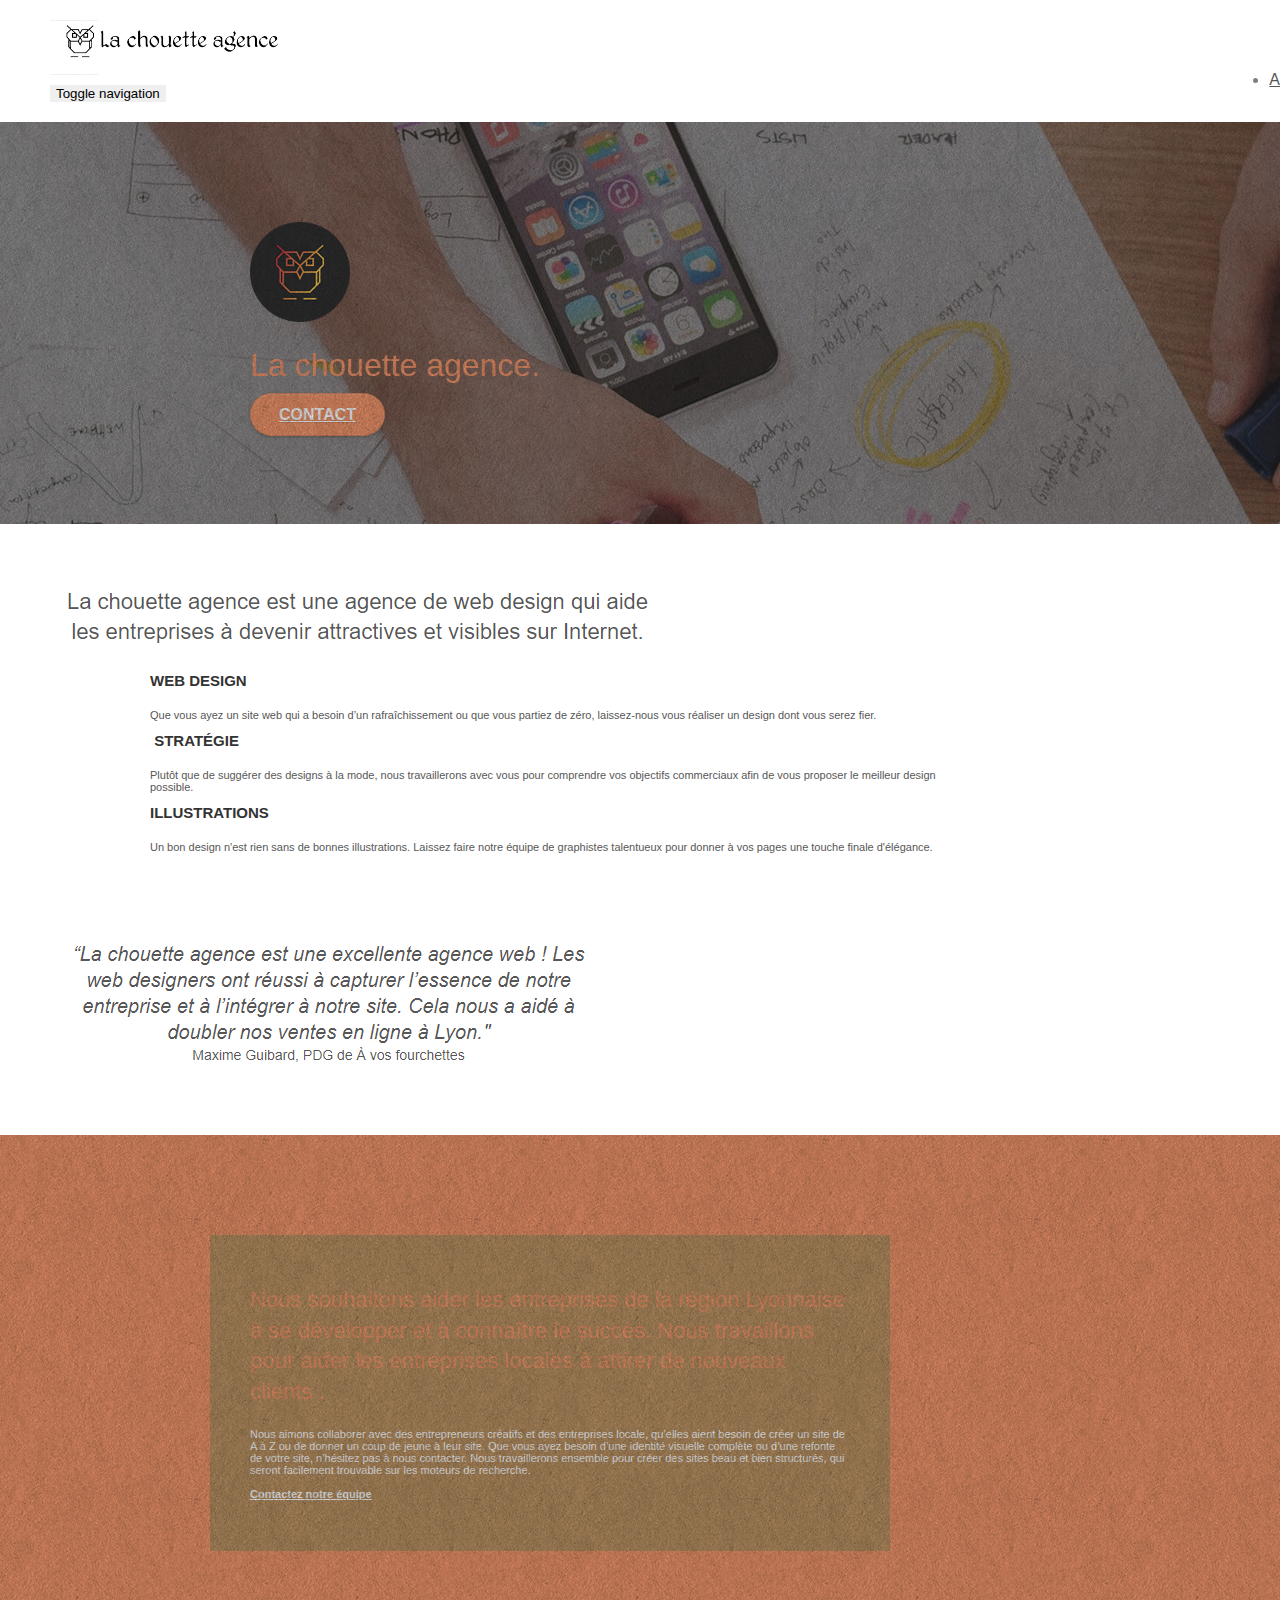
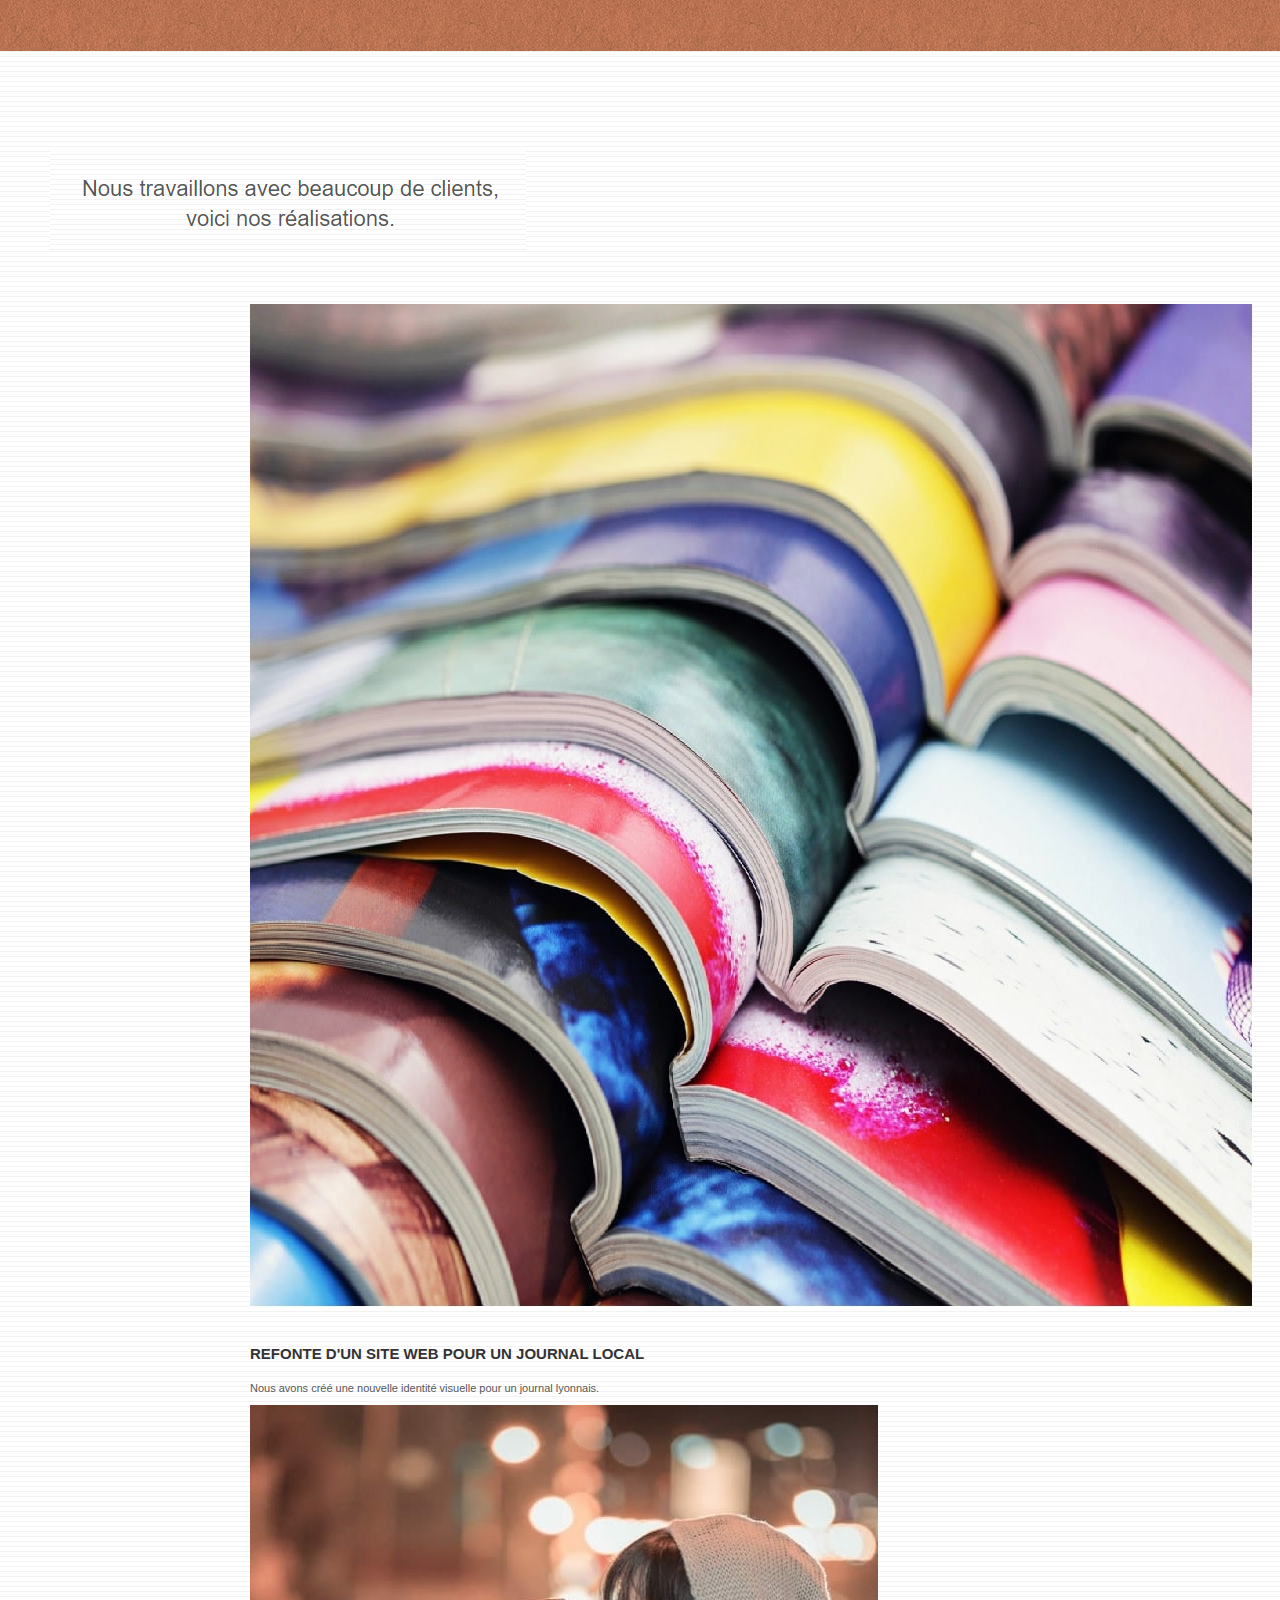
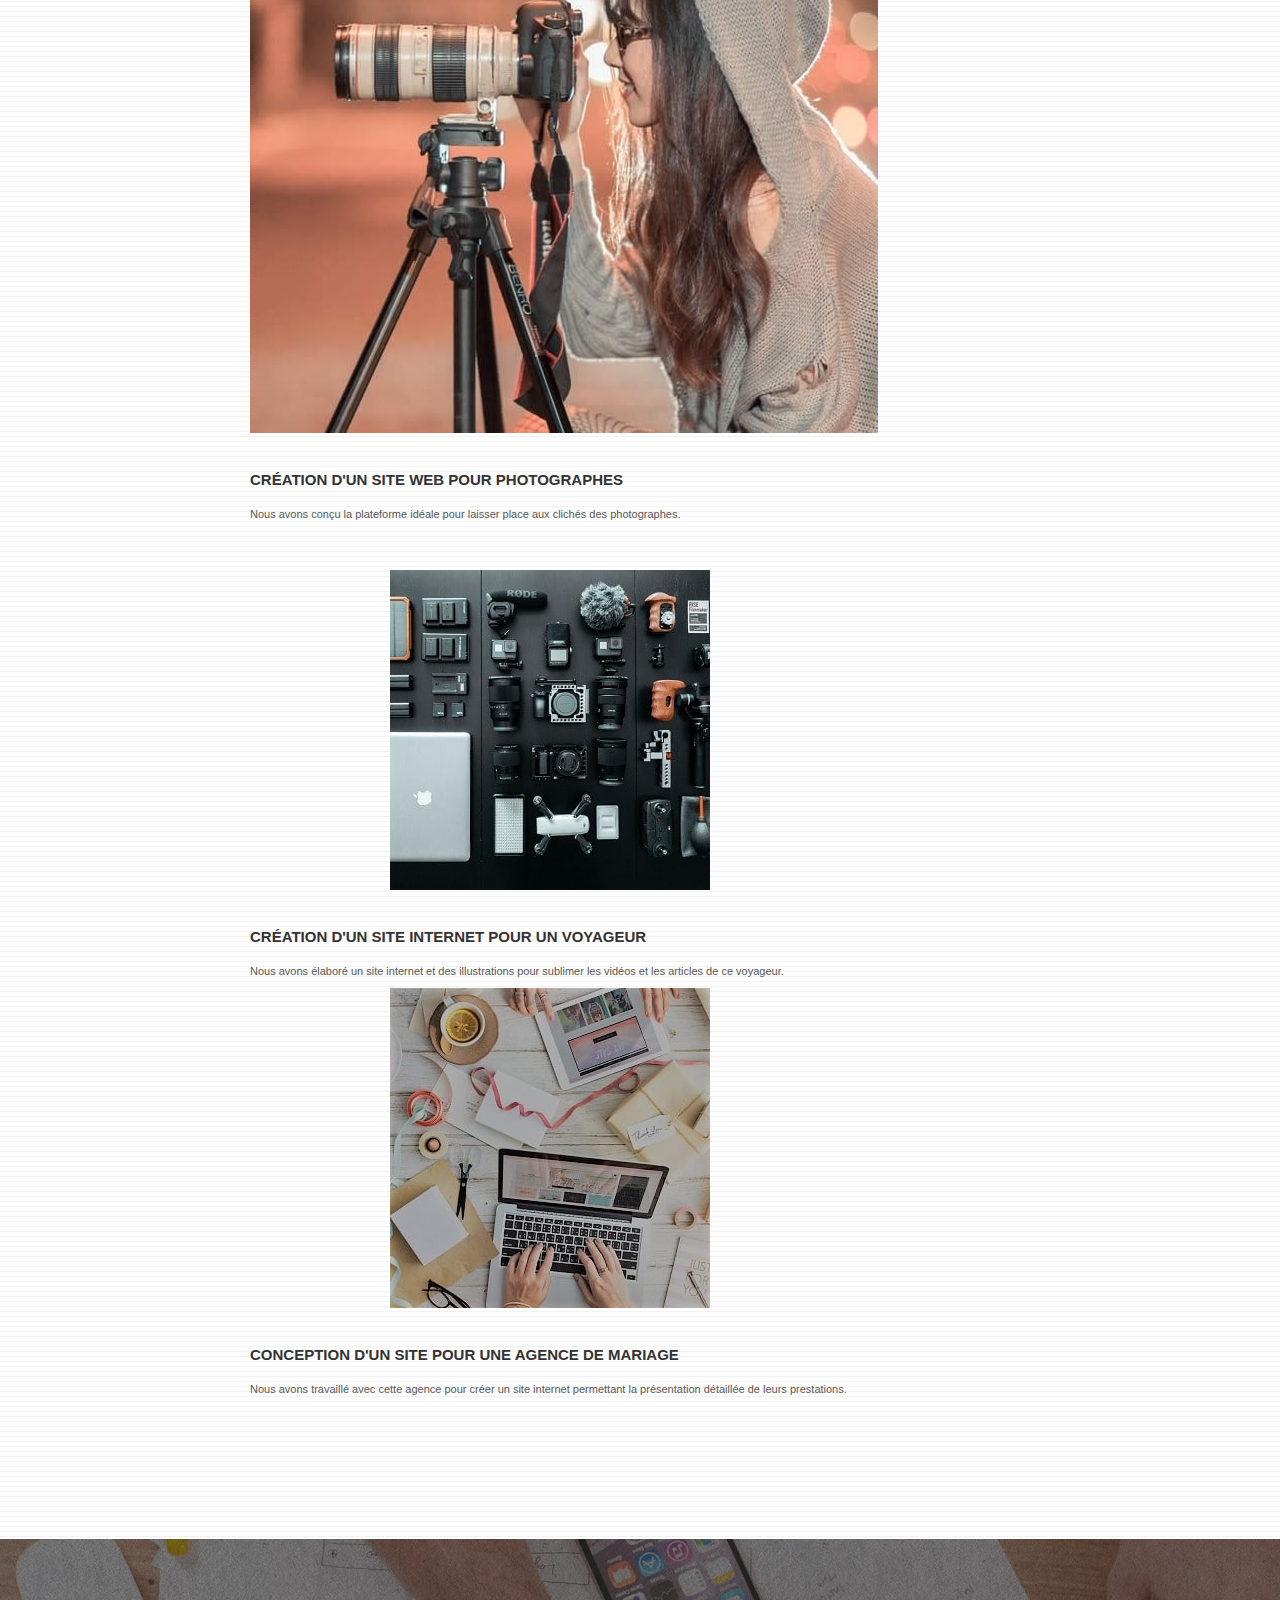
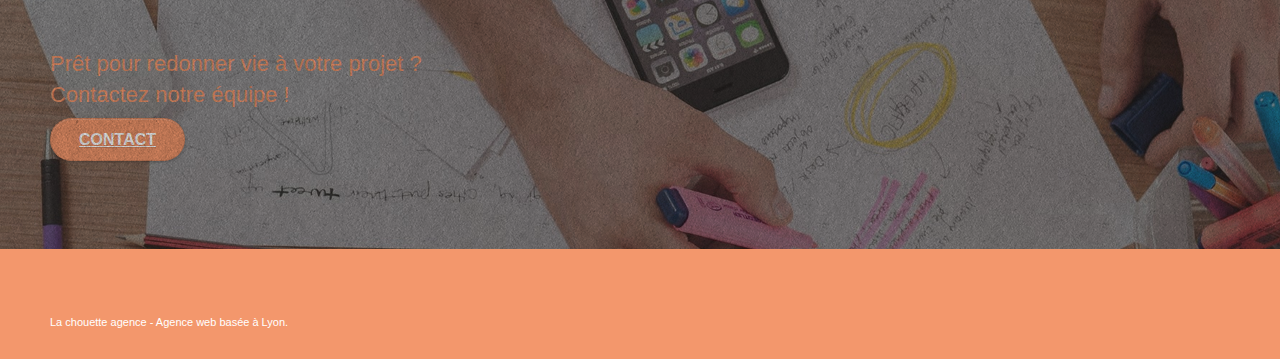
==== index.html @ 586b6385 "modification naming lien page2" ====
<!doctype html>
<html lang="fr">
<head>
    <meta charset="utf-8">
    <meta name="keywords" content="seo, google, site web, site internet, agence design paris, agence design, agence design,agence design,agence design,agence design,agence design,agence design,agence design,agence design">
    <meta name="description" content=" La chouette agence est une agence de web design basée à lyon composée de graphistes talentueux qui aide les entreprises à devenir attractives et visibles sur Internet">
    <meta name="viewport" content="width=device-width, initial-scale=1.0, viewport-fit=cover">
    <link rel="shortcut icon" type="image/png" href="favicon.jpg">
    
	<link rel="stylesheet" type="text/css" href="./css/bootstrap.css">
	<link rel="stylesheet" type="text/css" href="style.css">
	<link rel="stylesheet" type="text/css" href="./css/font-awesome.css">
	<link rel="stylesheet" type="text/css" href="./css/et-line.css">
	
    
	<script src="./js/jquery-2.1.0.js"></script>
	<script src="./js/bootstrap.js"></script>
	<script src="./js/blocs.js"></script>
	<script src="./js/jquery.touchSwipe.js" defer></script>
	<script src="./js/gmaps.js"></script>

    <title>La chouette agence : L'agence design basée à Lyon</title>

    
<!-- Analytics -->
 
<!-- Analytics END -->
    
</head>
<body>
<!-- Principal conteneur -->
<div class="page-container">
    
<!-- bloc-0 -->
<div class="bloc bgc-white l-bloc " id="bloc-0">
	<div class="container bloc-sm">

		<nav class="navbar row">
			<div class="navbar-header">
				<div class="keywords" style="color:#cccccc;font-size:1px;">Agence web à paris, stratégie web, web design, illustrations, design de site web, site web, web, internet, site internet, site</div>
				<a class="navbar-brand" href="index.html"><img src="img/la-chouette-agence-min.png" alt="paris web design logo agence web meilleure agence" height="40" /></a>
				<div class="keywords" style="color:#cccccc;font-size:1px;">Agence web à paris, stratégie web, web design, illustrations, design de site web, site web, web, internet, site internet, site</div>
				<button id="nav-toggle" type="button" class="ui-navbar-toggle navbar-toggle" data-toggle="collapse" data-target=".navbar-1">
					<span class="sr-only">Toggle navigation</span><span class="icon-bar"></span><span class="icon-bar"></span><span class="icon-bar"></span>
				</button>
			</div>
			<div class="collapse navbar-collapse navbar-1 special-dropdown-nav">
				<ul class="site-navigation nav navbar-nav">
					<li>
						<a href="index.html">Accueil</a>
					</li>
					<li>
					</li>
					<li>
						<a href="contact.html">Contact</a>
					</li>
				</ul>
			</div>
		</nav>
	</div>
</div>
<!-- bloc-0 END -->

<!-- bloc-1-presentation -->
<div class="bloc bgc-dark-slate-blue bg-banniere d-bloc bg-t-edge bloc-bg-texture texture-paper b-parallax" id="bloc-1-hero">
	<div class="container bloc-lg">
		<div class="row tight-width-whitespace">
			<div class="col-sm-12">
				<img src="img/logo-min.png" class="center-block image-resize-mode" width="100" alt="La chouette agence, agence web paris, création logo paris" />
				<h1 class="text-center hero-bloc-text tc-white ">
					La chouette agence.
				</h1>
				<div class="text-center">
					<a href="contact.html" class="btn btn-lg btn-clean btn-rd cta-hero btn-atomic-tangerine" id="cta-hero">Contact</a>
				</div>
			</div>
		</div>
	</div>
</div>
<!-- bloc-1-presentation END -->

<!-- bloc-2-services -->
<div class="bloc bgc-white l-bloc" id="bloc-2-services">
	<div class="container bloc-md">
		<div class="row">
			<div class="col-sm-12 text-center">
				<img alt="agence web, agence web paris, web design paris, stratégie web" src="img/title-min.png" />
			</div>
		</div>
		<div class="row voffset-lg med-width-whitespace">
			<div class="col-sm-4">
				<div class="text-center">
					<span class="et-icon-browser sm-shadow icon-dark-slate-blue icons icon-lg"></span>
				</div>
				<h3 class="mg-md text-center">
					Web design
				</h3>
				<p class="text-center ">
					Que vous ayez un site web qui a besoin d&rsquo;un rafraîchissement ou que vous partiez de zéro, laissez-nous vous réaliser un design dont vous serez fier.
				</p>
			</div>
			<div class="col-sm-4">
				<div class="text-center">
					<span class="et-icon-presentation sm-shadow icon-dark-slate-blue icons icon-lg"></span>
				</div>
				<h3 class="mg-md text-center">
					&nbsp;Stratégie
				</h3>
				<p class="text-center ">
					Plutôt que de suggérer des designs à la mode, nous travaillerons avec vous pour comprendre vos objectifs commerciaux afin de vous proposer le meilleur design possible.<br>
				</p>
			</div>
			<div class="col-sm-4">
				<div class="text-center">
					<span class="et-icon-edit sm-shadow icon-dark-slate-blue icons icon-lg"></span>
				</div>
				<h3 class="mg-md text-center">
					Illustrations
				</h3>
				<p class="text-center ">
					Un bon design n'est rien sans de bonnes illustrations. Laissez faire notre équipe de graphistes talentueux pour donner à vos pages une touche finale d'élégance.
				</p>
			</div>
		</div>
		<div class="row voffset-lg voffset">
			<div class="col-xs-12 col-md-8 col-md-offset-2 text-center">
				<img alt="agence web, agence web paris, web design paris, stratégie web" src="img/citation-min.png" />

			</div>
		</div>
	</div>
</div>
<!-- bloc-2-services END -->

<!-- bloc-3-what-i-do -->
<div class="bloc tc-white bgc-atomic-tangerine bg-presentation d-bloc bloc-bg-texture texture-paper b-parallax" id="bloc-3-what-i-do">
	<div class="container bloc-lg">
		<div class="row tight-width-whitespace black-background">
			<div class="col-sm-12">
				<h2 class="mg-md text-center tc-white">
					Nous souhaitons aider les entreprises de la région Lyonnaise à se développer et à connaître le succès. Nous travaillons pour aider les entreprises locales à attirer de nouveaux clients .<br>
				</h2>
				<p class="text-center white">
					Nous aimons collaborer avec des entrepreneurs créatifs et des entreprises locale, qu’elles aient besoin de créer un site de A à Z ou de donner un coup de jeune à leur site. Que vous ayez besoin d’une identité visuelle complète ou d’une refonte de votre site, n’hésitez pas à nous contacter. Nous travaillerons ensemble pour créer des sites beau et bien structurés, qui seront facilement trouvable sur les moteurs de recherche. <br><br><a class="ltc-white bold-link" href="contact.html">Contactez notre équipe</a><br>
				</p>
			</div>
		</div>
	</div>
</div>
<!-- bloc-3-what-i-do END -->

<!-- bloc-4-portfolio -->
<div class="bloc bgc-white bg-lines-h2-bg bg-repeat l-bloc" id="bloc-4-portfolio">
	<div class="container bloc-lg">
		<div class="row">
			<div class="col-sm-12 text-center">
				<img alt="agence web, agence web paris, web design paris, stratégie web" src="img/title2-min.png" />
			</div>
		</div>
		<div class="row tight-width-whitespace portfolio-row">
			<div class="col-sm-6">
				<a href="#" data-lightbox="img/1-min.jpg" data-gallery-id="gallery-1" data-caption="Refonte d'un site web pour un journal local" data-frame="snapshot-lb"><img src="img/1-min.jpg" alt="paris web design logo agence web meilleure agence et refonte site web journal" class="img-responsive portfolio-thumb" /></a>
				<h3 class="mg-md text-center">
					Refonte d'un site web pour un journal local
				</h3>
				<p class="text-center">
					Nous avons créé une nouvelle identité visuelle pour un journal lyonnais.
				</p>
			</div>
			<div class="col-sm-6">
				<a href="#" data-lightbox="img/2-min.jpg" data-gallery-id="gallery-1" data-caption="Création d'un site web pour photographes" data-frame="snapshot-lb"><img src="img/2-min.jpg" class="img-responsive portfolio-thumb" alt="paris web design logo agence web meilleure agence, Création d'un site web pour photographes" /></a>
				<h3 class="mg-md text-center">
					Création d'un site web pour photographes
				</h3>
				<p class="text-center">
					Nous avons conçu la plateforme idéale pour laisser place aux clichés des photographes.
				</p>
			</div>
		</div>
		<div class="row tight-width-whitespace portfolio-row">
			<div class="col-sm-6">
				<a href="#" data-lightbox="img/3-min.jpeg" data-gallery-id="gallery-1" data-caption="Création d'un site internet pour un voyageur" data-frame="snapshot-lb"><img src="img/3-min.jpeg" class="img-responsive portfolio-thumb" alt="paris web design logo agence web meilleure agence, Création d'un site web pour voyageur"/></a>
				<h3 class="mg-md text-center">
					Création d'un site internet pour un voyageur
				</h3>
				<p class="text-center">
					Nous avons élaboré un site internet et des illustrations pour sublimer les vidéos et les articles de ce voyageur.
				</p>
			</div>
			<div class="col-sm-6">
				<a href="#" data-lightbox="img/4-min.jpeg" data-gallery-id="gallery-1" data-caption="Conception d'un site pour une agence de mariage" data-frame="snapshot-lb"><img src="img/4-min.jpeg" class="img-responsive portfolio-thumb" alt="paris web design logo agence web meilleure agence, Création d'un site web pour agence de mariage" /></a>
				<h3 class="mg-md text-center">
					Conception d'un site pour une agence de mariage
				</h3>
				<p class="text-center">
					Nous avons travaillé avec cette agence pour créer un site internet permettant la présentation détaillée de leurs prestations.
				</p>
			</div>
		</div>
	</div>
</div>
<!-- bloc-4-portfolio END -->

<!-- bloc-5-cta -->
<div class="bloc bgc-dark-slate-blue bg-banniere d-bloc bloc-bg-texture texture-paper" id="bloc-5-cta">
	<div class="container bloc-lg">
		<div class="row">
			<h2 class="mg-md text-center tc-white">
				Prêt pour redonner vie à votre projet ?<br>Contactez notre équipe !
			</h2>
			<div class="col-sm-12 text-center">
				<a href="contact.html" class="btn btn-atomic-tangerine btn-clean btn-rd btn-lg cta-hero">Contact</a>
			</div>
		</div>
	</div>
</div>
<!-- bloc-5-cta END -->

<!-- Footer - bloc-8 -->
<div class="bloc bgc-atomic-tangerine d-bloc" id="bloc-8">
	<div class="container bloc-sm">
		<div class="row">
			<div class="col-sm-12">
				<div class="row row-no-gutters social">
					<div class="col-sm-3">
						<div class="text-center">
							<a class="social" href="index.html"><span class="fa fa-twitter icon-md"></span></a>
						</div>
					</div>
					<div class="col-sm-3">
						<div class="text-center">
							<a class="social" href="index.html"><span class="fa fa-facebook icon-md"></span></a>
						</div>
					</div>
					<div class="col-sm-3">
						<div class="text-center">
							<a class="social" href="index.html"><span class="fa fa-dribbble icon-md"></span></a>
						</div>
					</div>
					<div class="col-sm-3">
						<div class="text-center">
							<a class="social" href="index.html"><span class="fa fa-instagram icon-md"></span></a>
						</div>
					</div>
					<div class="keywords" style="color:#F3976C;">Agence web à paris, stratégie web, web design, illustrations, design de site web, site web, web, internet, site internet, site</div>
				</div>
				<p class="text-center white">
					La chouette agence - Agence web basée à Lyon.<br>
				</p>
			</div>
		</div>
	</div>
</div>
<!-- Footer - bloc-8 END -->

</div>
<!-- Principal conteneur END -->
    

</body>
</html>
---- style.css ----
body {
    margin: 0;
    padding: 0;
    background: #FFF;
    overflow-x: hidden;
    -webkit-font-smoothing: antialiased;
    -moz-osx-font-smoothing: grayscale;
}

a,
button {
    transition: all .3s ease-in-out;
    outline: none!important;
}

a:hover {
    text-decoration: none;
    cursor: pointer;
}

#page-loading-blocs-notifaction {
    position: fixed;
    top: 0;
    bottom: 0;
    width: 100%;
    z-index: 100000;
    background: #FFFFFF url("img/pageload-spinner.gif") no-repeat center center;
}

.bloc {
    width: 100%;
    clear: both;
    background: 50% 50% no-repeat;
    padding: 0 50px;
    -webkit-background-size: cover;
    -moz-background-size: cover;
    -o-background-size: cover;
    background-size: cover;
    position: relative;
}

.bloc .container {
    padding-left: 0;
    padding-right: 0;
}

.bloc-lg {
    padding: 100px 50px;
}

.bloc-md {
    padding: 50px;
}

.bloc-sm {
    padding: 20px 50px;
}

.bg-center,
.bg-l-edge,
.bg-r-edge,
.bg-t-edge,
.bg-b-edge,
.bg-tl-edge,
.bg-bl-edge,
.bg-tr-edge,
.bg-br-edge,
.bg-repeat {
    -webkit-background-size: auto!important;
    -moz-background-size: auto!important;
    -o-background-size: auto!important;
    background-size: auto!important;
}

.bg-repeat {
    background: repeat;
}

.bg-t-edge {
    background: top no-repeat;
}

.bloc-bg-texture::before {
    content: "";
    background-size: 2px 2px;
    position: absolute;
    top: 0;
    bottom: 0;
    left: 0;
    right: 0;
}

.texture-paper::before {
    background: url("img/texture-paper-min.png");
    background-size: 280px 280px;
}

.b-parallax {
    background-attachment: fixed;
}

.d-bloc {
    color: rgba(255, 255, 255, .7);
}

.d-bloc button:hover {
    color: rgba(255, 255, 255, .9);
}

.d-bloc .icon-round,
.d-bloc .icon-square,
.d-bloc .icon-rounded,
.d-bloc .icon-semi-rounded-a,
.d-bloc .icon-semi-rounded-b {
    border-color: rgba(255, 255, 255, .9);
}

.d-bloc .divider-h span {
    border-color: rgba(255, 255, 255, .2);
}

.d-bloc .a-btn,
.d-bloc .navbar a,
.d-bloc .navbar-brand,
.d-bloc a .icon-sm,
.d-bloc a .icon-md,
.d-bloc a .icon-lg,
.d-bloc a .icon-xl,
.d-bloc h1 a,
.d-bloc h2 a,
.d-bloc h3 a,
.d-bloc h4 a,
.d-bloc h5 a,
.d-bloc h6 a,
.d-bloc p a {
    color: rgba(255, 255, 255, .6);
}

.d-bloc .a-btn:hover,
.d-bloc .navbar a:hover,
.d-bloc .navbar-brand:hover,
.d-bloc a:hover .icon-sm,
.d-bloc a:hover .icon-md,
.d-bloc a:hover .icon-lg,
.d-bloc a:hover .icon-xl,
.d-bloc h1 a:hover,
.d-bloc h2 a:hover,
.d-bloc h3 a:hover,
.d-bloc h4 a:hover,
.d-bloc h5 a:hover,
.d-bloc h6 a:hover,
.d-bloc p a:hover {
    color: rgba(255, 255, 255, 1);
}

.d-bloc .navbar-toggle .icon-bar {
    background: rgba(255, 255, 255, 1);
}

.d-bloc .btn-wire,
.d-bloc .btn-wire:hover {
    color: rgba(255, 255, 255, 1);
    border-color: rgba(255, 255, 255, 1);
}

.d-bloc .panel {
    color: rgba(0, 0, 0, .5);
}

.d-bloc .panel button:hover {
    color: rgba(0, 0, 0, .7);
}

.d-bloc .panel icon {
    border-color: rgba(0, 0, 0, .7);
}

.d-bloc .panel .divider-h span {
    border-color: rgba(0, 0, 0, .1);
}

.d-bloc .panel .a-btn {
    color: rgba(0, 0, 0, .6);
}

.d-bloc .panel .a-btn:hover {
    color: rgba(0, 0, 0, 1);
}

.d-bloc .panel .btn-wire,
.d-bloc .panel .btn-wire:hover {
    color: rgba(0, 0, 0, .7);
    border-color: rgba(0, 0, 0, .3);
}

.d-bloc .panel,
.l-bloc {
    color: rgba(0, 0, 0, .5);
}

.d-bloc .panel button:hover,
.l-bloc button:hover {
    color: rgba(0, 0, 0, .7);
}

.l-bloc .icon-round,
.l-bloc .icon-square,
.l-bloc .icon-rounded,
.l-bloc .icon-semi-rounded-a,
.l-bloc .icon-semi-rounded-b {
    border-color: rgba(0, 0, 0, .7);
}

.d-bloc .panel .divider-h span,
.l-bloc .divider-h span {
    border-color: rgba(0, 0, 0, .1);
}

.d-bloc .panel .a-btn,
.l-bloc .a-btn,
.l-bloc .navbar a,
.l-bloc .navbar-brand,
.l-bloc a .icon-sm,
.l-bloc a .icon-md,
.l-bloc a .icon-lg,
.l-bloc a .icon-xl,
.l-bloc h1 a,
.l-bloc h2 a,
.l-bloc h3 a,
.l-bloc h4 a,
.l-bloc h5 a,
.l-bloc h6 a,
.l-bloc p a {
    color: rgba(0, 0, 0, .6);
}

.d-bloc .panel .a-btn:hover,
.l-bloc .a-btn:hover,
.l-bloc .navbar a:hover,
.l-bloc .navbar-brand:hover,
.l-bloc a:hover .icon-sm,
.l-bloc a:hover .icon-md,
.l-bloc a:hover .icon-lg,
.l-bloc a:hover .icon-xl,
.l-bloc h1 a:hover,
.l-bloc h2 a:hover,
.l-bloc h3 a:hover,
.l-bloc h4 a:hover,
.l-bloc h5 a:hover,
.l-bloc h6 a:hover,
.l-bloc p a:hover {
    color: rgba(0, 0, 0, 1);
}

.l-bloc .navbar-toggle .icon-bar {
    color: rgba(0, 0, 0, .6);
}

.d-bloc .panel .btn-wire,
.d-bloc .panel .btn-wire:hover,
.l-bloc .btn-wire,
.l-bloc .btn-wire:hover {
    color: rgba(0, 0, 0, .7);
    border-color: rgba(0, 0, 0, .3);
}

.voffset {
    margin-top: 30px;
}

.voffset-lg {
    margin-top: 80px;
}

.row-no-gutters {
    margin-right: 0;
    margin-left: 0;
}

.row.row-no-gutters > [class^="col-"],
.row.row-no-gutters > [class*=" col-"] {
    padding-right: 0;
    padding-left: 0;
}

#bloc-1-hero h1 {
    font-size: 32px;
}

.navbar {
    margin-bottom: 0;
    z-index: 1;
}

.navbar-brand {
    height: auto;
    padding: 3px 15px;
    font-size: 25px;
    font-weight: normal;
    font-weight: 600;
    line-height: 44px;
}

.navbar-brand img {
    max-height: 200px;
    margin: 0 5px 0 0;
    display: inline;
}

.navbar-brand img[src$=svg] {
    min-width: 100px;
}

.nav-center .navbar-brand img {
    margin: 0;
}

.navbar .nav {
    padding-top: 2px;
    margin-right: -16px;
    float: right;
    z-index: 1;
}

.nav > li {
    float: left;
    margin-top: 4px;
    font-size: 16px;
}

.navbar-nav .open .dropdown-menu > li > a {
    text-align: inherit;
}

.nav > li a:hover,
.nav > li a:focus {
    background: transparent;
}

.navbar-toggle {
    margin: 10px 10px 0 0;
    border: 0px;
}

.navbar-toggle:hover {
    background: transparent!important;
}

.navbar-toggle .icon-bar {
    background-color: rgba(0, 0, 0, .5);
    width: 26px;
}

.nav-invert .navbar .nav {
    float: left;
}

.nav-invert .navbar-header,
.nav-invert .navbar-brand {
    float: right;
    position: relative;
    z-index: 2;
}

@media (min-width: 768px) {
    .site-navigation {
        position: absolute;
        top: 50%;
        right: 20px;
        transform: translate(0, -50%);
        -webkit-transform: translateY(-50%);
    }
    .nav > li .dropdown-menu a,
    .nav > li .dropdown-menu a:hover {
        color: #484848;
    }
    .nav-invert .site-navigation {
        left: 0;
        right: 0;
    }
    .nav-center {
        text-align: center;
    }
    .nav-center .navbar-header {
        width: 100%;
    }
    .nav-center .navbar-header,
    .nav-center .navbar-brand,
    .nav-center .nav > li {
        float: none;
        display: inline-block;
    }
    .nav-center .site-navigation {
        position: relative;
        width: 100%;
        right: 0;
        margin-right: 0px;
        margin-top: 20px;
    }
    .nav-center.mini-nav .navbar-toggle {
        float: none;
        margin: 10px auto 0;
    }
}

.nav > li > .dropdown a {
    background: none!important;
    display: block;
    padding: 14px 15px;
}

nav .caret {
    margin: 0 5px;
}

.dropdown-menu .dropdown-menu {
    top: -8px;
    left: 100%;
}

.dropdown-menu .dropmenu-flow-right {
    top: 100%;
    left: 0;
    margin-left: -1px;
    border-top-left-radius: 0;
    border-top-right-radius: 0;
}

.dropdown-menu .dropdown span {
    border: 4px solid black;
    border-top-color: transparent;
    border-right-color: transparent;
    border-bottom-color: transparent;
    margin: 6px -5px 0 0!important;
    float: right;
}

.mg-md {
    margin-top: 10px;
    margin-bottom: 20px;
}

.mg-lg {
    margin-top: 10px;
    margin-bottom: 40px;
}

.btn {
    margin: 0 5px 5px 0;
}

.btn.pull-right {
    margin: 0 0 5px 5px;
}

.btn-d,
.btn-d:hover,
.btn-d:focus {
    color: #FFF;
    background: rgba(0, 0, 0, .3);
}

button {
    outline: none!important;
}

.btn-rd {
    border-radius: 40px;
}

.btn-clean {
    border: 1px solid rgba(0, 0, 0, .08);
    border-bottom-color: rgba(0, 0, 0, .1);
    text-shadow: 0 1px 0 rgba(0, 0, 1, .1);
    box-shadow: 0 1px 3px rgba(0, 0, 1, .25), inset 0 1px 0 0 rgba(255, 255, 255, .15);
}

.icon-md {
    font-size: 30px!important;
}

.icon-lg {
    font-size: 60px!important;
}

.sm-shadow {
    text-shadow: 0 1px 2px rgba(0, 0, 0, .3);
}

.panel-sq,
.panel-sq .panel-heading,
.panel-sq .panel-footer {
    border-radius: 0;
}

.panel-rd {
    border-radius: 30px;
}

.panel-rd .panel-heading {
    border-radius: 29px 29px 0 0;
}

.panel-rd .panel-footer {
    border-radius: 0 0 29px 29px;
}

.form-control {
    border-color: rgba(0, 0, 0, .1);
    box-shadow: none;
}

.scrollToTop {
    width: 40px;
    height: 40px;
    position: fixed;
    bottom: 20px;
    right: 20px;
    opacity: 0;
    z-index: 500;
    transition: all .3s ease-in-out;
}

.scrollToTop span {
    margin-top: 6px;
}

.showScrollTop {
    font-size: 14px;
    opacity: 1;
}

a[data-lightbox] {
    position: relative;
    display: block;
    text-align: center;
}

a[data-lightbox]:hover::before {
    content: "+";
    font-family: "HelveticaNeue-Light", "Helvetica Neue Light", "Helvetica Neue", Helvetica, Arial;
    font-size: 32px;
    width: 50px;
    height: 50px;
    margin-left: -25px;
    border-radius: 50%;
    background: rgba(0, 0, 0, .6);
    color: #FFF;
    font-weight: 100;
    z-index: 1;
    position: absolute;
    top: 50%;
    transform: translateY(-50%);
    -webkit-transform: translateY(-50%);
}

a[data-lightbox]:hover img {
    opacity: 0.6;
    -webkit-animation-fill-mode: none;
    animation-fill-mode: none;
}

#lightbox-modal {
    display: flex;
    align-items: center;
}

#lightbox-modal .modal-dialog {
    width: 90%;
    max-width: 900px;
    margin: 0 auto 0;
}

#lightbox-modal .modal-dialog img {
    max-height: 90vh;
    margin: 0 auto;
}

.lightbox-caption {
    padding: 20px;
    color: #FFF;
    background: rgba(0, 0, 0, .5);
    position: absolute;
    left: 15px;
    right: 15px;
    bottom: 5px;
}

.close-lightbox {
    color: #FFF;
    font-size: 30px;
    position: absolute;
    top: 20px;
    right: 20px;
    z-index: 20;
    background: rgba(0, 0, 0, .5);
    border: none;
    line-height: 30px;
    padding: 0 9px 5px;
    opacity: 0.3;
}

.close-lightbox:hover,
.next-lightbox:hover,
.prev-lightbox:hover {
    opacity: 1.0;
    color: #FFF;
}

.next-lightbox,
.prev-lightbox {
    font-size: 20px;
    color: rgba(255, 255, 255, .9);
    background: rgba(0, 0, 0, .5);
    transition: all .2s ease-in-out;
    position: absolute;
    top: 45%;
    z-index: 1;
    opacity: 0.4;
}

.next-lightbox {
    padding: 6px 8px 1px 13px;
    right: 25px;
}

.prev-lightbox {
    padding: 6px 13px 1px 10px;
    left: 25px;
}

.snapshot-lb .modal-body {
    padding-bottom: 45px;
}

.snapshot-lb .lightbox-caption {
    padding: 0;
    color: rgba(0, 0, 0, .5);
    background: none;
}

h1,
h2,
h3,
h4,
h5,
h6,
p,
label,
.btn,
a {
    font-family: "helvetica";
    font-weight: 400;
    color: #575757!important;
}

.container {
    max-width: 1000px;
}

.hero-bloc-text {
    font-size: 38px;
}

.hero-bloc-text-sub {
    font-size: 36px;
}

.statement-bloc-text {
    line-height: 26px;
    font-style: italic;
    font-size: 20px;
    text-align: center;
    font-weight: lighter;
    max-width: 520px;
    margin: auto auto auto auto;
}

p {
    font-size: 11px;
}

.tight-width-whitespace {
    max-width: 600px;
    margin: auto auto auto auto;
}

.h1 {
    font-size: 20px;
    font-family: "Open Sans";
}

.cta-hero {
    margin-top: 22px;
    color: #FFFFFF!important;
    text-transform: uppercase;
    padding: 12px 28px 12px 28px;
    font-size: 16px;
    font-weight: 700;
}

.social {
    max-width: 400px;
    margin: auto auto auto auto;
}

h2 {
    font-size: 22px;
    line-height: 1.4em;
}

h3 {
    font-size: 15px;
    text-transform: uppercase;
    font-weight: 700;
    color: #333333!important;
}

.med-width-whitespace {
    max-width: 800px;
    margin: auto auto auto auto;
    box-shadow: 0px 0px 0px #000000;
}

h1 {
    color: #333333!important;
}

h4 {
    color: #333333!important;
}

.icons {
    margin-bottom: 14px;
    margin-top: 24px;
}

.white {
    color: #FFFFFF!important;
}

.portfolio-thumb {
    margin-bottom: 24px;
}

.portfolio-row {
    margin-bottom: 44px;
    margin-top: 50px;
}

.avatar {
    box-shadow: 0px 4px 9px rgba(0, 0, 0, 0.3);
}

.black-background {
    background-color: rgba(165, 147, 99, 0.7);
    padding: 40px 40px 40px 40px;
}

.bold-link {
    font-weight: 900;
    text-decoration: underline!important;
}

.bgc-white {
    background-color: #FFFFFF;
}

.bgc-dark-slate-blue {
    background-color: #364577;
}

.bgc-atomic-tangerine {
    background-color: #F3976C;
}

.tc-white {
    color: #F3976C!important;
}

.btn-atomic-tangerine {
    background: #F3976C;
    color: #FFFFFF!important;
}

.btn-atomic-tangerine:hover {
    background: #c27956!important;
    color: #FFFFFF!important;
}

.ltc-white {
    color: #FFFFFF!important;
}

.ltc-white:hover {
    color: #cccccc!important;
}

.ltc-atomic-tangerine {
    color: #F3976C!important;
}

.ltc-atomic-tangerine:hover {
    color: #c27956!important;
}

.icon-dark-slate-blue {
    color: #364577!important;
    border-color: #364577!important;
}

.bg-dots-bg {
    background-image: url("img/dots-bg-min.png");
}

.bg-lines-h2-bg {
    background-image: url("img/lines-h2-bg-min.png");
}

.bg-banniere {
    background-image: url("img/la-chouette-agence-banniere-min.jpg");
}

.bg-presentation {
    background-image: url("img/image-de-presentation-min.jpeg");
}

@media (max-width: 1024px) {
    .bloc {
        padding-left: 20px;
        padding-right: 20px;
    }
    .bloc.full-width-bloc,
    .bloc-tile-2.full-width-bloc .container,
    .bloc-tile-3.full-width-bloc .container,
    .bloc-tile-4.full-width-bloc .container {
        padding-left: 0;
        padding-right: 0;
    }
}

@media (max-width: 992px) and (min-width: 768px) {
    .navbar .nav {
        max-width: 80%
    }
    .nav-center.navbar .nav {
        max-width: 100%
    }
}

@media only screen and (min-device-width: 768px) and (max-device-width: 1024px) and (orientation: landscape) {
    .b-parallax {
        background-attachment: scroll;
    }
}

@media only screen and (min-device-width: 1024px) and (max-device-width: 1366px) and (-webkit-min-device-pixel-ratio: 1.5) {
    .b-parallax {
        background-attachment: scroll;
    }
}

@media (max-width: 991px) {
    .container {
        width: 100%;
    }
    .b-parallax {
        background-attachment: scroll;
    }
    .page-container,
    #hero-bloc {
        overflow-x: hidden;
        position: relative;
    }
    .bloc {
        padding-left: constant(safe-area-inset-left);
        padding-right: constant(safe-area-inset-right);
    }
    .bloc-group,
    .bloc-group .bloc {
        display: block;
        width: 100%;
    }
    .bloc-fill-screen .fill-bloc-top-edge,
    .bloc-fill-screen .fill-bloc-bottom-edge {
        padding: 0 20px;
        padding-left: constant(safe-area-inset-left);
        padding-right: constant(safe-area-inset-right);
    }
}

@media (max-width: 767px) {
    .page-container {
        overflow-x: hidden;
        position: relative;
    }
    h1,
    h2,
    h3,
    h4,
    h5,
    h6,
    p,
    #disqus_thread {
        padding-left: 10px!important;
        padding-right: 10px!important;
    }
    .b-parallax {
        background-attachment: scroll;
    }
    .navbar .nav {
        padding-top: 0;
        border-top: 1px solid rgba(0, 0, 0, .2);
        float: none!important;
    }
    .navbar.row {
        margin-left: 0;
        margin-right: 0;
    }
    .site-navigation {
        position: inherit;
        transform: none;
        -webkit-transform: none;
        -ms-transform: none;
    }
    .nav > li {
        margin-top: 0;
        border-bottom: 1px solid rgba(0, 0, 0, .1);
        background: rgba(0, 0, 0, .05);
        text-align: left;
        padding-left: 15px;
        width: 100%;
    }
    .nav > li:hover {
        background: rgba(0, 0, 0, .08);
    }
    .dropdown .dropdown a .caret {
        float: none;
        margin: 5px 0 0 10px!important;
        border: 4px solid black;
        border-bottom-color: transparent;
        border-right-color: transparent;
        border-left-color: transparent;
    }
    #hero-bloc .navbar .nav {
        background: rgba(0, 0, 0, .8);
    }
    #hero-bloc .navbar .nav a {
        color: rgba(255, 255, 255, .6);
    }
    .hero {
        padding: 50px 0;
    }
    .hero-nav {
        left: -1px;
        right: -1px;
    }
    .navbar-collapse {
        padding: 0;
        overflow-x: hidden;
        -webkit-box-shadow: none;
        box-shadow: none;
    }
    .navbar-brand img {
        max-height: 40px;
        width: auto;
    }
    .nav-invert .navbar-header {
        float: none;
        width: 100%;
    }
    .nav-invert .navbar-toggle {
        float: left;
        margin-left: 10px;
    }
    .bloc {
        padding-left: 0;
        padding-right: 0;
    }
    .bloc-xxl,
    .bloc-xl,
    .bloc-lg {
        padding: 40px 0;
    }
    .bloc-sm,
    .bloc-md {
        padding-left: 0;
        padding-right: 0;
    }
    .bloc-tile-2 .container,
    .bloc-tile-3 .container,
    .bloc-tile-4 .container,
    .bloc-fill-screen .fill-bloc-top-edge,
    .bloc-fill-screen .fill-bloc-bottom-edge {
        padding-left: 0;
        padding-right: 0;
    }
    .a-block {
        padding: 0 10px;
    }
    .btn-dwn {
        display: none;
    }
    .voffset {
        margin-top: 5px;
    }
    .voffset-md {
        margin-top: 20px;
    }
    .voffset-lg {
        margin-top: 30px;
    }
    form {
        padding: 5px;
    }
    .close-lightbox {
        display: inline-block;
    }
    .blocsapp-device-iphone5 {
        background-size: 216px 425px;
        padding-top: 60px;
        width: 216px;
        height: 425px;
    }
    .blocsapp-device-iphone5 img {
        width: 180px;
        height: 320px;
    }
}

@media (max-width: 400px) {
    .bloc {
        padding-left: 0;
        padding-right: 0;
    }
}

@media (max-width: 767px) {
    .bloc-mob-center-text {
        text-align: center;
    }
}
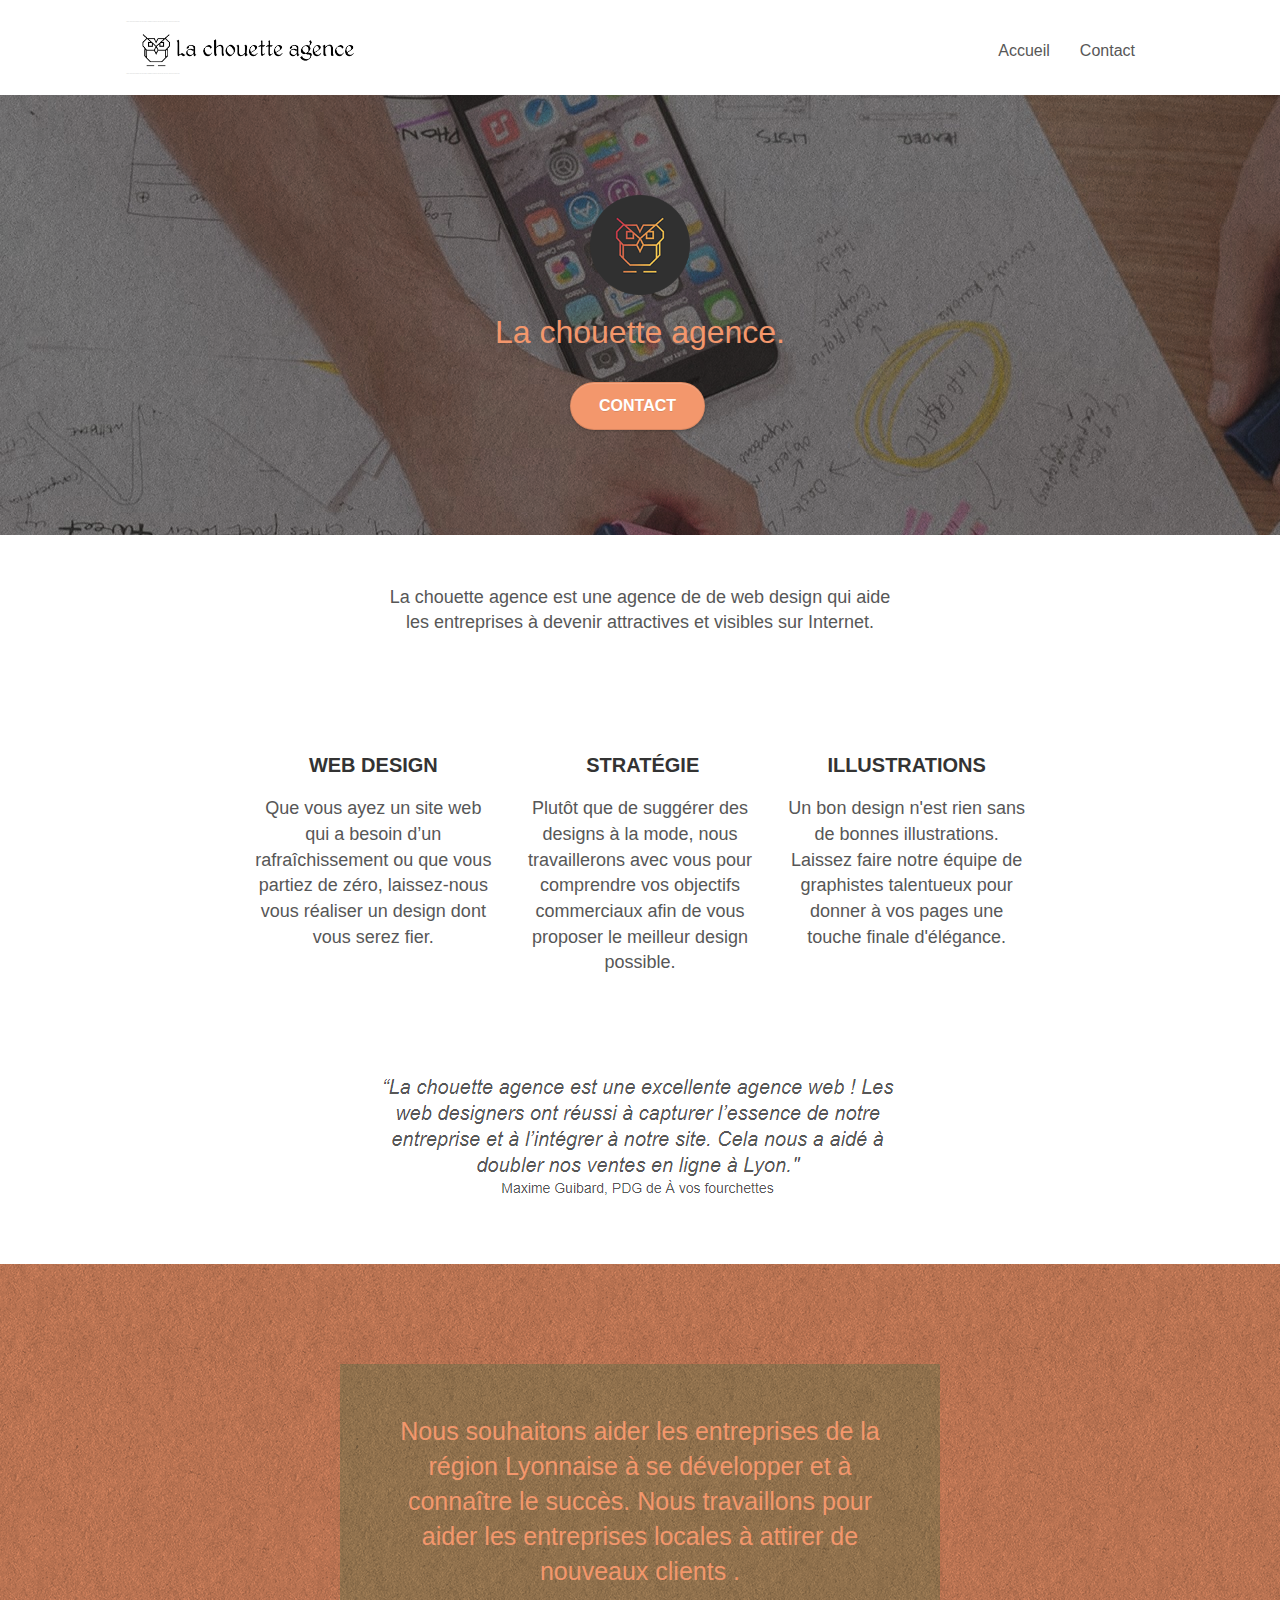
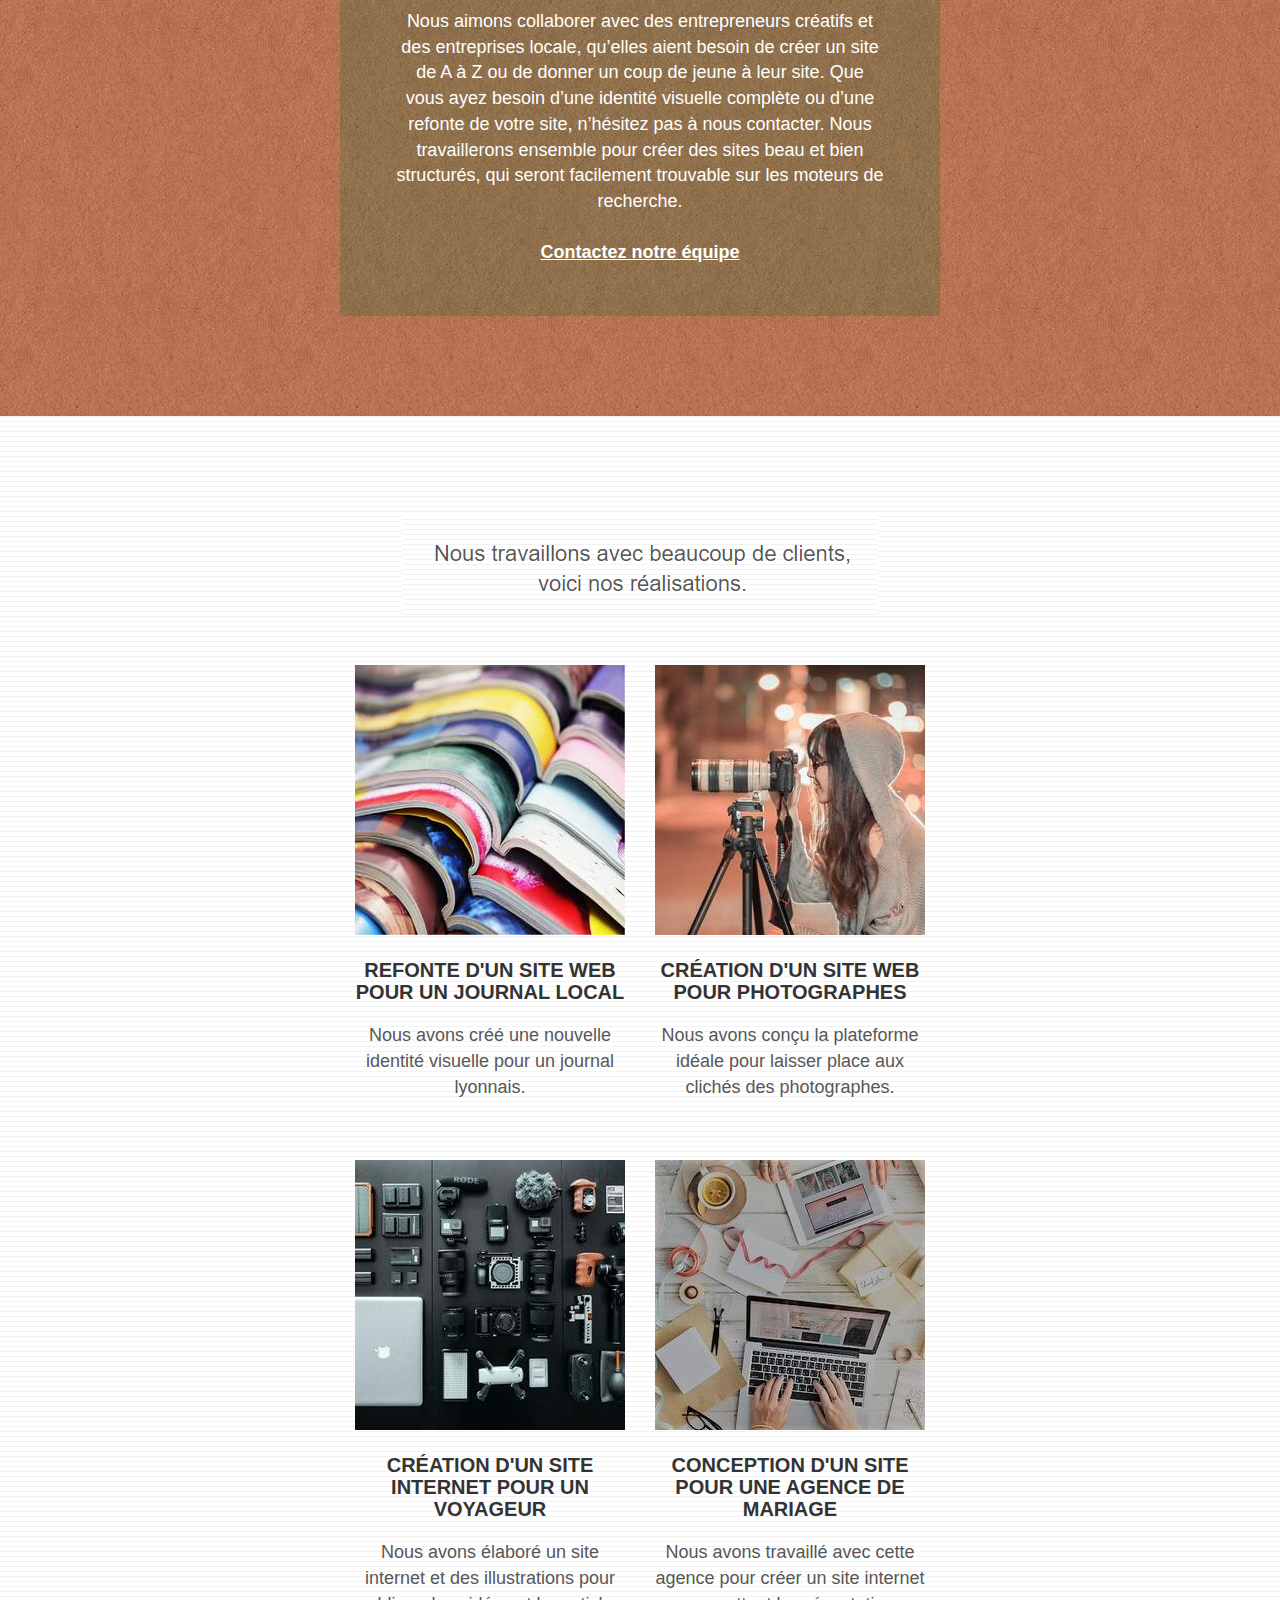
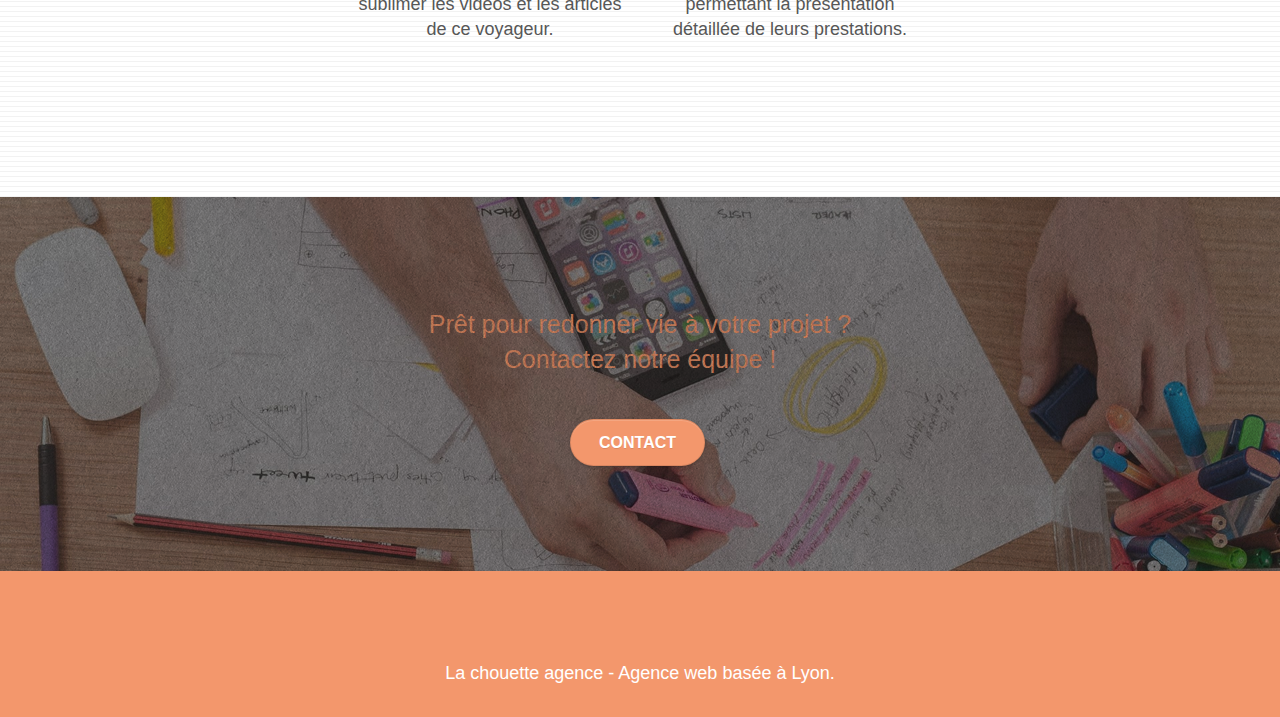
==== commit 7fc0b4b4: "changement format img en texte" ====
--- a/index.html
+++ b/index.html
@@ -13,11 +13,11 @@
 	<link rel="stylesheet" type="text/css" href="./css/et-line.css">
 	
     
-	<script src="./js/jquery-2.1.0.js"></script>
-	<script src="./js/bootstrap.js"></script>
-	<script src="./js/blocs.js"></script>
+	<script src="./js/jquery-2.1.0.js" defer></script>
+	<script src="./js/bootstrap.js" defer></script>
+	<script src="./js/blocs.js" defer></script>
 	<script src="./js/jquery.touchSwipe.js" defer></script>
-	<script src="./js/gmaps.js"></script>
+	<script src="./js/gmaps.js" defer></script>
 
     <title>La chouette agence : L'agence design basée à Lyon</title>
 
@@ -84,7 +84,7 @@
 	<div class="container bloc-md">
 		<div class="row">
 			<div class="col-sm-12 text-center">
-				<img alt="agence web, agence web paris, web design paris, stratégie web" src="img/title-min.png" />
+				<p class="desc">La chouette agence est une agence de de web design qui aide<br>les entreprises à devenir attractives et visibles sur Internet.</p>
 			</div>
 		</div>
 		<div class="row voffset-lg med-width-whitespace">
--- a/style.css
+++ b/style.css
@@ -1,1042 +1 @@
-body {
-    margin: 0;
-    padding: 0;
-    background: #FFF;
-    overflow-x: hidden;
-    -webkit-font-smoothing: antialiased;
-    -moz-osx-font-smoothing: grayscale;
-}
-
-a,
-button {
-    transition: all .3s ease-in-out;
-    outline: none!important;
-}
-
-a:hover {
-    text-decoration: none;
-    cursor: pointer;
-}
-
-#page-loading-blocs-notifaction {
-    position: fixed;
-    top: 0;
-    bottom: 0;
-    width: 100%;
-    z-index: 100000;
-    background: #FFFFFF url("img/pageload-spinner.gif") no-repeat center center;
-}
-
-.bloc {
-    width: 100%;
-    clear: both;
-    background: 50% 50% no-repeat;
-    padding: 0 50px;
-    -webkit-background-size: cover;
-    -moz-background-size: cover;
-    -o-background-size: cover;
-    background-size: cover;
-    position: relative;
-}
-
-.bloc .container {
-    padding-left: 0;
-    padding-right: 0;
-}
-
-.bloc-lg {
-    padding: 100px 50px;
-}
-
-.bloc-md {
-    padding: 50px;
-}
-
-.bloc-sm {
-    padding: 20px 50px;
-}
-
-.bg-center,
-.bg-l-edge,
-.bg-r-edge,
-.bg-t-edge,
-.bg-b-edge,
-.bg-tl-edge,
-.bg-bl-edge,
-.bg-tr-edge,
-.bg-br-edge,
-.bg-repeat {
-    -webkit-background-size: auto!important;
-    -moz-background-size: auto!important;
-    -o-background-size: auto!important;
-    background-size: auto!important;
-}
-
-.bg-repeat {
-    background: repeat;
-}
-
-.bg-t-edge {
-    background: top no-repeat;
-}
-
-.bloc-bg-texture::before {
-    content: "";
-    background-size: 2px 2px;
-    position: absolute;
-    top: 0;
-    bottom: 0;
-    left: 0;
-    right: 0;
-}
-
-.texture-paper::before {
-    background: url("img/texture-paper-min.png");
-    background-size: 280px 280px;
-}
-
-.b-parallax {
-    background-attachment: fixed;
-}
-
-.d-bloc {
-    color: rgba(255, 255, 255, .7);
-}
-
-.d-bloc button:hover {
-    color: rgba(255, 255, 255, .9);
-}
-
-.d-bloc .icon-round,
-.d-bloc .icon-square,
-.d-bloc .icon-rounded,
-.d-bloc .icon-semi-rounded-a,
-.d-bloc .icon-semi-rounded-b {
-    border-color: rgba(255, 255, 255, .9);
-}
-
-.d-bloc .divider-h span {
-    border-color: rgba(255, 255, 255, .2);
-}
-
-.d-bloc .a-btn,
-.d-bloc .navbar a,
-.d-bloc .navbar-brand,
-.d-bloc a .icon-sm,
-.d-bloc a .icon-md,
-.d-bloc a .icon-lg,
-.d-bloc a .icon-xl,
-.d-bloc h1 a,
-.d-bloc h2 a,
-.d-bloc h3 a,
-.d-bloc h4 a,
-.d-bloc h5 a,
-.d-bloc h6 a,
-.d-bloc p a {
-    color: rgba(255, 255, 255, .6);
-}
-
-.d-bloc .a-btn:hover,
-.d-bloc .navbar a:hover,
-.d-bloc .navbar-brand:hover,
-.d-bloc a:hover .icon-sm,
-.d-bloc a:hover .icon-md,
-.d-bloc a:hover .icon-lg,
-.d-bloc a:hover .icon-xl,
-.d-bloc h1 a:hover,
-.d-bloc h2 a:hover,
-.d-bloc h3 a:hover,
-.d-bloc h4 a:hover,
-.d-bloc h5 a:hover,
-.d-bloc h6 a:hover,
-.d-bloc p a:hover {
-    color: rgba(255, 255, 255, 1);
-}
-
-.d-bloc .navbar-toggle .icon-bar {
-    background: rgba(255, 255, 255, 1);
-}
-
-.d-bloc .btn-wire,
-.d-bloc .btn-wire:hover {
-    color: rgba(255, 255, 255, 1);
-    border-color: rgba(255, 255, 255, 1);
-}
-
-.d-bloc .panel {
-    color: rgba(0, 0, 0, .5);
-}
-
-.d-bloc .panel button:hover {
-    color: rgba(0, 0, 0, .7);
-}
-
-.d-bloc .panel icon {
-    border-color: rgba(0, 0, 0, .7);
-}
-
-.d-bloc .panel .divider-h span {
-    border-color: rgba(0, 0, 0, .1);
-}
-
-.d-bloc .panel .a-btn {
-    color: rgba(0, 0, 0, .6);
-}
-
-.d-bloc .panel .a-btn:hover {
-    color: rgba(0, 0, 0, 1);
-}
-
-.d-bloc .panel .btn-wire,
-.d-bloc .panel .btn-wire:hover {
-    color: rgba(0, 0, 0, .7);
-    border-color: rgba(0, 0, 0, .3);
-}
-
-.d-bloc .panel,
-.l-bloc {
-    color: rgba(0, 0, 0, .5);
-}
-
-.d-bloc .panel button:hover,
-.l-bloc button:hover {
-    color: rgba(0, 0, 0, .7);
-}
-
-.l-bloc .icon-round,
-.l-bloc .icon-square,
-.l-bloc .icon-rounded,
-.l-bloc .icon-semi-rounded-a,
-.l-bloc .icon-semi-rounded-b {
-    border-color: rgba(0, 0, 0, .7);
-}
-
-.d-bloc .panel .divider-h span,
-.l-bloc .divider-h span {
-    border-color: rgba(0, 0, 0, .1);
-}
-
-.d-bloc .panel .a-btn,
-.l-bloc .a-btn,
-.l-bloc .navbar a,
-.l-bloc .navbar-brand,
-.l-bloc a .icon-sm,
-.l-bloc a .icon-md,
-.l-bloc a .icon-lg,
-.l-bloc a .icon-xl,
-.l-bloc h1 a,
-.l-bloc h2 a,
-.l-bloc h3 a,
-.l-bloc h4 a,
-.l-bloc h5 a,
-.l-bloc h6 a,
-.l-bloc p a {
-    color: rgba(0, 0, 0, .6);
-}
-
-.d-bloc .panel .a-btn:hover,
-.l-bloc .a-btn:hover,
-.l-bloc .navbar a:hover,
-.l-bloc .navbar-brand:hover,
-.l-bloc a:hover .icon-sm,
-.l-bloc a:hover .icon-md,
-.l-bloc a:hover .icon-lg,
-.l-bloc a:hover .icon-xl,
-.l-bloc h1 a:hover,
-.l-bloc h2 a:hover,
-.l-bloc h3 a:hover,
-.l-bloc h4 a:hover,
-.l-bloc h5 a:hover,
-.l-bloc h6 a:hover,
-.l-bloc p a:hover {
-    color: rgba(0, 0, 0, 1);
-}
-
-.l-bloc .navbar-toggle .icon-bar {
-    color: rgba(0, 0, 0, .6);
-}
-
-.d-bloc .panel .btn-wire,
-.d-bloc .panel .btn-wire:hover,
-.l-bloc .btn-wire,
-.l-bloc .btn-wire:hover {
-    color: rgba(0, 0, 0, .7);
-    border-color: rgba(0, 0, 0, .3);
-}
-
-.voffset {
-    margin-top: 30px;
-}
-
-.voffset-lg {
-    margin-top: 80px;
-}
-
-.row-no-gutters {
-    margin-right: 0;
-    margin-left: 0;
-}
-
-.row.row-no-gutters > [class^="col-"],
-.row.row-no-gutters > [class*=" col-"] {
-    padding-right: 0;
-    padding-left: 0;
-}
-
-#bloc-1-hero h1 {
-    font-size: 32px;
-}
-
-.navbar {
-    margin-bottom: 0;
-    z-index: 1;
-}
-
-.navbar-brand {
-    height: auto;
-    padding: 3px 15px;
-    font-size: 25px;
-    font-weight: normal;
-    font-weight: 600;
-    line-height: 44px;
-}
-
-.navbar-brand img {
-    max-height: 200px;
-    margin: 0 5px 0 0;
-    display: inline;
-}
-
-.navbar-brand img[src$=svg] {
-    min-width: 100px;
-}
-
-.nav-center .navbar-brand img {
-    margin: 0;
-}
-
-.navbar .nav {
-    padding-top: 2px;
-    margin-right: -16px;
-    float: right;
-    z-index: 1;
-}
-
-.nav > li {
-    float: left;
-    margin-top: 4px;
-    font-size: 16px;
-}
-
-.navbar-nav .open .dropdown-menu > li > a {
-    text-align: inherit;
-}
-
-.nav > li a:hover,
-.nav > li a:focus {
-    background: transparent;
-}
-
-.navbar-toggle {
-    margin: 10px 10px 0 0;
-    border: 0px;
-}
-
-.navbar-toggle:hover {
-    background: transparent!important;
-}
-
-.navbar-toggle .icon-bar {
-    background-color: rgba(0, 0, 0, .5);
-    width: 26px;
-}
-
-.nav-invert .navbar .nav {
-    float: left;
-}
-
-.nav-invert .navbar-header,
-.nav-invert .navbar-brand {
-    float: right;
-    position: relative;
-    z-index: 2;
-}
-
-@media (min-width: 768px) {
-    .site-navigation {
-        position: absolute;
-        top: 50%;
-        right: 20px;
-        transform: translate(0, -50%);
-        -webkit-transform: translateY(-50%);
-    }
-    .nav > li .dropdown-menu a,
-    .nav > li .dropdown-menu a:hover {
-        color: #484848;
-    }
-    .nav-invert .site-navigation {
-        left: 0;
-        right: 0;
-    }
-    .nav-center {
-        text-align: center;
-    }
-    .nav-center .navbar-header {
-        width: 100%;
-    }
-    .nav-center .navbar-header,
-    .nav-center .navbar-brand,
-    .nav-center .nav > li {
-        float: none;
-        display: inline-block;
-    }
-    .nav-center .site-navigation {
-        position: relative;
-        width: 100%;
-        right: 0;
-        margin-right: 0px;
-        margin-top: 20px;
-    }
-    .nav-center.mini-nav .navbar-toggle {
-        float: none;
-        margin: 10px auto 0;
-    }
-}
-
-.nav > li > .dropdown a {
-    background: none!important;
-    display: block;
-    padding: 14px 15px;
-}
-
-nav .caret {
-    margin: 0 5px;
-}
-
-.dropdown-menu .dropdown-menu {
-    top: -8px;
-    left: 100%;
-}
-
-.dropdown-menu .dropmenu-flow-right {
-    top: 100%;
-    left: 0;
-    margin-left: -1px;
-    border-top-left-radius: 0;
-    border-top-right-radius: 0;
-}
-
-.dropdown-menu .dropdown span {
-    border: 4px solid black;
-    border-top-color: transparent;
-    border-right-color: transparent;
-    border-bottom-color: transparent;
-    margin: 6px -5px 0 0!important;
-    float: right;
-}
-
-.mg-md {
-    margin-top: 10px;
-    margin-bottom: 20px;
-}
-
-.mg-lg {
-    margin-top: 10px;
-    margin-bottom: 40px;
-}
-
-.btn {
-    margin: 0 5px 5px 0;
-}
-
-.btn.pull-right {
-    margin: 0 0 5px 5px;
-}
-
-.btn-d,
-.btn-d:hover,
-.btn-d:focus {
-    color: #FFF;
-    background: rgba(0, 0, 0, .3);
-}
-
-button {
-    outline: none!important;
-}
-
-.btn-rd {
-    border-radius: 40px;
-}
-
-.btn-clean {
-    border: 1px solid rgba(0, 0, 0, .08);
-    border-bottom-color: rgba(0, 0, 0, .1);
-    text-shadow: 0 1px 0 rgba(0, 0, 1, .1);
-    box-shadow: 0 1px 3px rgba(0, 0, 1, .25), inset 0 1px 0 0 rgba(255, 255, 255, .15);
-}
-
-.icon-md {
-    font-size: 30px!important;
-}
-
-.icon-lg {
-    font-size: 60px!important;
-}
-
-.sm-shadow {
-    text-shadow: 0 1px 2px rgba(0, 0, 0, .3);
-}
-
-.panel-sq,
-.panel-sq .panel-heading,
-.panel-sq .panel-footer {
-    border-radius: 0;
-}
-
-.panel-rd {
-    border-radius: 30px;
-}
-
-.panel-rd .panel-heading {
-    border-radius: 29px 29px 0 0;
-}
-
-.panel-rd .panel-footer {
-    border-radius: 0 0 29px 29px;
-}
-
-.form-control {
-    border-color: rgba(0, 0, 0, .1);
-    box-shadow: none;
-}
-
-.scrollToTop {
-    width: 40px;
-    height: 40px;
-    position: fixed;
-    bottom: 20px;
-    right: 20px;
-    opacity: 0;
-    z-index: 500;
-    transition: all .3s ease-in-out;
-}
-
-.scrollToTop span {
-    margin-top: 6px;
-}
-
-.showScrollTop {
-    font-size: 14px;
-    opacity: 1;
-}
-
-a[data-lightbox] {
-    position: relative;
-    display: block;
-    text-align: center;
-}
-
-a[data-lightbox]:hover::before {
-    content: "+";
-    font-family: "HelveticaNeue-Light", "Helvetica Neue Light", "Helvetica Neue", Helvetica, Arial;
-    font-size: 32px;
-    width: 50px;
-    height: 50px;
-    margin-left: -25px;
-    border-radius: 50%;
-    background: rgba(0, 0, 0, .6);
-    color: #FFF;
-    font-weight: 100;
-    z-index: 1;
-    position: absolute;
-    top: 50%;
-    transform: translateY(-50%);
-    -webkit-transform: translateY(-50%);
-}
-
-a[data-lightbox]:hover img {
-    opacity: 0.6;
-    -webkit-animation-fill-mode: none;
-    animation-fill-mode: none;
-}
-
-#lightbox-modal {
-    display: flex;
-    align-items: center;
-}
-
-#lightbox-modal .modal-dialog {
-    width: 90%;
-    max-width: 900px;
-    margin: 0 auto 0;
-}
-
-#lightbox-modal .modal-dialog img {
-    max-height: 90vh;
-    margin: 0 auto;
-}
-
-.lightbox-caption {
-    padding: 20px;
-    color: #FFF;
-    background: rgba(0, 0, 0, .5);
-    position: absolute;
-    left: 15px;
-    right: 15px;
-    bottom: 5px;
-}
-
-.close-lightbox {
-    color: #FFF;
-    font-size: 30px;
-    position: absolute;
-    top: 20px;
-    right: 20px;
-    z-index: 20;
-    background: rgba(0, 0, 0, .5);
-    border: none;
-    line-height: 30px;
-    padding: 0 9px 5px;
-    opacity: 0.3;
-}
-
-.close-lightbox:hover,
-.next-lightbox:hover,
-.prev-lightbox:hover {
-    opacity: 1.0;
-    color: #FFF;
-}
-
-.next-lightbox,
-.prev-lightbox {
-    font-size: 20px;
-    color: rgba(255, 255, 255, .9);
-    background: rgba(0, 0, 0, .5);
-    transition: all .2s ease-in-out;
-    position: absolute;
-    top: 45%;
-    z-index: 1;
-    opacity: 0.4;
-}
-
-.next-lightbox {
-    padding: 6px 8px 1px 13px;
-    right: 25px;
-}
-
-.prev-lightbox {
-    padding: 6px 13px 1px 10px;
-    left: 25px;
-}
-
-.snapshot-lb .modal-body {
-    padding-bottom: 45px;
-}
-
-.snapshot-lb .lightbox-caption {
-    padding: 0;
-    color: rgba(0, 0, 0, .5);
-    background: none;
-}
-
-h1,
-h2,
-h3,
-h4,
-h5,
-h6,
-p,
-label,
-.btn,
-a {
-    font-family: "helvetica";
-    font-weight: 400;
-    color: #575757!important;
-}
-
-.container {
-    max-width: 1000px;
-}
-
-.hero-bloc-text {
-    font-size: 38px;
-}
-
-.hero-bloc-text-sub {
-    font-size: 36px;
-}
-
-.statement-bloc-text {
-    line-height: 26px;
-    font-style: italic;
-    font-size: 20px;
-    text-align: center;
-    font-weight: lighter;
-    max-width: 520px;
-    margin: auto auto auto auto;
-}
-
-p {
-    font-size: 11px;
-}
-
-.tight-width-whitespace {
-    max-width: 600px;
-    margin: auto auto auto auto;
-}
-
-.h1 {
-    font-size: 20px;
-    font-family: "Open Sans";
-}
-
-.cta-hero {
-    margin-top: 22px;
-    color: #FFFFFF!important;
-    text-transform: uppercase;
-    padding: 12px 28px 12px 28px;
-    font-size: 16px;
-    font-weight: 700;
-}
-
-.social {
-    max-width: 400px;
-    margin: auto auto auto auto;
-}
-
-h2 {
-    font-size: 22px;
-    line-height: 1.4em;
-}
-
-h3 {
-    font-size: 15px;
-    text-transform: uppercase;
-    font-weight: 700;
-    color: #333333!important;
-}
-
-.med-width-whitespace {
-    max-width: 800px;
-    margin: auto auto auto auto;
-    box-shadow: 0px 0px 0px #000000;
-}
-
-h1 {
-    color: #333333!important;
-}
-
-h4 {
-    color: #333333!important;
-}
-
-.icons {
-    margin-bottom: 14px;
-    margin-top: 24px;
-}
-
-.white {
-    color: #FFFFFF!important;
-}
-
-.portfolio-thumb {
-    margin-bottom: 24px;
-}
-
-.portfolio-row {
-    margin-bottom: 44px;
-    margin-top: 50px;
-}
-
-.avatar {
-    box-shadow: 0px 4px 9px rgba(0, 0, 0, 0.3);
-}
-
-.black-background {
-    background-color: rgba(165, 147, 99, 0.7);
-    padding: 40px 40px 40px 40px;
-}
-
-.bold-link {
-    font-weight: 900;
-    text-decoration: underline!important;
-}
-
-.bgc-white {
-    background-color: #FFFFFF;
-}
-
-.bgc-dark-slate-blue {
-    background-color: #364577;
-}
-
-.bgc-atomic-tangerine {
-    background-color: #F3976C;
-}
-
-.tc-white {
-    color: #F3976C!important;
-}
-
-.btn-atomic-tangerine {
-    background: #F3976C;
-    color: #FFFFFF!important;
-}
-
-.btn-atomic-tangerine:hover {
-    background: #c27956!important;
-    color: #FFFFFF!important;
-}
-
-.ltc-white {
-    color: #FFFFFF!important;
-}
-
-.ltc-white:hover {
-    color: #cccccc!important;
-}
-
-.ltc-atomic-tangerine {
-    color: #F3976C!important;
-}
-
-.ltc-atomic-tangerine:hover {
-    color: #c27956!important;
-}
-
-.icon-dark-slate-blue {
-    color: #364577!important;
-    border-color: #364577!important;
-}
-
-.bg-dots-bg {
-    background-image: url("img/dots-bg-min.png");
-}
-
-.bg-lines-h2-bg {
-    background-image: url("img/lines-h2-bg-min.png");
-}
-
-.bg-banniere {
-    background-image: url("img/la-chouette-agence-banniere-min.jpg");
-}
-
-.bg-presentation {
-    background-image: url("img/image-de-presentation-min.jpeg");
-}
-
-@media (max-width: 1024px) {
-    .bloc {
-        padding-left: 20px;
-        padding-right: 20px;
-    }
-    .bloc.full-width-bloc,
-    .bloc-tile-2.full-width-bloc .container,
-    .bloc-tile-3.full-width-bloc .container,
-    .bloc-tile-4.full-width-bloc .container {
-        padding-left: 0;
-        padding-right: 0;
-    }
-}
-
-@media (max-width: 992px) and (min-width: 768px) {
-    .navbar .nav {
-        max-width: 80%
-    }
-    .nav-center.navbar .nav {
-        max-width: 100%
-    }
-}
-
-@media only screen and (min-device-width: 768px) and (max-device-width: 1024px) and (orientation: landscape) {
-    .b-parallax {
-        background-attachment: scroll;
-    }
-}
-
-@media only screen and (min-device-width: 1024px) and (max-device-width: 1366px) and (-webkit-min-device-pixel-ratio: 1.5) {
-    .b-parallax {
-        background-attachment: scroll;
-    }
-}
-
-@media (max-width: 991px) {
-    .container {
-        width: 100%;
-    }
-    .b-parallax {
-        background-attachment: scroll;
-    }
-    .page-container,
-    #hero-bloc {
-        overflow-x: hidden;
-        position: relative;
-    }
-    .bloc {
-        padding-left: constant(safe-area-inset-left);
-        padding-right: constant(safe-area-inset-right);
-    }
-    .bloc-group,
-    .bloc-group .bloc {
-        display: block;
-        width: 100%;
-    }
-    .bloc-fill-screen .fill-bloc-top-edge,
-    .bloc-fill-screen .fill-bloc-bottom-edge {
-        padding: 0 20px;
-        padding-left: constant(safe-area-inset-left);
-        padding-right: constant(safe-area-inset-right);
-    }
-}
-
-@media (max-width: 767px) {
-    .page-container {
-        overflow-x: hidden;
-        position: relative;
-    }
-    h1,
-    h2,
-    h3,
-    h4,
-    h5,
-    h6,
-    p,
-    #disqus_thread {
-        padding-left: 10px!important;
-        padding-right: 10px!important;
-    }
-    .b-parallax {
-        background-attachment: scroll;
-    }
-    .navbar .nav {
-        padding-top: 0;
-        border-top: 1px solid rgba(0, 0, 0, .2);
-        float: none!important;
-    }
-    .navbar.row {
-        margin-left: 0;
-        margin-right: 0;
-    }
-    .site-navigation {
-        position: inherit;
-        transform: none;
-        -webkit-transform: none;
-        -ms-transform: none;
-    }
-    .nav > li {
-        margin-top: 0;
-        border-bottom: 1px solid rgba(0, 0, 0, .1);
-        background: rgba(0, 0, 0, .05);
-        text-align: left;
-        padding-left: 15px;
-        width: 100%;
-    }
-    .nav > li:hover {
-        background: rgba(0, 0, 0, .08);
-    }
-    .dropdown .dropdown a .caret {
-        float: none;
-        margin: 5px 0 0 10px!important;
-        border: 4px solid black;
-        border-bottom-color: transparent;
-        border-right-color: transparent;
-        border-left-color: transparent;
-    }
-    #hero-bloc .navbar .nav {
-        background: rgba(0, 0, 0, .8);
-    }
-    #hero-bloc .navbar .nav a {
-        color: rgba(255, 255, 255, .6);
-    }
-    .hero {
-        padding: 50px 0;
-    }
-    .hero-nav {
-        left: -1px;
-        right: -1px;
-    }
-    .navbar-collapse {
-        padding: 0;
-        overflow-x: hidden;
-        -webkit-box-shadow: none;
-        box-shadow: none;
-    }
-    .navbar-brand img {
-        max-height: 40px;
-        width: auto;
-    }
-    .nav-invert .navbar-header {
-        float: none;
-        width: 100%;
-    }
-    .nav-invert .navbar-toggle {
-        float: left;
-        margin-left: 10px;
-    }
-    .bloc {
-        padding-left: 0;
-        padding-right: 0;
-    }
-    .bloc-xxl,
-    .bloc-xl,
-    .bloc-lg {
-        padding: 40px 0;
-    }
-    .bloc-sm,
-    .bloc-md {
-        padding-left: 0;
-        padding-right: 0;
-    }
-    .bloc-tile-2 .container,
-    .bloc-tile-3 .container,
-    .bloc-tile-4 .container,
-    .bloc-fill-screen .fill-bloc-top-edge,
-    .bloc-fill-screen .fill-bloc-bottom-edge {
-        padding-left: 0;
-        padding-right: 0;
-    }
-    .a-block {
-        padding: 0 10px;
-    }
-    .btn-dwn {
-        display: none;
-    }
-    .voffset {
-        margin-top: 5px;
-    }
-    .voffset-md {
-        margin-top: 20px;
-    }
-    .voffset-lg {
-        margin-top: 30px;
-    }
-    form {
-        padding: 5px;
-    }
-    .close-lightbox {
-        display: inline-block;
-    }
-    .blocsapp-device-iphone5 {
-        background-size: 216px 425px;
-        padding-top: 60px;
-        width: 216px;
-        height: 425px;
-    }
-    .blocsapp-device-iphone5 img {
-        width: 180px;
-        height: 320px;
-    }
-}
-
-@media (max-width: 400px) {
-    .bloc {
-        padding-left: 0;
-        padding-right: 0;
-    }
-}
-
-@media (max-width: 767px) {
-    .bloc-mob-center-text {
-        text-align: center;
-    }
-}+body{margin:0;padding:0;background:#FFF;overflow-x:hidden;-webkit-font-smoothing:antialiased;-moz-osx-font-smoothing:grayscale};.desc{font-size:30px;color:#f6f6f6;}a,button{transition:all .3s ease-in-out;outline:none!important}a:hover{text-decoration:none;cursor:pointer}#page-loading-blocs-notifaction{position:fixed;top:0;bottom:0;width:100%;z-index:100000;background:#FFFFFF url("img/pageload-spinner.gif") no-repeat center center}.bloc{width:100%;clear:both;background:50% 50% no-repeat;padding:0 50px;-webkit-background-size:cover;-moz-background-size:cover;-o-background-size:cover;background-size:cover;position:relative}.bloc .container{padding-left:0;padding-right:0}.bloc-lg{padding:100px 50px}.bloc-md{padding:50px}.bloc-sm{padding:20px 50px}.bg-center,.bg-l-edge,.bg-r-edge,.bg-t-edge,.bg-b-edge,.bg-tl-edge,.bg-bl-edge,.bg-tr-edge,.bg-br-edge,.bg-repeat{-webkit-background-size:auto!important;-moz-background-size:auto!important;-o-background-size:auto!important;background-size:auto!important}.bg-repeat{background:repeat}.bg-t-edge{background:top no-repeat}.bloc-bg-texture::before{content:"";background-size:2px 2px;position:absolute;top:0;bottom:0;left:0;right:0}.texture-paper::before{background:url("img/texture-paper-min.png");background-size:280px 280px}.b-parallax{background-attachment:fixed}.d-bloc{color:rgba(255,255,255,.7)}.d-bloc button:hover{color:rgba(255,255,255,.9)}.d-bloc .icon-round,.d-bloc .icon-square,.d-bloc .icon-rounded,.d-bloc .icon-semi-rounded-a,.d-bloc .icon-semi-rounded-b{border-color:rgba(255,255,255,.9)}.d-bloc .divider-h span{border-color:rgba(255,255,255,.2)}.d-bloc .a-btn,.d-bloc .navbar a,.d-bloc .navbar-brand,.d-bloc a .icon-sm,.d-bloc a .icon-md,.d-bloc a .icon-lg,.d-bloc a .icon-xl,.d-bloc h1 a,.d-bloc h2 a,.d-bloc h3 a,.d-bloc h4 a,.d-bloc h5 a,.d-bloc h6 a,.d-bloc p a{color:rgba(255,255,255,.6)}.d-bloc .a-btn:hover,.d-bloc .navbar a:hover,.d-bloc .navbar-brand:hover,.d-bloc a:hover .icon-sm,.d-bloc a:hover .icon-md,.d-bloc a:hover .icon-lg,.d-bloc a:hover .icon-xl,.d-bloc h1 a:hover,.d-bloc h2 a:hover,.d-bloc h3 a:hover,.d-bloc h4 a:hover,.d-bloc h5 a:hover,.d-bloc h6 a:hover,.d-bloc p a:hover{color:rgba(255,255,255,1)}.d-bloc .navbar-toggle .icon-bar{background:rgba(255,255,255,1)}.d-bloc .btn-wire,.d-bloc .btn-wire:hover{color:rgba(255,255,255,1);border-color:rgba(255,255,255,1)}.d-bloc .panel{color:rgba(0,0,0,.5)}.d-bloc .panel button:hover{color:rgba(0,0,0,.7)}.d-bloc .panel icon{border-color:rgba(0,0,0,.7)}.d-bloc .panel .divider-h span{border-color:rgba(0,0,0,.1)}.d-bloc .panel .a-btn{color:rgba(0,0,0,.6)}.d-bloc .panel .a-btn:hover{color:rgba(0,0,0,1)}.d-bloc .panel .btn-wire,.d-bloc .panel .btn-wire:hover{color:rgba(0,0,0,.7);border-color:rgba(0,0,0,.3)}.d-bloc .panel,.l-bloc{color:rgba(0,0,0,.5)}.d-bloc .panel button:hover,.l-bloc button:hover{color:rgba(0,0,0,.7)}.l-bloc .icon-round,.l-bloc .icon-square,.l-bloc .icon-rounded,.l-bloc .icon-semi-rounded-a,.l-bloc .icon-semi-rounded-b{border-color:rgba(0,0,0,.7)}.d-bloc .panel .divider-h span,.l-bloc .divider-h span{border-color:rgba(0,0,0,.1)}.d-bloc .panel .a-btn,.l-bloc .a-btn,.l-bloc .navbar a,.l-bloc .navbar-brand,.l-bloc a .icon-sm,.l-bloc a .icon-md,.l-bloc a .icon-lg,.l-bloc a .icon-xl,.l-bloc h1 a,.l-bloc h2 a,.l-bloc h3 a,.l-bloc h4 a,.l-bloc h5 a,.l-bloc h6 a,.l-bloc p a{color:rgba(0,0,0,.6)}.d-bloc .panel .a-btn:hover,.l-bloc .a-btn:hover,.l-bloc .navbar a:hover,.l-bloc .navbar-brand:hover,.l-bloc a:hover .icon-sm,.l-bloc a:hover .icon-md,.l-bloc a:hover .icon-lg,.l-bloc a:hover .icon-xl,.l-bloc h1 a:hover,.l-bloc h2 a:hover,.l-bloc h3 a:hover,.l-bloc h4 a:hover,.l-bloc h5 a:hover,.l-bloc h6 a:hover,.l-bloc p a:hover{color:rgba(0,0,0,1)}.l-bloc .navbar-toggle .icon-bar{color:rgba(0,0,0,.6)}.d-bloc .panel .btn-wire,.d-bloc .panel .btn-wire:hover,.l-bloc .btn-wire,.l-bloc .btn-wire:hover{color:rgba(0,0,0,.7);border-color:rgba(0,0,0,.3)}.voffset{margin-top:30px}.voffset-lg{margin-top:80px}.row-no-gutters{margin-right:0;margin-left:0}.row.row-no-gutters>[class^="col-"],.row.row-no-gutters>[class*=" col-"]{padding-right:0;padding-left:0}#bloc-1-hero h1{font-size:32px}.navbar{margin-bottom:0;z-index:1}.navbar-brand{height:auto;padding:3px 15px;font-size:25px;font-weight:normal;font-weight:600;line-height:44px}.navbar-brand img{max-height:200px;margin:0 5px 0 0;display:inline}.navbar-brand img[src$=svg]{min-width:100px}.nav-center .navbar-brand img{margin:0}.navbar .nav{padding-top:2px;margin-right:-16px;float:right;z-index:1}.nav>li{float:left;margin-top:4px;font-size:16px}.navbar-nav .open .dropdown-menu>li>a{text-align:inherit}.nav>li a:hover,.nav>li a:focus{background:transparent}.navbar-toggle{margin:10px 10px 0 0;border:0}.navbar-toggle:hover{background:transparent!important}.navbar-toggle .icon-bar{background-color:rgba(0,0,0,.5);width:26px}.nav-invert .navbar .nav{float:left}.nav-invert .navbar-header,.nav-invert .navbar-brand{float:right;position:relative;z-index:2}@media (min-width:768px){.site-navigation{position:absolute;top:50%;right:20px;transform:translate(0,-50%);-webkit-transform:translateY(-50%)}.nav>li .dropdown-menu a,.nav>li .dropdown-menu a:hover{color:#484848}.nav-invert .site-navigation{left:0;right:0}.nav-center{text-align:center}.nav-center .navbar-header{width:100%}.nav-center .navbar-header,.nav-center .navbar-brand,.nav-center .nav>li{float:none;display:inline-block}.nav-center .site-navigation{position:relative;width:100%;right:0;margin-right:0;margin-top:20px}.nav-center.mini-nav .navbar-toggle{float:none;margin:10px auto 0}}.nav>li>.dropdown a{background:none!important;display:block;padding:14px 15px}nav .caret{margin:0 5px}.dropdown-menu .dropdown-menu{top:-8px;left:100%}.dropdown-menu .dropmenu-flow-right{top:100%;left:0;margin-left:-1px;border-top-left-radius:0;border-top-right-radius:0}.dropdown-menu .dropdown span{border:4px solid black;border-top-color:transparent;border-right-color:transparent;border-bottom-color:transparent;margin:6px -5px 0 0!important;float:right}.mg-md{margin-top:10px;margin-bottom:20px}.mg-lg{margin-top:10px;margin-bottom:40px}.btn{margin:0 5px 5px 0}.btn.pull-right{margin:0 0 5px 5px}.btn-d,.btn-d:hover,.btn-d:focus{color:#FFF;background:rgba(0,0,0,.3)}button{outline:none!important}.btn-rd{border-radius:40px}.btn-clean{border:1px solid rgba(0,0,0,.08);border-bottom-color:rgba(0,0,0,.1);text-shadow:0 1px 0 rgba(0,0,1,.1);box-shadow:0 1px 3px rgba(0,0,1,.25),inset 0 1px 0 0 rgba(255,255,255,.15)}.icon-md{font-size:30px!important}.icon-lg{font-size:60px!important}.sm-shadow{text-shadow:0 1px 2px rgba(0,0,0,.3)}.panel-sq,.panel-sq .panel-heading,.panel-sq .panel-footer{border-radius:0}.panel-rd{border-radius:30px}.panel-rd .panel-heading{border-radius:29px 29px 0 0}.panel-rd .panel-footer{border-radius:0 0 29px 29px}.form-control{border-color:rgba(0,0,0,.1);box-shadow:none}.scrollToTop{width:40px;height:40px;position:fixed;bottom:20px;right:20px;opacity:0;z-index:500;transition:all .3s ease-in-out}.scrollToTop span{margin-top:6px}.showScrollTop{font-size:14px;opacity:1}a[data-lightbox]{position:relative;display:block;text-align:center}a[data-lightbox]:hover::before{content:"+";font-family:"HelveticaNeue-Light","Helvetica Neue Light","Helvetica Neue",Helvetica,Arial;font-size:32px;width:50px;height:50px;margin-left:-25px;border-radius:50%;background:rgba(0,0,0,.6);color:#FFF;font-weight:100;z-index:1;position:absolute;top:50%;transform:translateY(-50%);-webkit-transform:translateY(-50%)}a[data-lightbox]:hover img{opacity:.6;-webkit-animation-fill-mode:none;animation-fill-mode:none}#lightbox-modal{display:flex;align-items:center}#lightbox-modal .modal-dialog{width:90%;max-width:900px;margin:0 auto 0}#lightbox-modal .modal-dialog img{max-height:90vh;margin:0 auto}.lightbox-caption{padding:20px;color:#FFF;background:rgba(0,0,0,.5);position:absolute;left:15px;right:15px;bottom:5px}.close-lightbox{color:#FFF;font-size:30px;position:absolute;top:20px;right:20px;z-index:20;background:rgba(0,0,0,.5);border:none;line-height:30px;padding:0 9px 5px;opacity:.3}.close-lightbox:hover,.next-lightbox:hover,.prev-lightbox:hover{opacity:1.0;color:#FFF}.next-lightbox,.prev-lightbox{font-size:20px;color:rgba(255,255,255,.9);background:rgba(0,0,0,.5);transition:all .2s ease-in-out;position:absolute;top:45%;z-index:1;opacity:.4}.next-lightbox{padding:6px 8px 1px 13px;right:25px}.prev-lightbox{padding:6px 13px 1px 10px;left:25px}.snapshot-lb .modal-body{padding-bottom:45px}.snapshot-lb .lightbox-caption{padding:0;color:rgba(0,0,0,.5);background:none}h1,h2,h3,h4,h5,h6,p,label,.btn,a{font-family:"helvetica";font-weight:400;color:#575757!important}.container{max-width:1000px}.hero-bloc-text{font-size:38px}.hero-bloc-text-sub{font-size:36px}.statement-bloc-text{line-height:26px;font-style:italic;font-size:20px;text-align:center;font-weight:lighter;max-width:520px;margin:auto auto auto auto}p{font-size:18px}.tight-width-whitespace{max-width:600px;margin:auto auto auto auto}.h1{font-size:20px;font-family:"Open Sans"}.cta-hero{margin-top:22px;color:#FFFFFF!important;text-transform:uppercase;padding:12px 28px 12px 28px;font-size:16px;font-weight:700}.social{max-width:400px;margin:auto auto auto auto}h2{font-size:25px;line-height:1.4em}h3{font-size:20px;text-transform:uppercase;font-weight:700;color:#333333!important}.med-width-whitespace{max-width:800px;margin:auto auto auto auto;box-shadow:0 0 0 #000000}h1{color:#333333!important}h4{color:#333333!important}.icons{margin-bottom:14px;margin-top:24px}.white{color:#FFFFFF!important}.portfolio-thumb{margin-bottom:24px}.portfolio-row{margin-bottom:44px;margin-top:50px}.avatar{box-shadow:0 4px 9px rgba(0,0,0,.3)}.black-background{background-color:rgba(165,147,99,.7);padding:40px 40px 40px 40px}.bold-link{font-weight:900;text-decoration:underline!important}.bgc-white{background-color:#FFFFFF}.bgc-dark-slate-blue{background-color:#364577}.bgc-atomic-tangerine{background-color:#F3976C}.tc-white{color:#F3976C!important}.btn-atomic-tangerine{background:#F3976C;color:#FFFFFF!important}.btn-atomic-tangerine:hover{background:#c27956!important;color:#FFFFFF!important}.ltc-white{color:#FFFFFF!important}.ltc-white:hover{color:#cccccc!important}.ltc-atomic-tangerine{color:#F3976C!important}.ltc-atomic-tangerine:hover{color:#c27956!important}.icon-dark-slate-blue{color:#364577!important;border-color:#364577!important}.bg-dots-bg{background-image:url("img/dots-bg-min.png")}.bg-lines-h2-bg{background-image:url("img/lines-h2-bg-min.png")}.bg-banniere{background-image:url("img/la-chouette-agence-banniere-min.jpg")}.bg-presentation{background-image:url("img/image-de-presentation-min.jpeg")}@media (max-width:1024px){.bloc{padding-left:20px;padding-right:20px}.bloc.full-width-bloc,.bloc-tile-2.full-width-bloc .container,.bloc-tile-3.full-width-bloc .container,.bloc-tile-4.full-width-bloc .container{padding-left:0;padding-right:0}}@media (max-width:992px) and (min-width:768px){.navbar .nav{max-width:80%}.nav-center.navbar .nav{max-width:100%}}@media only screen and (min-device-width:768px) and (max-device-width:1024px) and (orientation:landscape){.b-parallax{background-attachment:scroll}}@media only screen and (min-device-width:1024px) and (max-device-width:1366px) and (-webkit-min-device-pixel-ratio:1.5){.b-parallax{background-attachment:scroll}}@media (max-width:991px){.container{width:100%}.b-parallax{background-attachment:scroll}.page-container,#hero-bloc{overflow-x:hidden;position:relative}.bloc{padding-left:constant(safe-area-inset-left);padding-right:constant(safe-area-inset-right)}.bloc-group,.bloc-group .bloc{display:block;width:100%}.bloc-fill-screen .fill-bloc-top-edge,.bloc-fill-screen .fill-bloc-bottom-edge{padding:0 20px;padding-left:constant(safe-area-inset-left);padding-right:constant(safe-area-inset-right)}}@media (max-width:767px){.page-container{overflow-x:hidden;position:relative}h1,h2,h3,h4,h5,h6,p,#disqus_thread{padding-left:10px!important;padding-right:10px!important}.b-parallax{background-attachment:scroll}.navbar .nav{padding-top:0;border-top:1px solid rgba(0,0,0,.2);float:none!important}.navbar.row{margin-left:0;margin-right:0}.site-navigation{position:inherit;transform:none;-webkit-transform:none;-ms-transform:none}.nav>li{margin-top:0;border-bottom:1px solid rgba(0,0,0,.1);background:rgba(0,0,0,.05);text-align:left;padding-left:15px;width:100%}.nav>li:hover{background:rgba(0,0,0,.08)}.dropdown .dropdown a .caret{float:none;margin:5px 0 0 10px!important;border:4px solid black;border-bottom-color:transparent;border-right-color:transparent;border-left-color:transparent}#hero-bloc .navbar .nav{background:rgba(0,0,0,.8)}#hero-bloc .navbar .nav a{color:rgba(255,255,255,.6)}.hero{padding:50px 0}.hero-nav{left:-1px;right:-1px}.navbar-collapse{padding:0;overflow-x:hidden;-webkit-box-shadow:none;box-shadow:none}.navbar-brand img{max-height:40px;width:auto}.nav-invert .navbar-header{float:none;width:100%}.nav-invert .navbar-toggle{float:left;margin-left:10px}.bloc{padding-left:0;padding-right:0}.bloc-xxl,.bloc-xl,.bloc-lg{padding:40px 0}.bloc-sm,.bloc-md{padding-left:0;padding-right:0}.bloc-tile-2 .container,.bloc-tile-3 .container,.bloc-tile-4 .container,.bloc-fill-screen .fill-bloc-top-edge,.bloc-fill-screen .fill-bloc-bottom-edge{padding-left:0;padding-right:0}.a-block{padding:0 10px}.btn-dwn{display:none}.voffset{margin-top:5px}.voffset-md{margin-top:20px}.voffset-lg{margin-top:30px}form{padding:5px}.close-lightbox{display:inline-block}.blocsapp-device-iphone5{background-size:216px 425px;padding-top:60px;width:216px;height:425px}.blocsapp-device-iphone5 img{width:180px;height:320px}}@media (max-width:400px){.bloc{padding-left:0;padding-right:0}}@media (max-width:767px){.bloc-mob-center-text{text-align:center}}
--- a/css/et-line.css
+++ b/css/et-line.css
@@ -0,0 +1 @@
+@font-face{font-family:et-line;src:url(../fonts/et-line.eot);src:url(../fonts/et-line.eot?#iefix) format('embedded-opentype'),url(../fonts/et-line.woff) format('woff'),url(../fonts/et-line.ttf) format('truetype'),url(../fonts/et-line.svg#et-line) format('svg');font-weight:400;font-style:normal}.et-icon-adjustments,.et-icon-alarmclock,.et-icon-anchor,.et-icon-aperture,.et-icon-attachment,.et-icon-bargraph,.et-icon-basket,.et-icon-beaker,.et-icon-bike,.et-icon-book-open,.et-icon-briefcase,.et-icon-browser,.et-icon-calendar,.et-icon-camera,.et-icon-caution,.et-icon-chat,.et-icon-circle-compass,.et-icon-clipboard,.et-icon-clock,.et-icon-cloud,.et-icon-compass,.et-icon-desktop,.et-icon-dial,.et-icon-document,.et-icon-documents,.et-icon-download,.et-icon-dribbble,.et-icon-edit,.et-icon-envelope,.et-icon-expand,.et-icon-facebook,.et-icon-flag,.et-icon-focus,.et-icon-gears,.et-icon-genius,.et-icon-gift,.et-icon-global,.et-icon-globe,.et-icon-googleplus,.et-icon-grid,.et-icon-happy,.et-icon-hazardous,.et-icon-heart,.et-icon-hotairballoon,.et-icon-hourglass,.et-icon-key,.et-icon-laptop,.et-icon-layers,.et-icon-lifesaver,.et-icon-lightbulb,.et-icon-linegraph,.et-icon-linkedin,.et-icon-lock,.et-icon-magnifying-glass,.et-icon-map,.et-icon-map-pin,.et-icon-megaphone,.et-icon-mic,.et-icon-mobile,.et-icon-newspaper,.et-icon-notebook,.et-icon-paintbrush,.et-icon-paperclip,.et-icon-pencil,.et-icon-phone,.et-icon-picture,.et-icon-pictures,.et-icon-piechart,.et-icon-presentation,.et-icon-pricetags,.et-icon-printer,.et-icon-profile-female,.et-icon-profile-male,.et-icon-puzzle,.et-icon-quote,.et-icon-recycle,.et-icon-refresh,.et-icon-ribbon,.et-icon-rss,.et-icon-sad,.et-icon-scissors,.et-icon-scope,.et-icon-search,.et-icon-shield,.et-icon-speedometer,.et-icon-strategy,.et-icon-streetsign,.et-icon-tablet,.et-icon-target,.et-icon-telescope,.et-icon-toolbox,.et-icon-tools,.et-icon-tools-2,.et-icon-trophy,.et-icon-tumblr,.et-icon-twitter,.et-icon-upload,.et-icon-video,.et-icon-wallet,.et-icon-wine{font-family:et-line;speak:none;font-style:normal;font-weight:400;font-variant:normal;text-transform:none;line-height:1;-webkit-font-smoothing:antialiased;-moz-osx-font-smoothing:grayscale;display:inline-block}.et-icon-mobile:before{content:"\e000"}.et-icon-laptop:before{content:"\e001"}.et-icon-desktop:before{content:"\e002"}.et-icon-tablet:before{content:"\e003"}.et-icon-phone:before{content:"\e004"}.et-icon-document:before{content:"\e005"}.et-icon-documents:before{content:"\e006"}.et-icon-search:before{content:"\e007"}.et-icon-clipboard:before{content:"\e008"}.et-icon-newspaper:before{content:"\e009"}.et-icon-notebook:before{content:"\e00a"}.et-icon-book-open:before{content:"\e00b"}.et-icon-browser:before{content:"\e00c"}.et-icon-calendar:before{content:"\e00d"}.et-icon-presentation:before{content:"\e00e"}.et-icon-picture:before{content:"\e00f"}.et-icon-pictures:before{content:"\e010"}.et-icon-video:before{content:"\e011"}.et-icon-camera:before{content:"\e012"}.et-icon-printer:before{content:"\e013"}.et-icon-toolbox:before{content:"\e014"}.et-icon-briefcase:before{content:"\e015"}.et-icon-wallet:before{content:"\e016"}.et-icon-gift:before{content:"\e017"}.et-icon-bargraph:before{content:"\e018"}.et-icon-grid:before{content:"\e019"}.et-icon-expand:before{content:"\e01a"}.et-icon-focus:before{content:"\e01b"}.et-icon-edit:before{content:"\e01c"}.et-icon-adjustments:before{content:"\e01d"}.et-icon-ribbon:before{content:"\e01e"}.et-icon-hourglass:before{content:"\e01f"}.et-icon-lock:before{content:"\e020"}.et-icon-megaphone:before{content:"\e021"}.et-icon-shield:before{content:"\e022"}.et-icon-trophy:before{content:"\e023"}.et-icon-flag:before{content:"\e024"}.et-icon-map:before{content:"\e025"}.et-icon-puzzle:before{content:"\e026"}.et-icon-basket:before{content:"\e027"}.et-icon-envelope:before{content:"\e028"}.et-icon-streetsign:before{content:"\e029"}.et-icon-telescope:before{content:"\e02a"}.et-icon-gears:before{content:"\e02b"}.et-icon-key:before{content:"\e02c"}.et-icon-paperclip:before{content:"\e02d"}.et-icon-attachment:before{content:"\e02e"}.et-icon-pricetags:before{content:"\e02f"}.et-icon-lightbulb:before{content:"\e030"}.et-icon-layers:before{content:"\e031"}.et-icon-pencil:before{content:"\e032"}.et-icon-tools:before{content:"\e033"}.et-icon-tools-2:before{content:"\e034"}.et-icon-scissors:before{content:"\e035"}.et-icon-paintbrush:before{content:"\e036"}.et-icon-magnifying-glass:before{content:"\e037"}.et-icon-circle-compass:before{content:"\e038"}.et-icon-linegraph:before{content:"\e039"}.et-icon-mic:before{content:"\e03a"}.et-icon-strategy:before{content:"\e03b"}.et-icon-beaker:before{content:"\e03c"}.et-icon-caution:before{content:"\e03d"}.et-icon-recycle:before{content:"\e03e"}.et-icon-anchor:before{content:"\e03f"}.et-icon-profile-male:before{content:"\e040"}.et-icon-profile-female:before{content:"\e041"}.et-icon-bike:before{content:"\e042"}.et-icon-wine:before{content:"\e043"}.et-icon-hotairballoon:before{content:"\e044"}.et-icon-globe:before{content:"\e045"}.et-icon-genius:before{content:"\e046"}.et-icon-map-pin:before{content:"\e047"}.et-icon-dial:before{content:"\e048"}.et-icon-chat:before{content:"\e049"}.et-icon-heart:before{content:"\e04a"}.et-icon-cloud:before{content:"\e04b"}.et-icon-upload:before{content:"\e04c"}.et-icon-download:before{content:"\e04d"}.et-icon-target:before{content:"\e04e"}.et-icon-hazardous:before{content:"\e04f"}.et-icon-piechart:before{content:"\e050"}.et-icon-speedometer:before{content:"\e051"}.et-icon-global:before{content:"\e052"}.et-icon-compass:before{content:"\e053"}.et-icon-lifesaver:before{content:"\e054"}.et-icon-clock:before{content:"\e055"}.et-icon-aperture:before{content:"\e056"}.et-icon-quote:before{content:"\e057"}.et-icon-scope:before{content:"\e058"}.et-icon-alarmclock:before{content:"\e059"}.et-icon-refresh:before{content:"\e05a"}.et-icon-happy:before{content:"\e05b"}.et-icon-sad:before{content:"\e05c"}.et-icon-facebook:before{content:"\e05d"}.et-icon-twitter:before{content:"\e05e"}.et-icon-googleplus:before{content:"\e05f"}.et-icon-rss:before{content:"\e060"}.et-icon-tumblr:before{content:"\e061"}.et-icon-linkedin:before{content:"\e062"}.et-icon-dribbble:before{content:"\e063"}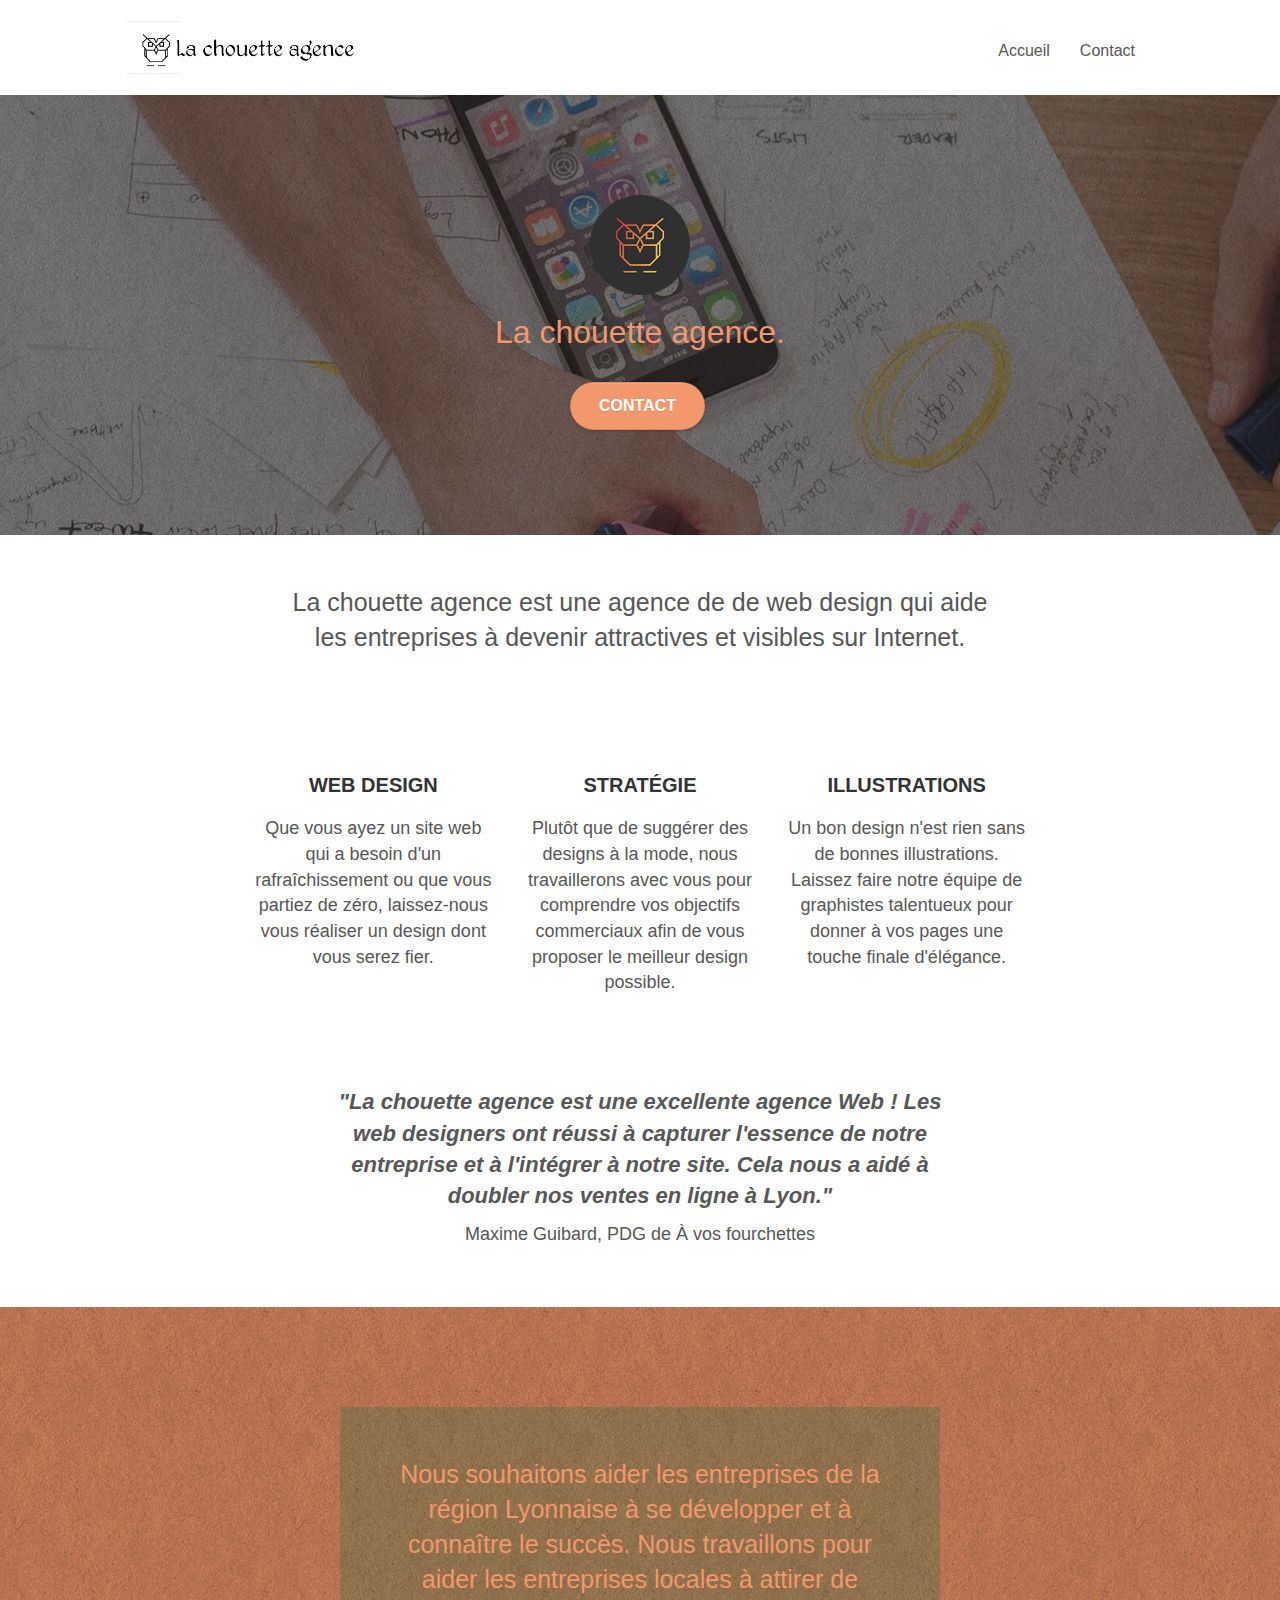
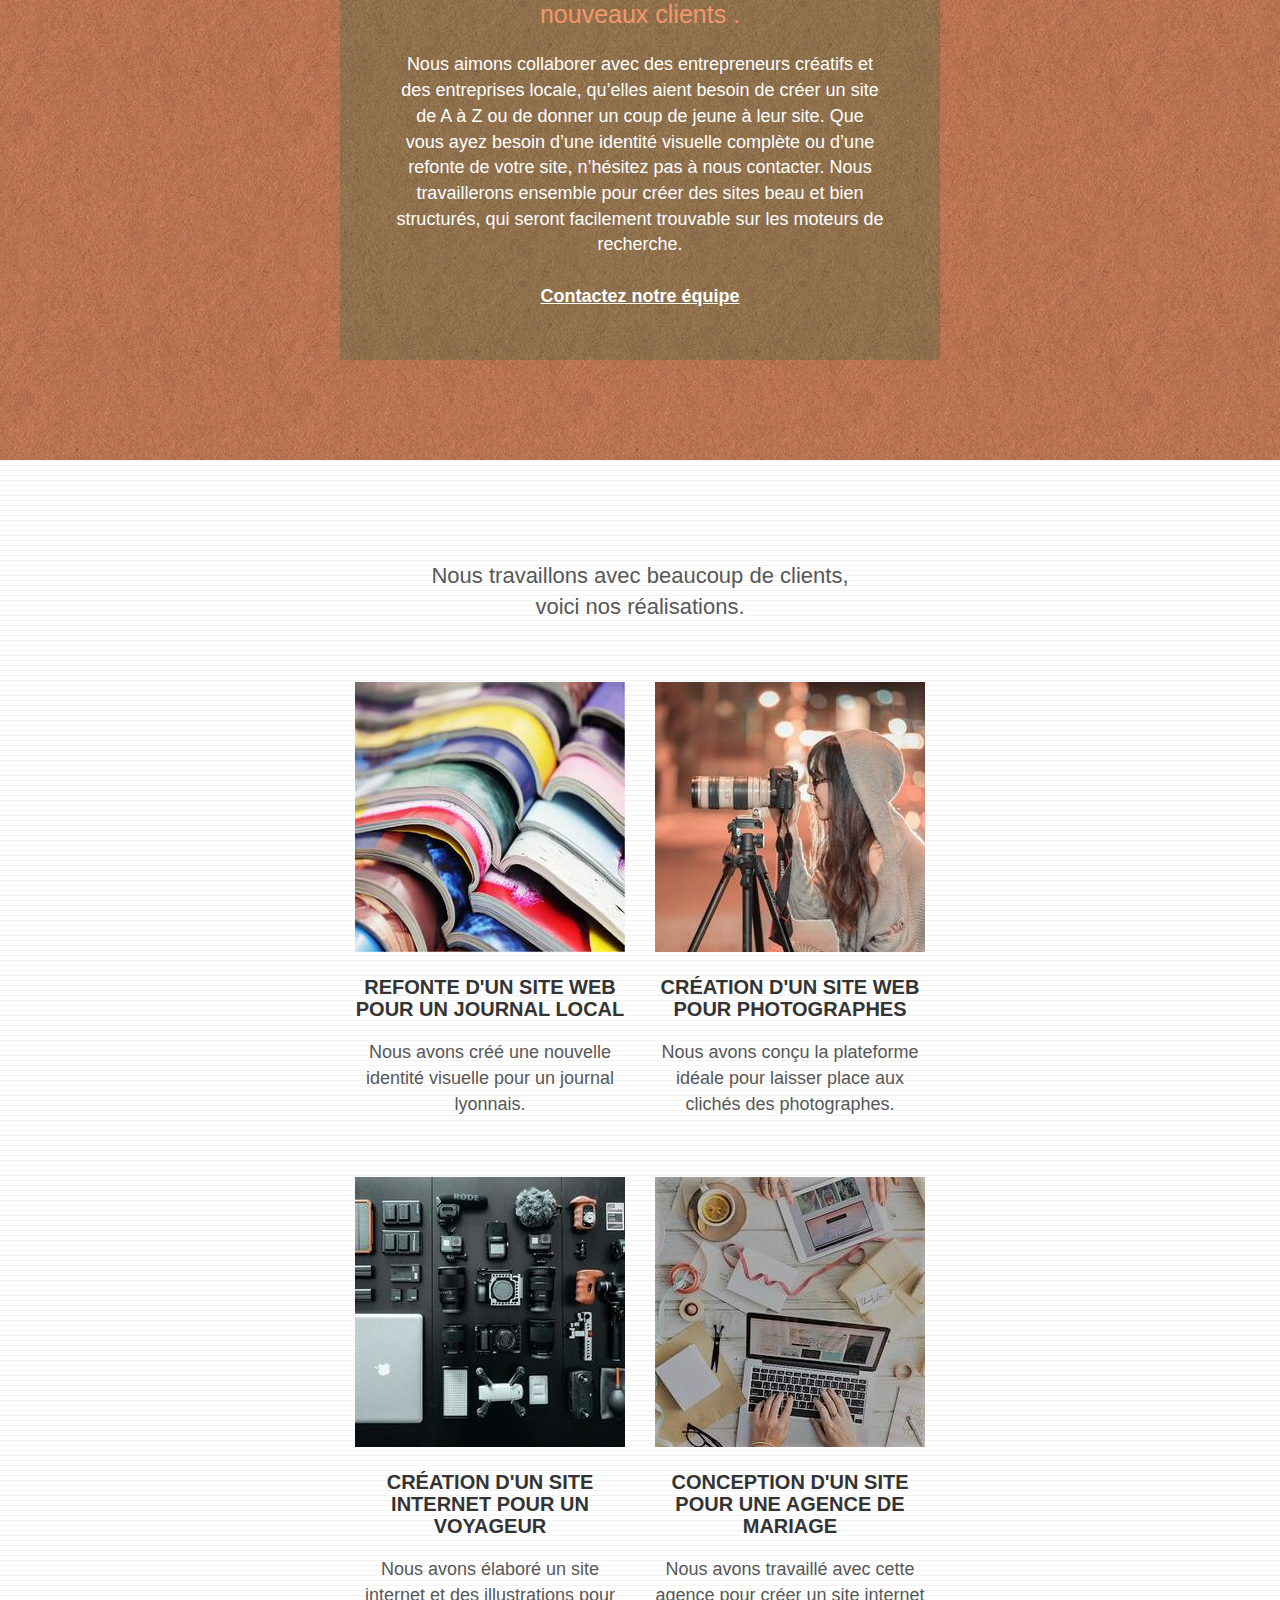
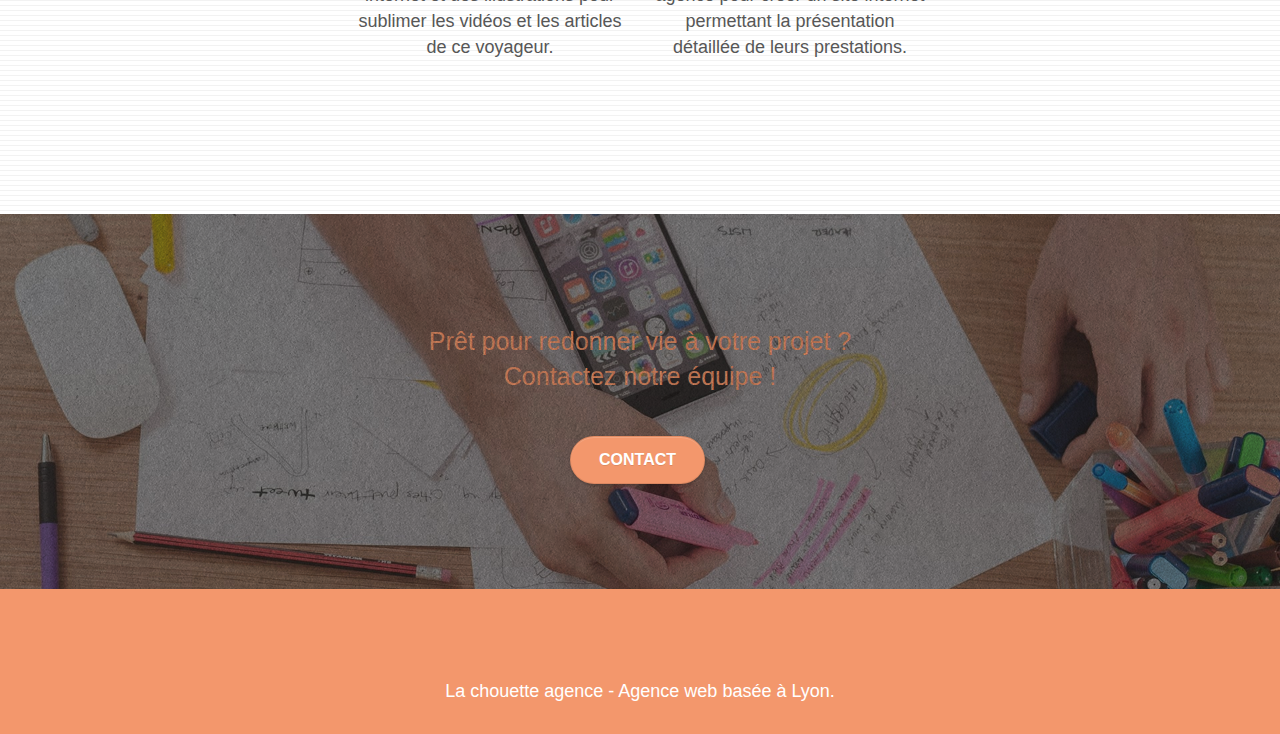
==== commit f76e3fcd: "changement format img en texte" ====
--- a/index.html
+++ b/index.html
@@ -96,7 +96,7 @@
 					Web design
 				</h3>
 				<p class="text-center ">
-					Que vous ayez un site web qui a besoin d&rsquo;un rafraîchissement ou que vous partiez de zéro, laissez-nous vous réaliser un design dont vous serez fier.
+					Que vous ayez un site web qui a besoin d'un rafraîchissement ou que vous partiez de zéro, laissez-nous vous réaliser un design dont vous serez fier.
 				</p>
 			</div>
 			<div class="col-sm-4">
@@ -104,7 +104,7 @@
 					<span class="et-icon-presentation sm-shadow icon-dark-slate-blue icons icon-lg"></span>
 				</div>
 				<h3 class="mg-md text-center">
-					&nbsp;Stratégie
+					Stratégie
 				</h3>
 				<p class="text-center ">
 					Plutôt que de suggérer des designs à la mode, nous travaillerons avec vous pour comprendre vos objectifs commerciaux afin de vous proposer le meilleur design possible.<br>
@@ -124,7 +124,10 @@
 		</div>
 		<div class="row voffset-lg voffset">
 			<div class="col-xs-12 col-md-8 col-md-offset-2 text-center">
-				<img alt="agence web, agence web paris, web design paris, stratégie web" src="img/citation-min.png" />
+				<p class="citation">"La chouette agence est une excellente agence Web ! Les<br>web designers ont réussi à capturer l'essence de notre<br>
+					 entreprise et à l'intégrer à notre site. Cela nous a aidé à<br> doubler nos ventes en ligne à Lyon."
+				</p>
+				<p class="auteur">Maxime Guibard, PDG de À vos fourchettes</p>
 
 			</div>
 		</div>
@@ -154,7 +157,7 @@
 	<div class="container bloc-lg">
 		<div class="row">
 			<div class="col-sm-12 text-center">
-				<img alt="agence web, agence web paris, web design paris, stratégie web" src="img/title2-min.png" />
+				<p class="realisation">Nous travaillons avec beaucoup de clients,<br>voici nos réalisations.</p>
 			</div>
 		</div>
 		<div class="row tight-width-whitespace portfolio-row">
--- a/style.css
+++ b/style.css
@@ -1 +1 @@
-body{margin:0;padding:0;background:#FFF;overflow-x:hidden;-webkit-font-smoothing:antialiased;-moz-osx-font-smoothing:grayscale};.desc{font-size:30px;color:#f6f6f6;}a,button{transition:all .3s ease-in-out;outline:none!important}a:hover{text-decoration:none;cursor:pointer}#page-loading-blocs-notifaction{position:fixed;top:0;bottom:0;width:100%;z-index:100000;background:#FFFFFF url("img/pageload-spinner.gif") no-repeat center center}.bloc{width:100%;clear:both;background:50% 50% no-repeat;padding:0 50px;-webkit-background-size:cover;-moz-background-size:cover;-o-background-size:cover;background-size:cover;position:relative}.bloc .container{padding-left:0;padding-right:0}.bloc-lg{padding:100px 50px}.bloc-md{padding:50px}.bloc-sm{padding:20px 50px}.bg-center,.bg-l-edge,.bg-r-edge,.bg-t-edge,.bg-b-edge,.bg-tl-edge,.bg-bl-edge,.bg-tr-edge,.bg-br-edge,.bg-repeat{-webkit-background-size:auto!important;-moz-background-size:auto!important;-o-background-size:auto!important;background-size:auto!important}.bg-repeat{background:repeat}.bg-t-edge{background:top no-repeat}.bloc-bg-texture::before{content:"";background-size:2px 2px;position:absolute;top:0;bottom:0;left:0;right:0}.texture-paper::before{background:url("img/texture-paper-min.png");background-size:280px 280px}.b-parallax{background-attachment:fixed}.d-bloc{color:rgba(255,255,255,.7)}.d-bloc button:hover{color:rgba(255,255,255,.9)}.d-bloc .icon-round,.d-bloc .icon-square,.d-bloc .icon-rounded,.d-bloc .icon-semi-rounded-a,.d-bloc .icon-semi-rounded-b{border-color:rgba(255,255,255,.9)}.d-bloc .divider-h span{border-color:rgba(255,255,255,.2)}.d-bloc .a-btn,.d-bloc .navbar a,.d-bloc .navbar-brand,.d-bloc a .icon-sm,.d-bloc a .icon-md,.d-bloc a .icon-lg,.d-bloc a .icon-xl,.d-bloc h1 a,.d-bloc h2 a,.d-bloc h3 a,.d-bloc h4 a,.d-bloc h5 a,.d-bloc h6 a,.d-bloc p a{color:rgba(255,255,255,.6)}.d-bloc .a-btn:hover,.d-bloc .navbar a:hover,.d-bloc .navbar-brand:hover,.d-bloc a:hover .icon-sm,.d-bloc a:hover .icon-md,.d-bloc a:hover .icon-lg,.d-bloc a:hover .icon-xl,.d-bloc h1 a:hover,.d-bloc h2 a:hover,.d-bloc h3 a:hover,.d-bloc h4 a:hover,.d-bloc h5 a:hover,.d-bloc h6 a:hover,.d-bloc p a:hover{color:rgba(255,255,255,1)}.d-bloc .navbar-toggle .icon-bar{background:rgba(255,255,255,1)}.d-bloc .btn-wire,.d-bloc .btn-wire:hover{color:rgba(255,255,255,1);border-color:rgba(255,255,255,1)}.d-bloc .panel{color:rgba(0,0,0,.5)}.d-bloc .panel button:hover{color:rgba(0,0,0,.7)}.d-bloc .panel icon{border-color:rgba(0,0,0,.7)}.d-bloc .panel .divider-h span{border-color:rgba(0,0,0,.1)}.d-bloc .panel .a-btn{color:rgba(0,0,0,.6)}.d-bloc .panel .a-btn:hover{color:rgba(0,0,0,1)}.d-bloc .panel .btn-wire,.d-bloc .panel .btn-wire:hover{color:rgba(0,0,0,.7);border-color:rgba(0,0,0,.3)}.d-bloc .panel,.l-bloc{color:rgba(0,0,0,.5)}.d-bloc .panel button:hover,.l-bloc button:hover{color:rgba(0,0,0,.7)}.l-bloc .icon-round,.l-bloc .icon-square,.l-bloc .icon-rounded,.l-bloc .icon-semi-rounded-a,.l-bloc .icon-semi-rounded-b{border-color:rgba(0,0,0,.7)}.d-bloc .panel .divider-h span,.l-bloc .divider-h span{border-color:rgba(0,0,0,.1)}.d-bloc .panel .a-btn,.l-bloc .a-btn,.l-bloc .navbar a,.l-bloc .navbar-brand,.l-bloc a .icon-sm,.l-bloc a .icon-md,.l-bloc a .icon-lg,.l-bloc a .icon-xl,.l-bloc h1 a,.l-bloc h2 a,.l-bloc h3 a,.l-bloc h4 a,.l-bloc h5 a,.l-bloc h6 a,.l-bloc p a{color:rgba(0,0,0,.6)}.d-bloc .panel .a-btn:hover,.l-bloc .a-btn:hover,.l-bloc .navbar a:hover,.l-bloc .navbar-brand:hover,.l-bloc a:hover .icon-sm,.l-bloc a:hover .icon-md,.l-bloc a:hover .icon-lg,.l-bloc a:hover .icon-xl,.l-bloc h1 a:hover,.l-bloc h2 a:hover,.l-bloc h3 a:hover,.l-bloc h4 a:hover,.l-bloc h5 a:hover,.l-bloc h6 a:hover,.l-bloc p a:hover{color:rgba(0,0,0,1)}.l-bloc .navbar-toggle .icon-bar{color:rgba(0,0,0,.6)}.d-bloc .panel .btn-wire,.d-bloc .panel .btn-wire:hover,.l-bloc .btn-wire,.l-bloc .btn-wire:hover{color:rgba(0,0,0,.7);border-color:rgba(0,0,0,.3)}.voffset{margin-top:30px}.voffset-lg{margin-top:80px}.row-no-gutters{margin-right:0;margin-left:0}.row.row-no-gutters>[class^="col-"],.row.row-no-gutters>[class*=" col-"]{padding-right:0;padding-left:0}#bloc-1-hero h1{font-size:32px}.navbar{margin-bottom:0;z-index:1}.navbar-brand{height:auto;padding:3px 15px;font-size:25px;font-weight:normal;font-weight:600;line-height:44px}.navbar-brand img{max-height:200px;margin:0 5px 0 0;display:inline}.navbar-brand img[src$=svg]{min-width:100px}.nav-center .navbar-brand img{margin:0}.navbar .nav{padding-top:2px;margin-right:-16px;float:right;z-index:1}.nav>li{float:left;margin-top:4px;font-size:16px}.navbar-nav .open .dropdown-menu>li>a{text-align:inherit}.nav>li a:hover,.nav>li a:focus{background:transparent}.navbar-toggle{margin:10px 10px 0 0;border:0}.navbar-toggle:hover{background:transparent!important}.navbar-toggle .icon-bar{background-color:rgba(0,0,0,.5);width:26px}.nav-invert .navbar .nav{float:left}.nav-invert .navbar-header,.nav-invert .navbar-brand{float:right;position:relative;z-index:2}@media (min-width:768px){.site-navigation{position:absolute;top:50%;right:20px;transform:translate(0,-50%);-webkit-transform:translateY(-50%)}.nav>li .dropdown-menu a,.nav>li .dropdown-menu a:hover{color:#484848}.nav-invert .site-navigation{left:0;right:0}.nav-center{text-align:center}.nav-center .navbar-header{width:100%}.nav-center .navbar-header,.nav-center .navbar-brand,.nav-center .nav>li{float:none;display:inline-block}.nav-center .site-navigation{position:relative;width:100%;right:0;margin-right:0;margin-top:20px}.nav-center.mini-nav .navbar-toggle{float:none;margin:10px auto 0}}.nav>li>.dropdown a{background:none!important;display:block;padding:14px 15px}nav .caret{margin:0 5px}.dropdown-menu .dropdown-menu{top:-8px;left:100%}.dropdown-menu .dropmenu-flow-right{top:100%;left:0;margin-left:-1px;border-top-left-radius:0;border-top-right-radius:0}.dropdown-menu .dropdown span{border:4px solid black;border-top-color:transparent;border-right-color:transparent;border-bottom-color:transparent;margin:6px -5px 0 0!important;float:right}.mg-md{margin-top:10px;margin-bottom:20px}.mg-lg{margin-top:10px;margin-bottom:40px}.btn{margin:0 5px 5px 0}.btn.pull-right{margin:0 0 5px 5px}.btn-d,.btn-d:hover,.btn-d:focus{color:#FFF;background:rgba(0,0,0,.3)}button{outline:none!important}.btn-rd{border-radius:40px}.btn-clean{border:1px solid rgba(0,0,0,.08);border-bottom-color:rgba(0,0,0,.1);text-shadow:0 1px 0 rgba(0,0,1,.1);box-shadow:0 1px 3px rgba(0,0,1,.25),inset 0 1px 0 0 rgba(255,255,255,.15)}.icon-md{font-size:30px!important}.icon-lg{font-size:60px!important}.sm-shadow{text-shadow:0 1px 2px rgba(0,0,0,.3)}.panel-sq,.panel-sq .panel-heading,.panel-sq .panel-footer{border-radius:0}.panel-rd{border-radius:30px}.panel-rd .panel-heading{border-radius:29px 29px 0 0}.panel-rd .panel-footer{border-radius:0 0 29px 29px}.form-control{border-color:rgba(0,0,0,.1);box-shadow:none}.scrollToTop{width:40px;height:40px;position:fixed;bottom:20px;right:20px;opacity:0;z-index:500;transition:all .3s ease-in-out}.scrollToTop span{margin-top:6px}.showScrollTop{font-size:14px;opacity:1}a[data-lightbox]{position:relative;display:block;text-align:center}a[data-lightbox]:hover::before{content:"+";font-family:"HelveticaNeue-Light","Helvetica Neue Light","Helvetica Neue",Helvetica,Arial;font-size:32px;width:50px;height:50px;margin-left:-25px;border-radius:50%;background:rgba(0,0,0,.6);color:#FFF;font-weight:100;z-index:1;position:absolute;top:50%;transform:translateY(-50%);-webkit-transform:translateY(-50%)}a[data-lightbox]:hover img{opacity:.6;-webkit-animation-fill-mode:none;animation-fill-mode:none}#lightbox-modal{display:flex;align-items:center}#lightbox-modal .modal-dialog{width:90%;max-width:900px;margin:0 auto 0}#lightbox-modal .modal-dialog img{max-height:90vh;margin:0 auto}.lightbox-caption{padding:20px;color:#FFF;background:rgba(0,0,0,.5);position:absolute;left:15px;right:15px;bottom:5px}.close-lightbox{color:#FFF;font-size:30px;position:absolute;top:20px;right:20px;z-index:20;background:rgba(0,0,0,.5);border:none;line-height:30px;padding:0 9px 5px;opacity:.3}.close-lightbox:hover,.next-lightbox:hover,.prev-lightbox:hover{opacity:1.0;color:#FFF}.next-lightbox,.prev-lightbox{font-size:20px;color:rgba(255,255,255,.9);background:rgba(0,0,0,.5);transition:all .2s ease-in-out;position:absolute;top:45%;z-index:1;opacity:.4}.next-lightbox{padding:6px 8px 1px 13px;right:25px}.prev-lightbox{padding:6px 13px 1px 10px;left:25px}.snapshot-lb .modal-body{padding-bottom:45px}.snapshot-lb .lightbox-caption{padding:0;color:rgba(0,0,0,.5);background:none}h1,h2,h3,h4,h5,h6,p,label,.btn,a{font-family:"helvetica";font-weight:400;color:#575757!important}.container{max-width:1000px}.hero-bloc-text{font-size:38px}.hero-bloc-text-sub{font-size:36px}.statement-bloc-text{line-height:26px;font-style:italic;font-size:20px;text-align:center;font-weight:lighter;max-width:520px;margin:auto auto auto auto}p{font-size:18px}.tight-width-whitespace{max-width:600px;margin:auto auto auto auto}.h1{font-size:20px;font-family:"Open Sans"}.cta-hero{margin-top:22px;color:#FFFFFF!important;text-transform:uppercase;padding:12px 28px 12px 28px;font-size:16px;font-weight:700}.social{max-width:400px;margin:auto auto auto auto}h2{font-size:25px;line-height:1.4em}h3{font-size:20px;text-transform:uppercase;font-weight:700;color:#333333!important}.med-width-whitespace{max-width:800px;margin:auto auto auto auto;box-shadow:0 0 0 #000000}h1{color:#333333!important}h4{color:#333333!important}.icons{margin-bottom:14px;margin-top:24px}.white{color:#FFFFFF!important}.portfolio-thumb{margin-bottom:24px}.portfolio-row{margin-bottom:44px;margin-top:50px}.avatar{box-shadow:0 4px 9px rgba(0,0,0,.3)}.black-background{background-color:rgba(165,147,99,.7);padding:40px 40px 40px 40px}.bold-link{font-weight:900;text-decoration:underline!important}.bgc-white{background-color:#FFFFFF}.bgc-dark-slate-blue{background-color:#364577}.bgc-atomic-tangerine{background-color:#F3976C}.tc-white{color:#F3976C!important}.btn-atomic-tangerine{background:#F3976C;color:#FFFFFF!important}.btn-atomic-tangerine:hover{background:#c27956!important;color:#FFFFFF!important}.ltc-white{color:#FFFFFF!important}.ltc-white:hover{color:#cccccc!important}.ltc-atomic-tangerine{color:#F3976C!important}.ltc-atomic-tangerine:hover{color:#c27956!important}.icon-dark-slate-blue{color:#364577!important;border-color:#364577!important}.bg-dots-bg{background-image:url("img/dots-bg-min.png")}.bg-lines-h2-bg{background-image:url("img/lines-h2-bg-min.png")}.bg-banniere{background-image:url("img/la-chouette-agence-banniere-min.jpg")}.bg-presentation{background-image:url("img/image-de-presentation-min.jpeg")}@media (max-width:1024px){.bloc{padding-left:20px;padding-right:20px}.bloc.full-width-bloc,.bloc-tile-2.full-width-bloc .container,.bloc-tile-3.full-width-bloc .container,.bloc-tile-4.full-width-bloc .container{padding-left:0;padding-right:0}}@media (max-width:992px) and (min-width:768px){.navbar .nav{max-width:80%}.nav-center.navbar .nav{max-width:100%}}@media only screen and (min-device-width:768px) and (max-device-width:1024px) and (orientation:landscape){.b-parallax{background-attachment:scroll}}@media only screen and (min-device-width:1024px) and (max-device-width:1366px) and (-webkit-min-device-pixel-ratio:1.5){.b-parallax{background-attachment:scroll}}@media (max-width:991px){.container{width:100%}.b-parallax{background-attachment:scroll}.page-container,#hero-bloc{overflow-x:hidden;position:relative}.bloc{padding-left:constant(safe-area-inset-left);padding-right:constant(safe-area-inset-right)}.bloc-group,.bloc-group .bloc{display:block;width:100%}.bloc-fill-screen .fill-bloc-top-edge,.bloc-fill-screen .fill-bloc-bottom-edge{padding:0 20px;padding-left:constant(safe-area-inset-left);padding-right:constant(safe-area-inset-right)}}@media (max-width:767px){.page-container{overflow-x:hidden;position:relative}h1,h2,h3,h4,h5,h6,p,#disqus_thread{padding-left:10px!important;padding-right:10px!important}.b-parallax{background-attachment:scroll}.navbar .nav{padding-top:0;border-top:1px solid rgba(0,0,0,.2);float:none!important}.navbar.row{margin-left:0;margin-right:0}.site-navigation{position:inherit;transform:none;-webkit-transform:none;-ms-transform:none}.nav>li{margin-top:0;border-bottom:1px solid rgba(0,0,0,.1);background:rgba(0,0,0,.05);text-align:left;padding-left:15px;width:100%}.nav>li:hover{background:rgba(0,0,0,.08)}.dropdown .dropdown a .caret{float:none;margin:5px 0 0 10px!important;border:4px solid black;border-bottom-color:transparent;border-right-color:transparent;border-left-color:transparent}#hero-bloc .navbar .nav{background:rgba(0,0,0,.8)}#hero-bloc .navbar .nav a{color:rgba(255,255,255,.6)}.hero{padding:50px 0}.hero-nav{left:-1px;right:-1px}.navbar-collapse{padding:0;overflow-x:hidden;-webkit-box-shadow:none;box-shadow:none}.navbar-brand img{max-height:40px;width:auto}.nav-invert .navbar-header{float:none;width:100%}.nav-invert .navbar-toggle{float:left;margin-left:10px}.bloc{padding-left:0;padding-right:0}.bloc-xxl,.bloc-xl,.bloc-lg{padding:40px 0}.bloc-sm,.bloc-md{padding-left:0;padding-right:0}.bloc-tile-2 .container,.bloc-tile-3 .container,.bloc-tile-4 .container,.bloc-fill-screen .fill-bloc-top-edge,.bloc-fill-screen .fill-bloc-bottom-edge{padding-left:0;padding-right:0}.a-block{padding:0 10px}.btn-dwn{display:none}.voffset{margin-top:5px}.voffset-md{margin-top:20px}.voffset-lg{margin-top:30px}form{padding:5px}.close-lightbox{display:inline-block}.blocsapp-device-iphone5{background-size:216px 425px;padding-top:60px;width:216px;height:425px}.blocsapp-device-iphone5 img{width:180px;height:320px}}@media (max-width:400px){.bloc{padding-left:0;padding-right:0}}@media (max-width:767px){.bloc-mob-center-text{text-align:center}}
+body{margin:0;padding:0;background:#FFF;overflow-x:hidden;-webkit-font-smoothing:antialiased;-moz-osx-font-smoothing:grayscale}.realisation{font-size: 22px;}.desc{font-size:25px;color:#f6f6f6;}.citation{font-style:italic;font-weight: bold;font-size: 22px;}a,button{transition:all .3s ease-in-out;outline:none!important}a:hover{text-decoration:none;cursor:pointer}#page-loading-blocs-notifaction{position:fixed;top:0;bottom:0;width:100%;z-index:100000;background:#FFFFFF url("img/pageload-spinner.gif") no-repeat center center}.bloc{width:100%;clear:both;background:50% 50% no-repeat;padding:0 50px;-webkit-background-size:cover;-moz-background-size:cover;-o-background-size:cover;background-size:cover;position:relative}.bloc .container{padding-left:0;padding-right:0}.bloc-lg{padding:100px 50px}.bloc-md{padding:50px}.bloc-sm{padding:20px 50px}.bg-center,.bg-l-edge,.bg-r-edge,.bg-t-edge,.bg-b-edge,.bg-tl-edge,.bg-bl-edge,.bg-tr-edge,.bg-br-edge,.bg-repeat{-webkit-background-size:auto!important;-moz-background-size:auto!important;-o-background-size:auto!important;background-size:auto!important}.bg-repeat{background:repeat}.bg-t-edge{background:top no-repeat}.bloc-bg-texture::before{content:"";background-size:2px 2px;position:absolute;top:0;bottom:0;left:0;right:0}.texture-paper::before{background:url("img/texture-paper-min.png");background-size:280px 280px}.b-parallax{background-attachment:fixed}.d-bloc{color:rgba(255,255,255,.7)}.d-bloc button:hover{color:rgba(255,255,255,.9)}.d-bloc .icon-round,.d-bloc .icon-square,.d-bloc .icon-rounded,.d-bloc .icon-semi-rounded-a,.d-bloc .icon-semi-rounded-b{border-color:rgba(255,255,255,.9)}.d-bloc .divider-h span{border-color:rgba(255,255,255,.2)}.d-bloc .a-btn,.d-bloc .navbar a,.d-bloc .navbar-brand,.d-bloc a .icon-sm,.d-bloc a .icon-md,.d-bloc a .icon-lg,.d-bloc a .icon-xl,.d-bloc h1 a,.d-bloc h2 a,.d-bloc h3 a,.d-bloc h4 a,.d-bloc h5 a,.d-bloc h6 a,.d-bloc p a{color:rgba(255,255,255,.6)}.d-bloc .a-btn:hover,.d-bloc .navbar a:hover,.d-bloc .navbar-brand:hover,.d-bloc a:hover .icon-sm,.d-bloc a:hover .icon-md,.d-bloc a:hover .icon-lg,.d-bloc a:hover .icon-xl,.d-bloc h1 a:hover,.d-bloc h2 a:hover,.d-bloc h3 a:hover,.d-bloc h4 a:hover,.d-bloc h5 a:hover,.d-bloc h6 a:hover,.d-bloc p a:hover{color:rgba(255,255,255,1)}.d-bloc .navbar-toggle .icon-bar{background:rgba(255,255,255,1)}.d-bloc .btn-wire,.d-bloc .btn-wire:hover{color:rgba(255,255,255,1);border-color:rgba(255,255,255,1)}.d-bloc .panel{color:rgba(0,0,0,.5)}.d-bloc .panel button:hover{color:rgba(0,0,0,.7)}.d-bloc .panel icon{border-color:rgba(0,0,0,.7)}.d-bloc .panel .divider-h span{border-color:rgba(0,0,0,.1)}.d-bloc .panel .a-btn{color:rgba(0,0,0,.6)}.d-bloc .panel .a-btn:hover{color:rgba(0,0,0,1)}.d-bloc .panel .btn-wire,.d-bloc .panel .btn-wire:hover{color:rgba(0,0,0,.7);border-color:rgba(0,0,0,.3)}.d-bloc .panel,.l-bloc{color:rgba(0,0,0,.5)}.d-bloc .panel button:hover,.l-bloc button:hover{color:rgba(0,0,0,.7)}.l-bloc .icon-round,.l-bloc .icon-square,.l-bloc .icon-rounded,.l-bloc .icon-semi-rounded-a,.l-bloc .icon-semi-rounded-b{border-color:rgba(0,0,0,.7)}.d-bloc .panel .divider-h span,.l-bloc .divider-h span{border-color:rgba(0,0,0,.1)}.d-bloc .panel .a-btn,.l-bloc .a-btn,.l-bloc .navbar a,.l-bloc .navbar-brand,.l-bloc a .icon-sm,.l-bloc a .icon-md,.l-bloc a .icon-lg,.l-bloc a .icon-xl,.l-bloc h1 a,.l-bloc h2 a,.l-bloc h3 a,.l-bloc h4 a,.l-bloc h5 a,.l-bloc h6 a,.l-bloc p a{color:rgba(0,0,0,.6)}.d-bloc .panel .a-btn:hover,.l-bloc .a-btn:hover,.l-bloc .navbar a:hover,.l-bloc .navbar-brand:hover,.l-bloc a:hover .icon-sm,.l-bloc a:hover .icon-md,.l-bloc a:hover .icon-lg,.l-bloc a:hover .icon-xl,.l-bloc h1 a:hover,.l-bloc h2 a:hover,.l-bloc h3 a:hover,.l-bloc h4 a:hover,.l-bloc h5 a:hover,.l-bloc h6 a:hover,.l-bloc p a:hover{color:rgba(0,0,0,1)}.l-bloc .navbar-toggle .icon-bar{color:rgba(0,0,0,.6)}.d-bloc .panel .btn-wire,.d-bloc .panel .btn-wire:hover,.l-bloc .btn-wire,.l-bloc .btn-wire:hover{color:rgba(0,0,0,.7);border-color:rgba(0,0,0,.3)}.voffset{margin-top:30px}.voffset-lg{margin-top:80px}.row-no-gutters{margin-right:0;margin-left:0}.row.row-no-gutters>[class^="col-"],.row.row-no-gutters>[class*=" col-"]{padding-right:0;padding-left:0}#bloc-1-hero h1{font-size:32px}.navbar{margin-bottom:0;z-index:1}.navbar-brand{height:auto;padding:3px 15px;font-size:25px;font-weight:normal;font-weight:600;line-height:44px}.navbar-brand img{max-height:200px;margin:0 5px 0 0;display:inline}.navbar-brand img[src$=svg]{min-width:100px}.nav-center .navbar-brand img{margin:0}.navbar .nav{padding-top:2px;margin-right:-16px;float:right;z-index:1}.nav>li{float:left;margin-top:4px;font-size:16px}.navbar-nav .open .dropdown-menu>li>a{text-align:inherit}.nav>li a:hover,.nav>li a:focus{background:transparent}.navbar-toggle{margin:10px 10px 0 0;border:0}.navbar-toggle:hover{background:transparent!important}.navbar-toggle .icon-bar{background-color:rgba(0,0,0,.5);width:26px}.nav-invert .navbar .nav{float:left}.nav-invert .navbar-header,.nav-invert .navbar-brand{float:right;position:relative;z-index:2}@media (min-width:768px){.site-navigation{position:absolute;top:50%;right:20px;transform:translate(0,-50%);-webkit-transform:translateY(-50%)}.nav>li .dropdown-menu a,.nav>li .dropdown-menu a:hover{color:#484848}.nav-invert .site-navigation{left:0;right:0}.nav-center{text-align:center}.nav-center .navbar-header{width:100%}.nav-center .navbar-header,.nav-center .navbar-brand,.nav-center .nav>li{float:none;display:inline-block}.nav-center .site-navigation{position:relative;width:100%;right:0;margin-right:0;margin-top:20px}.nav-center.mini-nav .navbar-toggle{float:none;margin:10px auto 0}}.nav>li>.dropdown a{background:none!important;display:block;padding:14px 15px}nav .caret{margin:0 5px}.dropdown-menu .dropdown-menu{top:-8px;left:100%}.dropdown-menu .dropmenu-flow-right{top:100%;left:0;margin-left:-1px;border-top-left-radius:0;border-top-right-radius:0}.dropdown-menu .dropdown span{border:4px solid black;border-top-color:transparent;border-right-color:transparent;border-bottom-color:transparent;margin:6px -5px 0 0!important;float:right}.mg-md{margin-top:10px;margin-bottom:20px}.mg-lg{margin-top:10px;margin-bottom:40px}.btn{margin:0 5px 5px 0}.btn.pull-right{margin:0 0 5px 5px}.btn-d,.btn-d:hover,.btn-d:focus{color:#FFF;background:rgba(0,0,0,.3)}button{outline:none!important}.btn-rd{border-radius:40px}.btn-clean{border:1px solid rgba(0,0,0,.08);border-bottom-color:rgba(0,0,0,.1);text-shadow:0 1px 0 rgba(0,0,1,.1);box-shadow:0 1px 3px rgba(0,0,1,.25),inset 0 1px 0 0 rgba(255,255,255,.15)}.icon-md{font-size:30px!important}.icon-lg{font-size:60px!important}.sm-shadow{text-shadow:0 1px 2px rgba(0,0,0,.3)}.panel-sq,.panel-sq .panel-heading,.panel-sq .panel-footer{border-radius:0}.panel-rd{border-radius:30px}.panel-rd .panel-heading{border-radius:29px 29px 0 0}.panel-rd .panel-footer{border-radius:0 0 29px 29px}.form-control{border-color:rgba(0,0,0,.1);box-shadow:none}.scrollToTop{width:40px;height:40px;position:fixed;bottom:20px;right:20px;opacity:0;z-index:500;transition:all .3s ease-in-out}.scrollToTop span{margin-top:6px}.showScrollTop{font-size:14px;opacity:1}a[data-lightbox]{position:relative;display:block;text-align:center}a[data-lightbox]:hover::before{content:"+";font-family:"HelveticaNeue-Light","Helvetica Neue Light","Helvetica Neue",Helvetica,Arial;font-size:32px;width:50px;height:50px;margin-left:-25px;border-radius:50%;background:rgba(0,0,0,.6);color:#FFF;font-weight:100;z-index:1;position:absolute;top:50%;transform:translateY(-50%);-webkit-transform:translateY(-50%)}a[data-lightbox]:hover img{opacity:.6;-webkit-animation-fill-mode:none;animation-fill-mode:none}#lightbox-modal{display:flex;align-items:center}#lightbox-modal .modal-dialog{width:90%;max-width:900px;margin:0 auto 0}#lightbox-modal .modal-dialog img{max-height:90vh;margin:0 auto}.lightbox-caption{padding:20px;color:#FFF;background:rgba(0,0,0,.5);position:absolute;left:15px;right:15px;bottom:5px}.close-lightbox{color:#FFF;font-size:30px;position:absolute;top:20px;right:20px;z-index:20;background:rgba(0,0,0,.5);border:none;line-height:30px;padding:0 9px 5px;opacity:.3}.close-lightbox:hover,.next-lightbox:hover,.prev-lightbox:hover{opacity:1.0;color:#FFF}.next-lightbox,.prev-lightbox{font-size:20px;color:rgba(255,255,255,.9);background:rgba(0,0,0,.5);transition:all .2s ease-in-out;position:absolute;top:45%;z-index:1;opacity:.4}.next-lightbox{padding:6px 8px 1px 13px;right:25px}.prev-lightbox{padding:6px 13px 1px 10px;left:25px}.snapshot-lb .modal-body{padding-bottom:45px}.snapshot-lb .lightbox-caption{padding:0;color:rgba(0,0,0,.5);background:none}h1,h2,h3,h4,h5,h6,p,label,.btn,a{font-family:"helvetica";font-weight:400;color:#575757!important}.container{max-width:1000px}.hero-bloc-text{font-size:38px}.hero-bloc-text-sub{font-size:36px}.statement-bloc-text{line-height:26px;font-style:italic;font-size:20px;text-align:center;font-weight:lighter;max-width:520px;margin:auto auto auto auto}p{font-size:18px}.tight-width-whitespace{max-width:600px;margin:auto auto auto auto}.h1{font-size:20px;font-family:"Open Sans"}.cta-hero{margin-top:22px;color:#FFFFFF!important;text-transform:uppercase;padding:12px 28px 12px 28px;font-size:16px;font-weight:700}.social{max-width:400px;margin:auto auto auto auto}h2{font-size:25px;line-height:1.4em}h3{font-size:20px;text-transform:uppercase;font-weight:700;color:#333333!important}.med-width-whitespace{max-width:800px;margin:auto auto auto auto;box-shadow:0 0 0 #000000}h1{color:#333333!important}h4{color:#333333!important}.icons{margin-bottom:14px;margin-top:24px}.white{color:#FFFFFF!important}.portfolio-thumb{margin-bottom:24px}.portfolio-row{margin-bottom:44px;margin-top:50px}.avatar{box-shadow:0 4px 9px rgba(0,0,0,.3)}.black-background{background-color:rgba(165,147,99,.7);padding:40px 40px 40px 40px}.bold-link{font-weight:900;text-decoration:underline!important}.bgc-white{background-color:#FFFFFF}.bgc-dark-slate-blue{background-color:#364577}.bgc-atomic-tangerine{background-color:#F3976C}.tc-white{color:#F3976C!important}.btn-atomic-tangerine{background:#F3976C;color:#FFFFFF!important}.btn-atomic-tangerine:hover{background:#c27956!important;color:#FFFFFF!important}.ltc-white{color:#FFFFFF!important}.ltc-white:hover{color:#cccccc!important}.ltc-atomic-tangerine{color:#F3976C!important}.ltc-atomic-tangerine:hover{color:#c27956!important}.icon-dark-slate-blue{color:#364577!important;border-color:#364577!important}.bg-dots-bg{background-image:url("img/dots-bg-min.png")}.bg-lines-h2-bg{background-image:url("img/lines-h2-bg-min.png")}.bg-banniere{background-image:url("img/la-chouette-agence-banniere-min.jpg")}.bg-presentation{background-image:url("img/image-de-presentation-min.jpeg")}@media (max-width:1024px){.bloc{padding-left:20px;padding-right:20px}.bloc.full-width-bloc,.bloc-tile-2.full-width-bloc .container,.bloc-tile-3.full-width-bloc .container,.bloc-tile-4.full-width-bloc .container{padding-left:0;padding-right:0}}@media (max-width:992px) and (min-width:768px){.navbar .nav{max-width:80%}.nav-center.navbar .nav{max-width:100%}}@media only screen and (min-device-width:768px) and (max-device-width:1024px) and (orientation:landscape){.b-parallax{background-attachment:scroll}}@media only screen and (min-device-width:1024px) and (max-device-width:1366px) and (-webkit-min-device-pixel-ratio:1.5){.b-parallax{background-attachment:scroll}}@media (max-width:991px){.container{width:100%}.b-parallax{background-attachment:scroll}.page-container,#hero-bloc{overflow-x:hidden;position:relative}.bloc{padding-left:constant(safe-area-inset-left);padding-right:constant(safe-area-inset-right)}.bloc-group,.bloc-group .bloc{display:block;width:100%}.bloc-fill-screen .fill-bloc-top-edge,.bloc-fill-screen .fill-bloc-bottom-edge{padding:0 20px;padding-left:constant(safe-area-inset-left);padding-right:constant(safe-area-inset-right)}}@media (max-width:767px){.page-container{overflow-x:hidden;position:relative}h1,h2,h3,h4,h5,h6,p,#disqus_thread{padding-left:10px!important;padding-right:10px!important}.b-parallax{background-attachment:scroll}.navbar .nav{padding-top:0;border-top:1px solid rgba(0,0,0,.2);float:none!important}.navbar.row{margin-left:0;margin-right:0}.site-navigation{position:inherit;transform:none;-webkit-transform:none;-ms-transform:none}.nav>li{margin-top:0;border-bottom:1px solid rgba(0,0,0,.1);background:rgba(0,0,0,.05);text-align:left;padding-left:15px;width:100%}.nav>li:hover{background:rgba(0,0,0,.08)}.dropdown .dropdown a .caret{float:none;margin:5px 0 0 10px!important;border:4px solid black;border-bottom-color:transparent;border-right-color:transparent;border-left-color:transparent}#hero-bloc .navbar .nav{background:rgba(0,0,0,.8)}#hero-bloc .navbar .nav a{color:rgba(255,255,255,.6)}.hero{padding:50px 0}.hero-nav{left:-1px;right:-1px}.navbar-collapse{padding:0;overflow-x:hidden;-webkit-box-shadow:none;box-shadow:none}.navbar-brand img{max-height:40px;width:auto}.nav-invert .navbar-header{float:none;width:100%}.nav-invert .navbar-toggle{float:left;margin-left:10px}.bloc{padding-left:0;padding-right:0}.bloc-xxl,.bloc-xl,.bloc-lg{padding:40px 0}.bloc-sm,.bloc-md{padding-left:0;padding-right:0}.bloc-tile-2 .container,.bloc-tile-3 .container,.bloc-tile-4 .container,.bloc-fill-screen .fill-bloc-top-edge,.bloc-fill-screen .fill-bloc-bottom-edge{padding-left:0;padding-right:0}.a-block{padding:0 10px}.btn-dwn{display:none}.voffset{margin-top:5px}.voffset-md{margin-top:20px}.voffset-lg{margin-top:30px}form{padding:5px}.close-lightbox{display:inline-block}.blocsapp-device-iphone5{background-size:216px 425px;padding-top:60px;width:216px;height:425px}.blocsapp-device-iphone5 img{width:180px;height:320px}}@media (max-width:400px){.bloc{padding-left:0;padding-right:0}}@media (max-width:767px){.bloc-mob-center-text{text-align:center}}
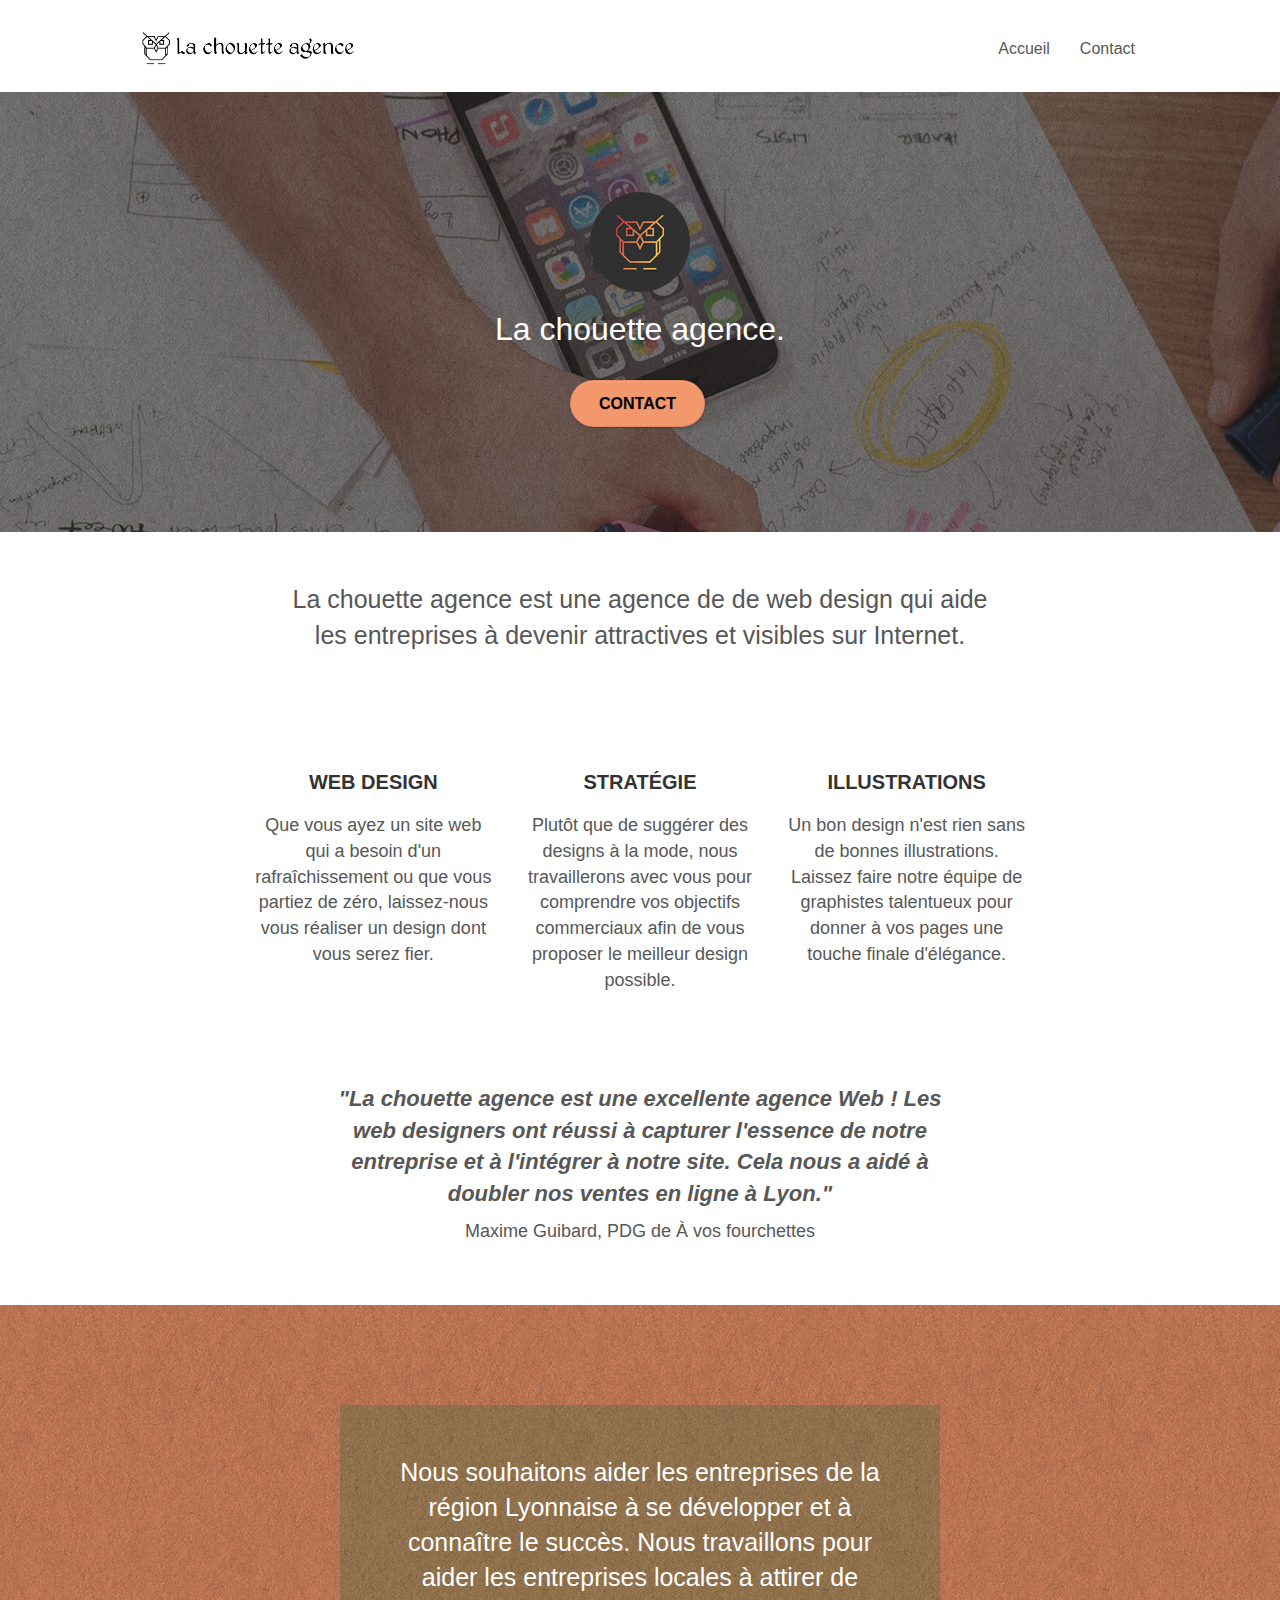
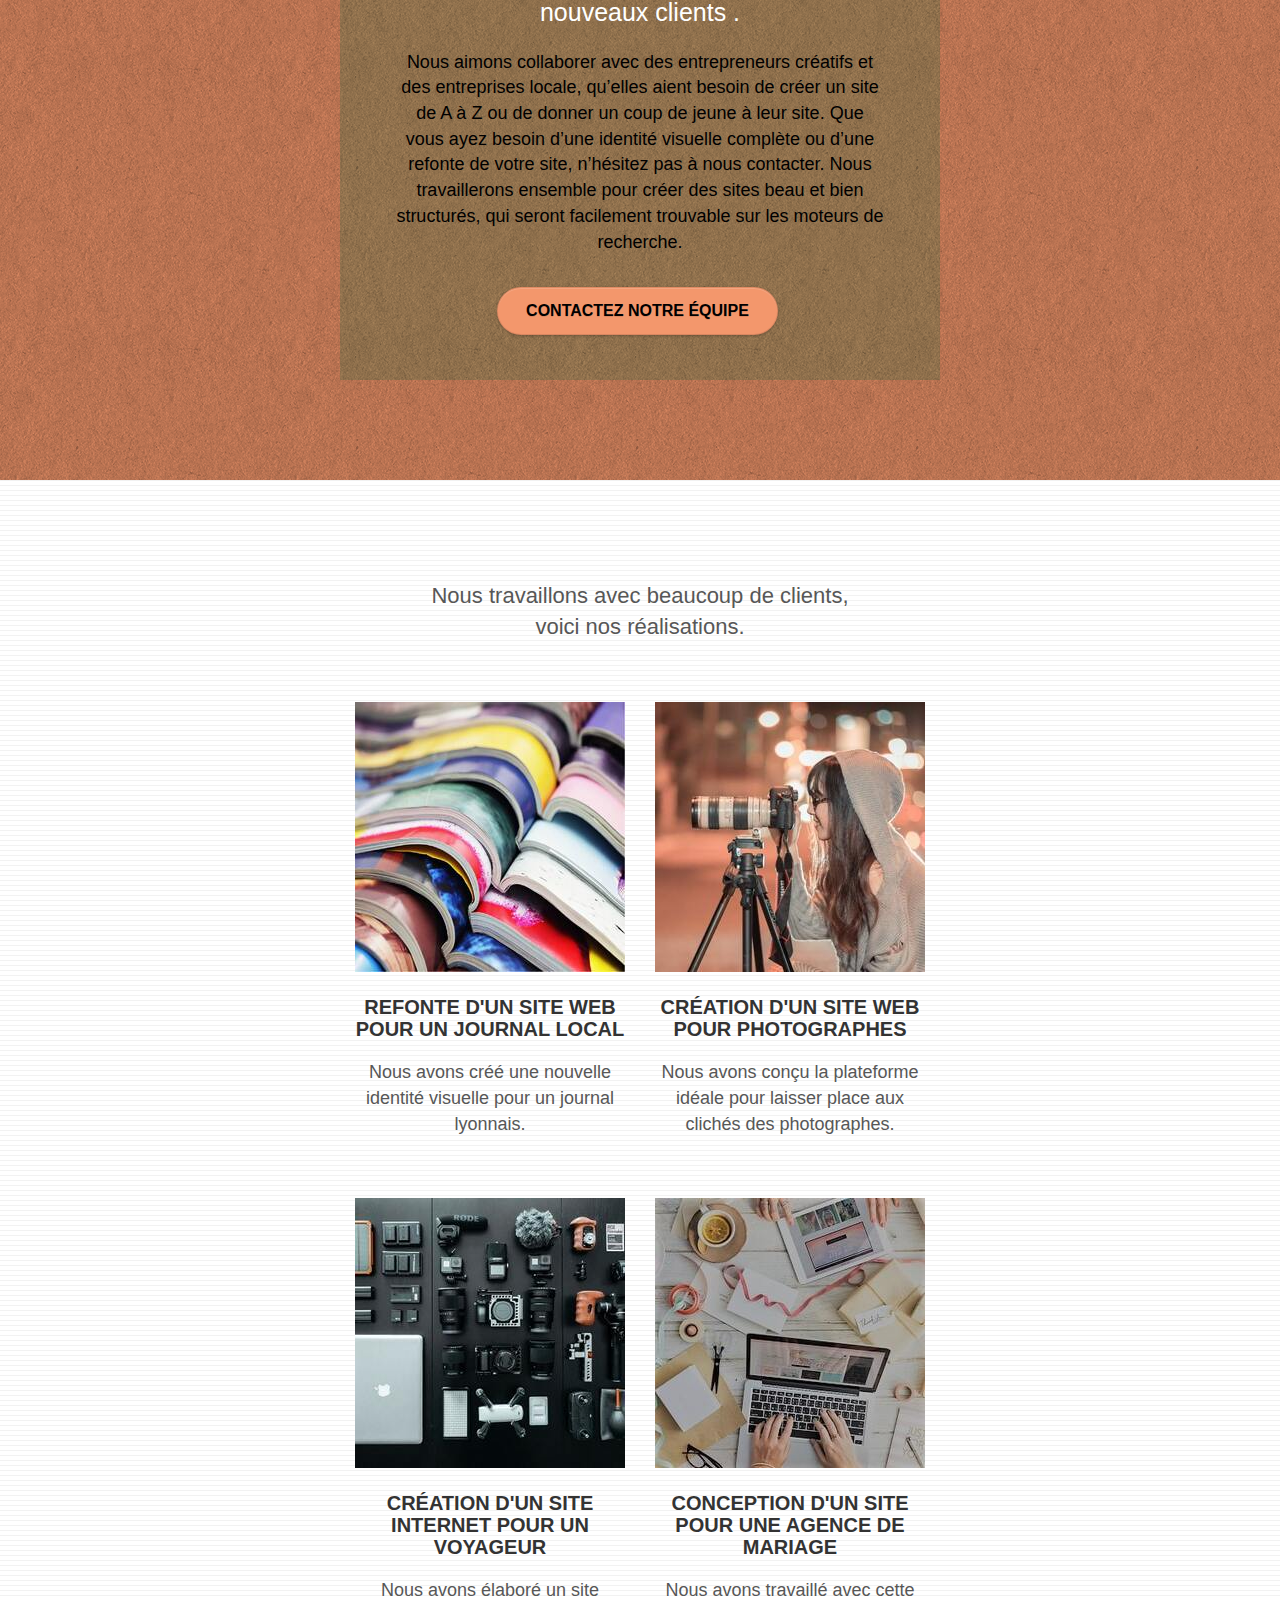
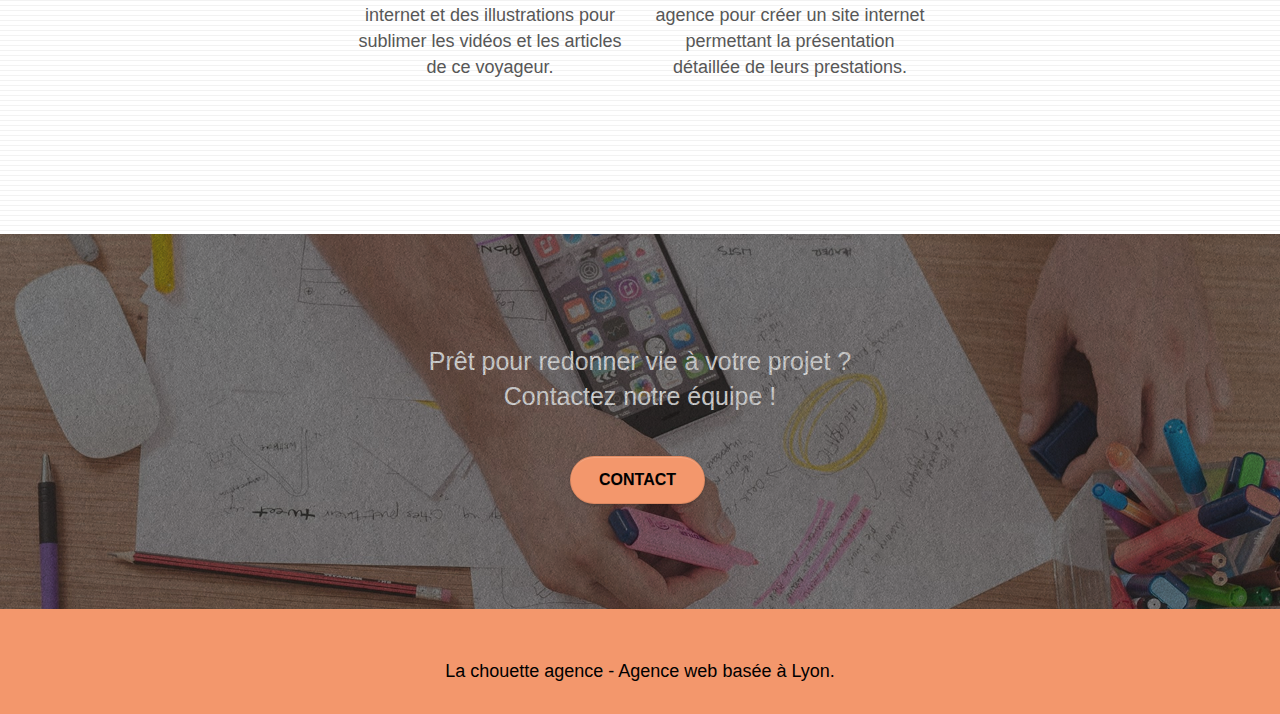
==== commit c16d02d6: "supression meta et div keywords" ====
--- a/index.html
+++ b/index.html
@@ -2,7 +2,6 @@
 <html lang="fr">
 <head>
     <meta charset="utf-8">
-    <meta name="keywords" content="seo, google, site web, site internet, agence design paris, agence design, agence design,agence design,agence design,agence design,agence design,agence design,agence design,agence design">
     <meta name="description" content=" La chouette agence est une agence de web design basée à lyon composée de graphistes talentueux qui aide les entreprises à devenir attractives et visibles sur Internet">
     <meta name="viewport" content="width=device-width, initial-scale=1.0, viewport-fit=cover">
     <link rel="shortcut icon" type="image/png" href="favicon.jpg">
@@ -37,9 +36,7 @@
 
 		<nav class="navbar row">
 			<div class="navbar-header">
-				<div class="keywords" style="color:#cccccc;font-size:1px;">Agence web à paris, stratégie web, web design, illustrations, design de site web, site web, web, internet, site internet, site</div>
 				<a class="navbar-brand" href="index.html"><img src="img/la-chouette-agence-min.png" alt="paris web design logo agence web meilleure agence" height="40" /></a>
-				<div class="keywords" style="color:#cccccc;font-size:1px;">Agence web à paris, stratégie web, web design, illustrations, design de site web, site web, web, internet, site internet, site</div>
 				<button id="nav-toggle" type="button" class="ui-navbar-toggle navbar-toggle" data-toggle="collapse" data-target=".navbar-1">
 					<span class="sr-only">Toggle navigation</span><span class="icon-bar"></span><span class="icon-bar"></span><span class="icon-bar"></span>
 				</button>
@@ -144,8 +141,11 @@
 					Nous souhaitons aider les entreprises de la région Lyonnaise à se développer et à connaître le succès. Nous travaillons pour aider les entreprises locales à attirer de nouveaux clients .<br>
 				</h2>
 				<p class="text-center white">
-					Nous aimons collaborer avec des entrepreneurs créatifs et des entreprises locale, qu’elles aient besoin de créer un site de A à Z ou de donner un coup de jeune à leur site. Que vous ayez besoin d’une identité visuelle complète ou d’une refonte de votre site, n’hésitez pas à nous contacter. Nous travaillerons ensemble pour créer des sites beau et bien structurés, qui seront facilement trouvable sur les moteurs de recherche. <br><br><a class="ltc-white bold-link" href="contact.html">Contactez notre équipe</a><br>
-				</p>
+					Nous aimons collaborer avec des entrepreneurs créatifs et des entreprises locale, qu’elles aient besoin de créer un site de A à Z ou de donner un coup de jeune à leur site. Que vous ayez besoin d’une identité visuelle complète ou d’une refonte de votre site, n’hésitez pas à nous contacter. Nous travaillerons ensemble pour créer des sites beau et bien structurés, qui seront facilement trouvable sur les moteurs de recherche.
+				</p>
+				<div class="text-center">
+					<a href="contact.html" class="btn btn-lg btn-clean btn-rd cta-hero btn-atomic-tangerine" id="cta-hero">Contactez notre équipe</a>
+				</div>
 			</div>
 		</div>
 	</div>
@@ -245,8 +245,6 @@
 							<a class="social" href="index.html"><span class="fa fa-instagram icon-md"></span></a>
 						</div>
 					</div>
-					<div class="keywords" style="color:#F3976C;">Agence web à paris, stratégie web, web design, illustrations, design de site web, site web, web, internet, site internet, site</div>
-				</div>
 				<p class="text-center white">
 					La chouette agence - Agence web basée à Lyon.<br>
 				</p>
--- a/style.css
+++ b/style.css
@@ -1 +1 @@
-body{margin:0;padding:0;background:#FFF;overflow-x:hidden;-webkit-font-smoothing:antialiased;-moz-osx-font-smoothing:grayscale}.realisation{font-size: 22px;}.desc{font-size:25px;color:#f6f6f6;}.citation{font-style:italic;font-weight: bold;font-size: 22px;}a,button{transition:all .3s ease-in-out;outline:none!important}a:hover{text-decoration:none;cursor:pointer}#page-loading-blocs-notifaction{position:fixed;top:0;bottom:0;width:100%;z-index:100000;background:#FFFFFF url("img/pageload-spinner.gif") no-repeat center center}.bloc{width:100%;clear:both;background:50% 50% no-repeat;padding:0 50px;-webkit-background-size:cover;-moz-background-size:cover;-o-background-size:cover;background-size:cover;position:relative}.bloc .container{padding-left:0;padding-right:0}.bloc-lg{padding:100px 50px}.bloc-md{padding:50px}.bloc-sm{padding:20px 50px}.bg-center,.bg-l-edge,.bg-r-edge,.bg-t-edge,.bg-b-edge,.bg-tl-edge,.bg-bl-edge,.bg-tr-edge,.bg-br-edge,.bg-repeat{-webkit-background-size:auto!important;-moz-background-size:auto!important;-o-background-size:auto!important;background-size:auto!important}.bg-repeat{background:repeat}.bg-t-edge{background:top no-repeat}.bloc-bg-texture::before{content:"";background-size:2px 2px;position:absolute;top:0;bottom:0;left:0;right:0}.texture-paper::before{background:url("img/texture-paper-min.png");background-size:280px 280px}.b-parallax{background-attachment:fixed}.d-bloc{color:rgba(255,255,255,.7)}.d-bloc button:hover{color:rgba(255,255,255,.9)}.d-bloc .icon-round,.d-bloc .icon-square,.d-bloc .icon-rounded,.d-bloc .icon-semi-rounded-a,.d-bloc .icon-semi-rounded-b{border-color:rgba(255,255,255,.9)}.d-bloc .divider-h span{border-color:rgba(255,255,255,.2)}.d-bloc .a-btn,.d-bloc .navbar a,.d-bloc .navbar-brand,.d-bloc a .icon-sm,.d-bloc a .icon-md,.d-bloc a .icon-lg,.d-bloc a .icon-xl,.d-bloc h1 a,.d-bloc h2 a,.d-bloc h3 a,.d-bloc h4 a,.d-bloc h5 a,.d-bloc h6 a,.d-bloc p a{color:rgba(255,255,255,.6)}.d-bloc .a-btn:hover,.d-bloc .navbar a:hover,.d-bloc .navbar-brand:hover,.d-bloc a:hover .icon-sm,.d-bloc a:hover .icon-md,.d-bloc a:hover .icon-lg,.d-bloc a:hover .icon-xl,.d-bloc h1 a:hover,.d-bloc h2 a:hover,.d-bloc h3 a:hover,.d-bloc h4 a:hover,.d-bloc h5 a:hover,.d-bloc h6 a:hover,.d-bloc p a:hover{color:rgba(255,255,255,1)}.d-bloc .navbar-toggle .icon-bar{background:rgba(255,255,255,1)}.d-bloc .btn-wire,.d-bloc .btn-wire:hover{color:rgba(255,255,255,1);border-color:rgba(255,255,255,1)}.d-bloc .panel{color:rgba(0,0,0,.5)}.d-bloc .panel button:hover{color:rgba(0,0,0,.7)}.d-bloc .panel icon{border-color:rgba(0,0,0,.7)}.d-bloc .panel .divider-h span{border-color:rgba(0,0,0,.1)}.d-bloc .panel .a-btn{color:rgba(0,0,0,.6)}.d-bloc .panel .a-btn:hover{color:rgba(0,0,0,1)}.d-bloc .panel .btn-wire,.d-bloc .panel .btn-wire:hover{color:rgba(0,0,0,.7);border-color:rgba(0,0,0,.3)}.d-bloc .panel,.l-bloc{color:rgba(0,0,0,.5)}.d-bloc .panel button:hover,.l-bloc button:hover{color:rgba(0,0,0,.7)}.l-bloc .icon-round,.l-bloc .icon-square,.l-bloc .icon-rounded,.l-bloc .icon-semi-rounded-a,.l-bloc .icon-semi-rounded-b{border-color:rgba(0,0,0,.7)}.d-bloc .panel .divider-h span,.l-bloc .divider-h span{border-color:rgba(0,0,0,.1)}.d-bloc .panel .a-btn,.l-bloc .a-btn,.l-bloc .navbar a,.l-bloc .navbar-brand,.l-bloc a .icon-sm,.l-bloc a .icon-md,.l-bloc a .icon-lg,.l-bloc a .icon-xl,.l-bloc h1 a,.l-bloc h2 a,.l-bloc h3 a,.l-bloc h4 a,.l-bloc h5 a,.l-bloc h6 a,.l-bloc p a{color:rgba(0,0,0,.6)}.d-bloc .panel .a-btn:hover,.l-bloc .a-btn:hover,.l-bloc .navbar a:hover,.l-bloc .navbar-brand:hover,.l-bloc a:hover .icon-sm,.l-bloc a:hover .icon-md,.l-bloc a:hover .icon-lg,.l-bloc a:hover .icon-xl,.l-bloc h1 a:hover,.l-bloc h2 a:hover,.l-bloc h3 a:hover,.l-bloc h4 a:hover,.l-bloc h5 a:hover,.l-bloc h6 a:hover,.l-bloc p a:hover{color:rgba(0,0,0,1)}.l-bloc .navbar-toggle .icon-bar{color:rgba(0,0,0,.6)}.d-bloc .panel .btn-wire,.d-bloc .panel .btn-wire:hover,.l-bloc .btn-wire,.l-bloc .btn-wire:hover{color:rgba(0,0,0,.7);border-color:rgba(0,0,0,.3)}.voffset{margin-top:30px}.voffset-lg{margin-top:80px}.row-no-gutters{margin-right:0;margin-left:0}.row.row-no-gutters>[class^="col-"],.row.row-no-gutters>[class*=" col-"]{padding-right:0;padding-left:0}#bloc-1-hero h1{font-size:32px}.navbar{margin-bottom:0;z-index:1}.navbar-brand{height:auto;padding:3px 15px;font-size:25px;font-weight:normal;font-weight:600;line-height:44px}.navbar-brand img{max-height:200px;margin:0 5px 0 0;display:inline}.navbar-brand img[src$=svg]{min-width:100px}.nav-center .navbar-brand img{margin:0}.navbar .nav{padding-top:2px;margin-right:-16px;float:right;z-index:1}.nav>li{float:left;margin-top:4px;font-size:16px}.navbar-nav .open .dropdown-menu>li>a{text-align:inherit}.nav>li a:hover,.nav>li a:focus{background:transparent}.navbar-toggle{margin:10px 10px 0 0;border:0}.navbar-toggle:hover{background:transparent!important}.navbar-toggle .icon-bar{background-color:rgba(0,0,0,.5);width:26px}.nav-invert .navbar .nav{float:left}.nav-invert .navbar-header,.nav-invert .navbar-brand{float:right;position:relative;z-index:2}@media (min-width:768px){.site-navigation{position:absolute;top:50%;right:20px;transform:translate(0,-50%);-webkit-transform:translateY(-50%)}.nav>li .dropdown-menu a,.nav>li .dropdown-menu a:hover{color:#484848}.nav-invert .site-navigation{left:0;right:0}.nav-center{text-align:center}.nav-center .navbar-header{width:100%}.nav-center .navbar-header,.nav-center .navbar-brand,.nav-center .nav>li{float:none;display:inline-block}.nav-center .site-navigation{position:relative;width:100%;right:0;margin-right:0;margin-top:20px}.nav-center.mini-nav .navbar-toggle{float:none;margin:10px auto 0}}.nav>li>.dropdown a{background:none!important;display:block;padding:14px 15px}nav .caret{margin:0 5px}.dropdown-menu .dropdown-menu{top:-8px;left:100%}.dropdown-menu .dropmenu-flow-right{top:100%;left:0;margin-left:-1px;border-top-left-radius:0;border-top-right-radius:0}.dropdown-menu .dropdown span{border:4px solid black;border-top-color:transparent;border-right-color:transparent;border-bottom-color:transparent;margin:6px -5px 0 0!important;float:right}.mg-md{margin-top:10px;margin-bottom:20px}.mg-lg{margin-top:10px;margin-bottom:40px}.btn{margin:0 5px 5px 0}.btn.pull-right{margin:0 0 5px 5px}.btn-d,.btn-d:hover,.btn-d:focus{color:#FFF;background:rgba(0,0,0,.3)}button{outline:none!important}.btn-rd{border-radius:40px}.btn-clean{border:1px solid rgba(0,0,0,.08);border-bottom-color:rgba(0,0,0,.1);text-shadow:0 1px 0 rgba(0,0,1,.1);box-shadow:0 1px 3px rgba(0,0,1,.25),inset 0 1px 0 0 rgba(255,255,255,.15)}.icon-md{font-size:30px!important}.icon-lg{font-size:60px!important}.sm-shadow{text-shadow:0 1px 2px rgba(0,0,0,.3)}.panel-sq,.panel-sq .panel-heading,.panel-sq .panel-footer{border-radius:0}.panel-rd{border-radius:30px}.panel-rd .panel-heading{border-radius:29px 29px 0 0}.panel-rd .panel-footer{border-radius:0 0 29px 29px}.form-control{border-color:rgba(0,0,0,.1);box-shadow:none}.scrollToTop{width:40px;height:40px;position:fixed;bottom:20px;right:20px;opacity:0;z-index:500;transition:all .3s ease-in-out}.scrollToTop span{margin-top:6px}.showScrollTop{font-size:14px;opacity:1}a[data-lightbox]{position:relative;display:block;text-align:center}a[data-lightbox]:hover::before{content:"+";font-family:"HelveticaNeue-Light","Helvetica Neue Light","Helvetica Neue",Helvetica,Arial;font-size:32px;width:50px;height:50px;margin-left:-25px;border-radius:50%;background:rgba(0,0,0,.6);color:#FFF;font-weight:100;z-index:1;position:absolute;top:50%;transform:translateY(-50%);-webkit-transform:translateY(-50%)}a[data-lightbox]:hover img{opacity:.6;-webkit-animation-fill-mode:none;animation-fill-mode:none}#lightbox-modal{display:flex;align-items:center}#lightbox-modal .modal-dialog{width:90%;max-width:900px;margin:0 auto 0}#lightbox-modal .modal-dialog img{max-height:90vh;margin:0 auto}.lightbox-caption{padding:20px;color:#FFF;background:rgba(0,0,0,.5);position:absolute;left:15px;right:15px;bottom:5px}.close-lightbox{color:#FFF;font-size:30px;position:absolute;top:20px;right:20px;z-index:20;background:rgba(0,0,0,.5);border:none;line-height:30px;padding:0 9px 5px;opacity:.3}.close-lightbox:hover,.next-lightbox:hover,.prev-lightbox:hover{opacity:1.0;color:#FFF}.next-lightbox,.prev-lightbox{font-size:20px;color:rgba(255,255,255,.9);background:rgba(0,0,0,.5);transition:all .2s ease-in-out;position:absolute;top:45%;z-index:1;opacity:.4}.next-lightbox{padding:6px 8px 1px 13px;right:25px}.prev-lightbox{padding:6px 13px 1px 10px;left:25px}.snapshot-lb .modal-body{padding-bottom:45px}.snapshot-lb .lightbox-caption{padding:0;color:rgba(0,0,0,.5);background:none}h1,h2,h3,h4,h5,h6,p,label,.btn,a{font-family:"helvetica";font-weight:400;color:#575757!important}.container{max-width:1000px}.hero-bloc-text{font-size:38px}.hero-bloc-text-sub{font-size:36px}.statement-bloc-text{line-height:26px;font-style:italic;font-size:20px;text-align:center;font-weight:lighter;max-width:520px;margin:auto auto auto auto}p{font-size:18px}.tight-width-whitespace{max-width:600px;margin:auto auto auto auto}.h1{font-size:20px;font-family:"Open Sans"}.cta-hero{margin-top:22px;color:#FFFFFF!important;text-transform:uppercase;padding:12px 28px 12px 28px;font-size:16px;font-weight:700}.social{max-width:400px;margin:auto auto auto auto}h2{font-size:25px;line-height:1.4em}h3{font-size:20px;text-transform:uppercase;font-weight:700;color:#333333!important}.med-width-whitespace{max-width:800px;margin:auto auto auto auto;box-shadow:0 0 0 #000000}h1{color:#333333!important}h4{color:#333333!important}.icons{margin-bottom:14px;margin-top:24px}.white{color:#FFFFFF!important}.portfolio-thumb{margin-bottom:24px}.portfolio-row{margin-bottom:44px;margin-top:50px}.avatar{box-shadow:0 4px 9px rgba(0,0,0,.3)}.black-background{background-color:rgba(165,147,99,.7);padding:40px 40px 40px 40px}.bold-link{font-weight:900;text-decoration:underline!important}.bgc-white{background-color:#FFFFFF}.bgc-dark-slate-blue{background-color:#364577}.bgc-atomic-tangerine{background-color:#F3976C}.tc-white{color:#F3976C!important}.btn-atomic-tangerine{background:#F3976C;color:#FFFFFF!important}.btn-atomic-tangerine:hover{background:#c27956!important;color:#FFFFFF!important}.ltc-white{color:#FFFFFF!important}.ltc-white:hover{color:#cccccc!important}.ltc-atomic-tangerine{color:#F3976C!important}.ltc-atomic-tangerine:hover{color:#c27956!important}.icon-dark-slate-blue{color:#364577!important;border-color:#364577!important}.bg-dots-bg{background-image:url("img/dots-bg-min.png")}.bg-lines-h2-bg{background-image:url("img/lines-h2-bg-min.png")}.bg-banniere{background-image:url("img/la-chouette-agence-banniere-min.jpg")}.bg-presentation{background-image:url("img/image-de-presentation-min.jpeg")}@media (max-width:1024px){.bloc{padding-left:20px;padding-right:20px}.bloc.full-width-bloc,.bloc-tile-2.full-width-bloc .container,.bloc-tile-3.full-width-bloc .container,.bloc-tile-4.full-width-bloc .container{padding-left:0;padding-right:0}}@media (max-width:992px) and (min-width:768px){.navbar .nav{max-width:80%}.nav-center.navbar .nav{max-width:100%}}@media only screen and (min-device-width:768px) and (max-device-width:1024px) and (orientation:landscape){.b-parallax{background-attachment:scroll}}@media only screen and (min-device-width:1024px) and (max-device-width:1366px) and (-webkit-min-device-pixel-ratio:1.5){.b-parallax{background-attachment:scroll}}@media (max-width:991px){.container{width:100%}.b-parallax{background-attachment:scroll}.page-container,#hero-bloc{overflow-x:hidden;position:relative}.bloc{padding-left:constant(safe-area-inset-left);padding-right:constant(safe-area-inset-right)}.bloc-group,.bloc-group .bloc{display:block;width:100%}.bloc-fill-screen .fill-bloc-top-edge,.bloc-fill-screen .fill-bloc-bottom-edge{padding:0 20px;padding-left:constant(safe-area-inset-left);padding-right:constant(safe-area-inset-right)}}@media (max-width:767px){.page-container{overflow-x:hidden;position:relative}h1,h2,h3,h4,h5,h6,p,#disqus_thread{padding-left:10px!important;padding-right:10px!important}.b-parallax{background-attachment:scroll}.navbar .nav{padding-top:0;border-top:1px solid rgba(0,0,0,.2);float:none!important}.navbar.row{margin-left:0;margin-right:0}.site-navigation{position:inherit;transform:none;-webkit-transform:none;-ms-transform:none}.nav>li{margin-top:0;border-bottom:1px solid rgba(0,0,0,.1);background:rgba(0,0,0,.05);text-align:left;padding-left:15px;width:100%}.nav>li:hover{background:rgba(0,0,0,.08)}.dropdown .dropdown a .caret{float:none;margin:5px 0 0 10px!important;border:4px solid black;border-bottom-color:transparent;border-right-color:transparent;border-left-color:transparent}#hero-bloc .navbar .nav{background:rgba(0,0,0,.8)}#hero-bloc .navbar .nav a{color:rgba(255,255,255,.6)}.hero{padding:50px 0}.hero-nav{left:-1px;right:-1px}.navbar-collapse{padding:0;overflow-x:hidden;-webkit-box-shadow:none;box-shadow:none}.navbar-brand img{max-height:40px;width:auto}.nav-invert .navbar-header{float:none;width:100%}.nav-invert .navbar-toggle{float:left;margin-left:10px}.bloc{padding-left:0;padding-right:0}.bloc-xxl,.bloc-xl,.bloc-lg{padding:40px 0}.bloc-sm,.bloc-md{padding-left:0;padding-right:0}.bloc-tile-2 .container,.bloc-tile-3 .container,.bloc-tile-4 .container,.bloc-fill-screen .fill-bloc-top-edge,.bloc-fill-screen .fill-bloc-bottom-edge{padding-left:0;padding-right:0}.a-block{padding:0 10px}.btn-dwn{display:none}.voffset{margin-top:5px}.voffset-md{margin-top:20px}.voffset-lg{margin-top:30px}form{padding:5px}.close-lightbox{display:inline-block}.blocsapp-device-iphone5{background-size:216px 425px;padding-top:60px;width:216px;height:425px}.blocsapp-device-iphone5 img{width:180px;height:320px}}@media (max-width:400px){.bloc{padding-left:0;padding-right:0}}@media (max-width:767px){.bloc-mob-center-text{text-align:center}}
+body{margin:0;padding:0;background:#FFF;overflow-x:hidden;-webkit-font-smoothing:antialiased;-moz-osx-font-smoothing:grayscale}.realisation{font-size: 22px;}.desc{font-size:25px;color:#f6f6f6;}.citation{font-style:italic;font-weight: bold;font-size: 22px;}a,button{transition:all .3s ease-in-out;outline:none!important}a:hover{text-decoration:none;cursor:pointer}#page-loading-blocs-notifaction{position:fixed;top:0;bottom:0;width:100%;z-index:100000;background:#FFFFFF url("img/pageload-spinner.gif") no-repeat center center}.bloc{width:100%;clear:both;background:50% 50% no-repeat;padding:0 50px;-webkit-background-size:cover;-moz-background-size:cover;-o-background-size:cover;background-size:cover;position:relative}.bloc .container{padding-left:0;padding-right:0}.bloc-lg{padding:100px 50px}.bloc-md{padding:50px}.bloc-sm{padding:20px 50px}.bg-center,.bg-l-edge,.bg-r-edge,.bg-t-edge,.bg-b-edge,.bg-tl-edge,.bg-bl-edge,.bg-tr-edge,.bg-br-edge,.bg-repeat{-webkit-background-size:auto!important;-moz-background-size:auto!important;-o-background-size:auto!important;background-size:auto!important}.bg-repeat{background:repeat}.bg-t-edge{background:top no-repeat}.bloc-bg-texture::before{content:"";background-size:2px 2px;position:absolute;top:0;bottom:0;left:0;right:0}.texture-paper::before{background:url("img/texture-paper-min.png");background-size:280px 280px}.b-parallax{background-attachment:fixed}.d-bloc{color:rgba(255,255,255,.7)}.d-bloc button:hover{color:rgba(255,255,255,.9)}.d-bloc .icon-round,.d-bloc .icon-square,.d-bloc .icon-rounded,.d-bloc .icon-semi-rounded-a,.d-bloc .icon-semi-rounded-b{border-color:rgba(255,255,255,.9)}.d-bloc .divider-h span{border-color:rgba(255,255,255,.2)}.d-bloc .a-btn,.d-bloc .navbar a,.d-bloc .navbar-brand,.d-bloc a .icon-sm,.d-bloc a .icon-md,.d-bloc a .icon-lg,.d-bloc a .icon-xl,.d-bloc h1 a,.d-bloc h2 a,.d-bloc h3 a,.d-bloc h4 a,.d-bloc h5 a,.d-bloc h6 a,.d-bloc p a{color:black}.d-bloc .a-btn:hover,.d-bloc .navbar a:hover,.d-bloc .navbar-brand:hover,.d-bloc a:hover .icon-sm,.d-bloc a:hover .icon-md,.d-bloc a:hover .icon-lg,.d-bloc a:hover .icon-xl,.d-bloc h1 a:hover,.d-bloc h2 a:hover,.d-bloc h3 a:hover,.d-bloc h4 a:hover,.d-bloc h5 a:hover,.d-bloc h6 a:hover,.d-bloc p a:hover{color:rgba(255,255,255,1)}.d-bloc .navbar-toggle .icon-bar{background:rgba(255,255,255,1)}.d-bloc .btn-wire,.d-bloc .btn-wire:hover{color:rgba(255,255,255,1);border-color:rgba(255,255,255,1)}.d-bloc .panel{color:rgba(0,0,0,.5)}.d-bloc .panel button:hover{color:rgba(0,0,0,.7)}.d-bloc .panel icon{border-color:rgba(0,0,0,.7)}.d-bloc .panel .divider-h span{border-color:rgba(0,0,0,.1)}.d-bloc .panel .a-btn{color:rgba(0,0,0,.6)}.d-bloc .panel .a-btn:hover{color:rgba(0,0,0,1)}.d-bloc .panel .btn-wire,.d-bloc .panel .btn-wire:hover{color:rgba(0,0,0,.7);border-color:rgba(0,0,0,.3)}.d-bloc .panel,.l-bloc{color:rgba(0,0,0,.5)}.d-bloc .panel button:hover,.l-bloc button:hover{color:rgba(0,0,0,.7)}.l-bloc .icon-round,.l-bloc .icon-square,.l-bloc .icon-rounded,.l-bloc .icon-semi-rounded-a,.l-bloc .icon-semi-rounded-b{border-color:rgba(0,0,0,.7)}.d-bloc .panel .divider-h span,.l-bloc .divider-h span{border-color:rgba(0,0,0,.1)}.d-bloc .panel .a-btn,.l-bloc .a-btn,.l-bloc .navbar a,.l-bloc .navbar-brand,.l-bloc a .icon-sm,.l-bloc a .icon-md,.l-bloc a .icon-lg,.l-bloc a .icon-xl,.l-bloc h1 a,.l-bloc h2 a,.l-bloc h3 a,.l-bloc h4 a,.l-bloc h5 a,.l-bloc h6 a,.l-bloc p a{color:rgba(0,0,0,.6)}.d-bloc .panel .a-btn:hover,.l-bloc .a-btn:hover,.l-bloc .navbar a:hover,.l-bloc .navbar-brand:hover,.l-bloc a:hover .icon-sm,.l-bloc a:hover .icon-md,.l-bloc a:hover .icon-lg,.l-bloc a:hover .icon-xl,.l-bloc h1 a:hover,.l-bloc h2 a:hover,.l-bloc h3 a:hover,.l-bloc h4 a:hover,.l-bloc h5 a:hover,.l-bloc h6 a:hover,.l-bloc p a:hover{color:rgba(0,0,0,1)}.l-bloc .navbar-toggle .icon-bar{color:rgba(0,0,0,.6)}.d-bloc .panel .btn-wire,.d-bloc .panel .btn-wire:hover,.l-bloc .btn-wire,.l-bloc .btn-wire:hover{color:rgba(0,0,0,.7);border-color:rgba(0,0,0,.3)}.voffset{margin-top:30px}.voffset-lg{margin-top:80px}.row-no-gutters{margin-right:0;margin-left:0}.row.row-no-gutters>[class^="col-"],.row.row-no-gutters>[class*=" col-"]{padding-right:0;padding-left:0}#bloc-1-hero h1{font-size:32px}.navbar{margin-bottom:0;z-index:1}.navbar-brand{height:auto;padding:3px 15px;font-size:25px;font-weight:normal;font-weight:600;line-height:44px}.navbar-brand img{max-height:200px;margin:0 5px 0 0;display:inline}.navbar-brand img[src$=svg]{min-width:100px}.nav-center .navbar-brand img{margin:0}.navbar .nav{padding-top:2px;margin-right:-16px;float:right;z-index:1}.nav>li{float:left;margin-top:4px;font-size:16px}.navbar-nav .open .dropdown-menu>li>a{text-align:inherit}.nav>li a:hover,.nav>li a:focus{background:transparent}.navbar-toggle{margin:10px 10px 0 0;border:0}.navbar-toggle:hover{background:transparent!important}.navbar-toggle .icon-bar{background-color:rgba(0,0,0,.5);width:26px}.nav-invert .navbar .nav{float:left}.nav-invert .navbar-header,.nav-invert .navbar-brand{float:right;position:relative;z-index:2}@media (min-width:768px){.site-navigation{position:absolute;top:50%;right:20px;transform:translate(0,-50%);-webkit-transform:translateY(-50%)}.nav>li .dropdown-menu a,.nav>li .dropdown-menu a:hover{color:#484848}.nav-invert .site-navigation{left:0;right:0}.nav-center{text-align:center}.nav-center .navbar-header{width:100%}.nav-center .navbar-header,.nav-center .navbar-brand,.nav-center .nav>li{float:none;display:inline-block}.nav-center .site-navigation{position:relative;width:100%;right:0;margin-right:0;margin-top:20px}.nav-center.mini-nav .navbar-toggle{float:none;margin:10px auto 0}}.nav>li>.dropdown a{background:none!important;display:block;padding:14px 15px}nav .caret{margin:0 5px}.dropdown-menu .dropdown-menu{top:-8px;left:100%}.dropdown-menu .dropmenu-flow-right{top:100%;left:0;margin-left:-1px;border-top-left-radius:0;border-top-right-radius:0}.dropdown-menu .dropdown span{border:4px solid black;border-top-color:transparent;border-right-color:transparent;border-bottom-color:transparent;margin:6px -5px 0 0!important;float:right}.mg-md{margin-top:10px;margin-bottom:20px}.mg-lg{margin-top:10px;margin-bottom:40px}.btn{margin:0 5px 5px 0}.btn.pull-right{margin:0 0 5px 5px}.btn-d,.btn-d:hover,.btn-d:focus{color:#FFF;background:rgba(0,0,0,.3)}button{outline:none!important}.btn-rd{border-radius:40px}.btn-clean{border:1px solid rgba(0,0,0,.08);border-bottom-color:rgba(0,0,0,.1);text-shadow:0 1px 0 rgba(0,0,1,.1);box-shadow:0 1px 3px rgba(0,0,1,.25),inset 0 1px 0 0 rgba(255,255,255,.15)}.icon-md{font-size:30px!important}.icon-lg{font-size:60px!important}.sm-shadow{text-shadow:0 1px 2px rgba(0,0,0,.3)}.panel-sq,.panel-sq .panel-heading,.panel-sq .panel-footer{border-radius:0}.panel-rd{border-radius:30px}.panel-rd .panel-heading{border-radius:29px 29px 0 0}.panel-rd .panel-footer{border-radius:0 0 29px 29px}.form-control{border-color:rgba(0,0,0,.1);box-shadow:none}.scrollToTop{width:40px;height:40px;position:fixed;bottom:20px;right:20px;opacity:0;z-index:500;transition:all .3s ease-in-out}.scrollToTop span{margin-top:6px}.showScrollTop{font-size:14px;opacity:1}a[data-lightbox]{position:relative;display:block;text-align:center}a[data-lightbox]:hover::before{content:"+";font-family:"HelveticaNeue-Light","Helvetica Neue Light","Helvetica Neue",Helvetica,Arial;font-size:32px;width:50px;height:50px;margin-left:-25px;border-radius:50%;background:rgba(0,0,0,.6);color:#FFF;font-weight:100;z-index:1;position:absolute;top:50%;transform:translateY(-50%);-webkit-transform:translateY(-50%)}a[data-lightbox]:hover img{opacity:.6;-webkit-animation-fill-mode:none;animation-fill-mode:none}#lightbox-modal{display:flex;align-items:center}#lightbox-modal .modal-dialog{width:90%;max-width:900px;margin:0 auto 0}#lightbox-modal .modal-dialog img{max-height:90vh;margin:0 auto}.lightbox-caption{padding:20px;color:#FFF;background:rgba(0,0,0,.5);position:absolute;left:15px;right:15px;bottom:5px}.close-lightbox{color:#FFF;font-size:30px;position:absolute;top:20px;right:20px;z-index:20;background:rgba(0,0,0,.5);border:none;line-height:30px;padding:0 9px 5px;opacity:.3}.close-lightbox:hover,.next-lightbox:hover,.prev-lightbox:hover{opacity:1.0;color:#FFF}.next-lightbox,.prev-lightbox{font-size:20px;color:rgba(255,255,255,.9);background:rgba(0,0,0,.5);transition:all .2s ease-in-out;position:absolute;top:45%;z-index:1;opacity:.4}.next-lightbox{padding:6px 8px 1px 13px;right:25px}.prev-lightbox{padding:6px 13px 1px 10px;left:25px}.snapshot-lb .modal-body{padding-bottom:45px}.snapshot-lb .lightbox-caption{padding:0;color:rgba(0,0,0,.5);background:none}h1,h2,h3,h4,h5,h6,p,label,.btn,a{font-family:"helvetica";font-weight:400;color:#575757!important}.container{max-width:1000px}.hero-bloc-text{font-size:38px}.hero-bloc-text-sub{font-size:36px}.statement-bloc-text{line-height:26px;font-style:italic;font-size:20px;text-align:center;font-weight:lighter;max-width:520px;margin:auto auto auto auto}p{font-size:18px}.tight-width-whitespace{max-width:600px;margin:auto auto auto auto}.h1{font-size:20px;font-family:"Open Sans"}.cta-hero{margin-top:22px;color:#FFFFFF!important;text-transform:uppercase;padding:12px 28px 12px 28px;font-size:16px;font-weight:700}.social{max-width:400px;margin:auto auto auto auto}h2{font-size:25px;line-height:1.4em}h3{font-size:20px;text-transform:uppercase;font-weight:700;color:#333333!important}.med-width-whitespace{max-width:800px;margin:auto auto auto auto;box-shadow:0 0 0 #000000}h1{color:#333333!important}h4{color:#333333!important}.icons{margin-bottom:14px;margin-top:24px}.white{color:black!important}.portfolio-thumb{margin-bottom:24px}.portfolio-row{margin-bottom:44px;margin-top:50px}.avatar{box-shadow:0 4px 9px rgba(0,0,0,.3)}.black-background{background-color:rgba(165,147,99,.7);padding:40px 40px 40px 40px}.bold-link{font-weight:900;text-decoration:underline!important}.bgc-white{background-color:#FFFFFF}.bgc-dark-slate-blue{background-color:#364577}.bgc-atomic-tangerine{background-color:#F3976C}.tc-white{color:white!important}.tc-white2{color:black!important;}.btn-atomic-tangerine{background:#F3976C;color:black!important}.btn-atomic-tangerine:hover{background:black!important;color:#FFFFFF!important}.ltc-white{color:#FFFFFF!important}.ltc-white:hover{color:#cccccc!important}.ltc-atomic-tangerine{color:#F3976C!important}.ltc-atomic-tangerine:hover{color:#c27956!important}.icon-dark-slate-blue{color:#364577!important;border-color:#364577!important}.bg-dots-bg{background-image:url("img/dots-bg-min.png")}.bg-lines-h2-bg{background-image:url("img/lines-h2-bg-min.png")}.bg-banniere{background-image:url("img/la-chouette-agence-banniere-min.jpg")}.bg-presentation{background-image:url("img/image-de-presentation-min.jpeg")}@media (max-width:1024px){.bloc{padding-left:20px;padding-right:20px}.bloc.full-width-bloc,.bloc-tile-2.full-width-bloc .container,.bloc-tile-3.full-width-bloc .container,.bloc-tile-4.full-width-bloc .container{padding-left:0;padding-right:0}}@media (max-width:992px) and (min-width:768px){.navbar .nav{max-width:80%}.nav-center.navbar .nav{max-width:100%}}@media only screen and (min-device-width:768px) and (max-device-width:1024px) and (orientation:landscape){.b-parallax{background-attachment:scroll}}@media only screen and (min-device-width:1024px) and (max-device-width:1366px) and (-webkit-min-device-pixel-ratio:1.5){.b-parallax{background-attachment:scroll}}@media (max-width:991px){.container{width:100%}.b-parallax{background-attachment:scroll}.page-container,#hero-bloc{overflow-x:hidden;position:relative}.bloc{padding-left:constant(safe-area-inset-left);padding-right:constant(safe-area-inset-right)}.bloc-group,.bloc-group .bloc{display:block;width:100%}.bloc-fill-screen .fill-bloc-top-edge,.bloc-fill-screen .fill-bloc-bottom-edge{padding:0 20px;padding-left:constant(safe-area-inset-left);padding-right:constant(safe-area-inset-right)}}@media (max-width:767px){.page-container{overflow-x:hidden;position:relative}h1,h2,h3,h4,h5,h6,p,#disqus_thread{padding-left:10px!important;padding-right:10px!important}.b-parallax{background-attachment:scroll}.navbar .nav{padding-top:0;border-top:1px solid rgba(0,0,0,.2);float:none!important}.navbar.row{margin-left:0;margin-right:0}.site-navigation{position:inherit;transform:none;-webkit-transform:none;-ms-transform:none}.nav>li{margin-top:0;border-bottom:1px solid rgba(0,0,0,.1);background:rgba(0,0,0,.05);text-align:left;padding-left:15px;width:100%}.nav>li:hover{background:rgba(0,0,0,.08)}.dropdown .dropdown a .caret{float:none;margin:5px 0 0 10px!important;border:4px solid black;border-bottom-color:transparent;border-right-color:transparent;border-left-color:transparent}#hero-bloc .navbar .nav{background:rgba(0,0,0,.8)}#hero-bloc .navbar .nav a{color:rgba(255,255,255,.6)}.hero{padding:50px 0}.hero-nav{left:-1px;right:-1px}.navbar-collapse{padding:0;overflow-x:hidden;-webkit-box-shadow:none;box-shadow:none}.navbar-brand img{max-height:40px;width:auto}.nav-invert .navbar-header{float:none;width:100%}.nav-invert .navbar-toggle{float:left;margin-left:10px}.bloc{padding-left:0;padding-right:0}.bloc-xxl,.bloc-xl,.bloc-lg{padding:40px 0}.bloc-sm,.bloc-md{padding-left:0;padding-right:0}.bloc-tile-2 .container,.bloc-tile-3 .container,.bloc-tile-4 .container,.bloc-fill-screen .fill-bloc-top-edge,.bloc-fill-screen .fill-bloc-bottom-edge{padding-left:0;padding-right:0}.a-block{padding:0 10px}.btn-dwn{display:none}.voffset{margin-top:5px}.voffset-md{margin-top:20px}.voffset-lg{margin-top:30px}form{padding:5px}.close-lightbox{display:inline-block}.blocsapp-device-iphone5{background-size:216px 425px;padding-top:60px;width:216px;height:425px}.blocsapp-device-iphone5 img{width:180px;height:320px}}@media (max-width:400px){.bloc{padding-left:0;padding-right:0}}@media (max-width:767px){.bloc-mob-center-text{text-align:center}}
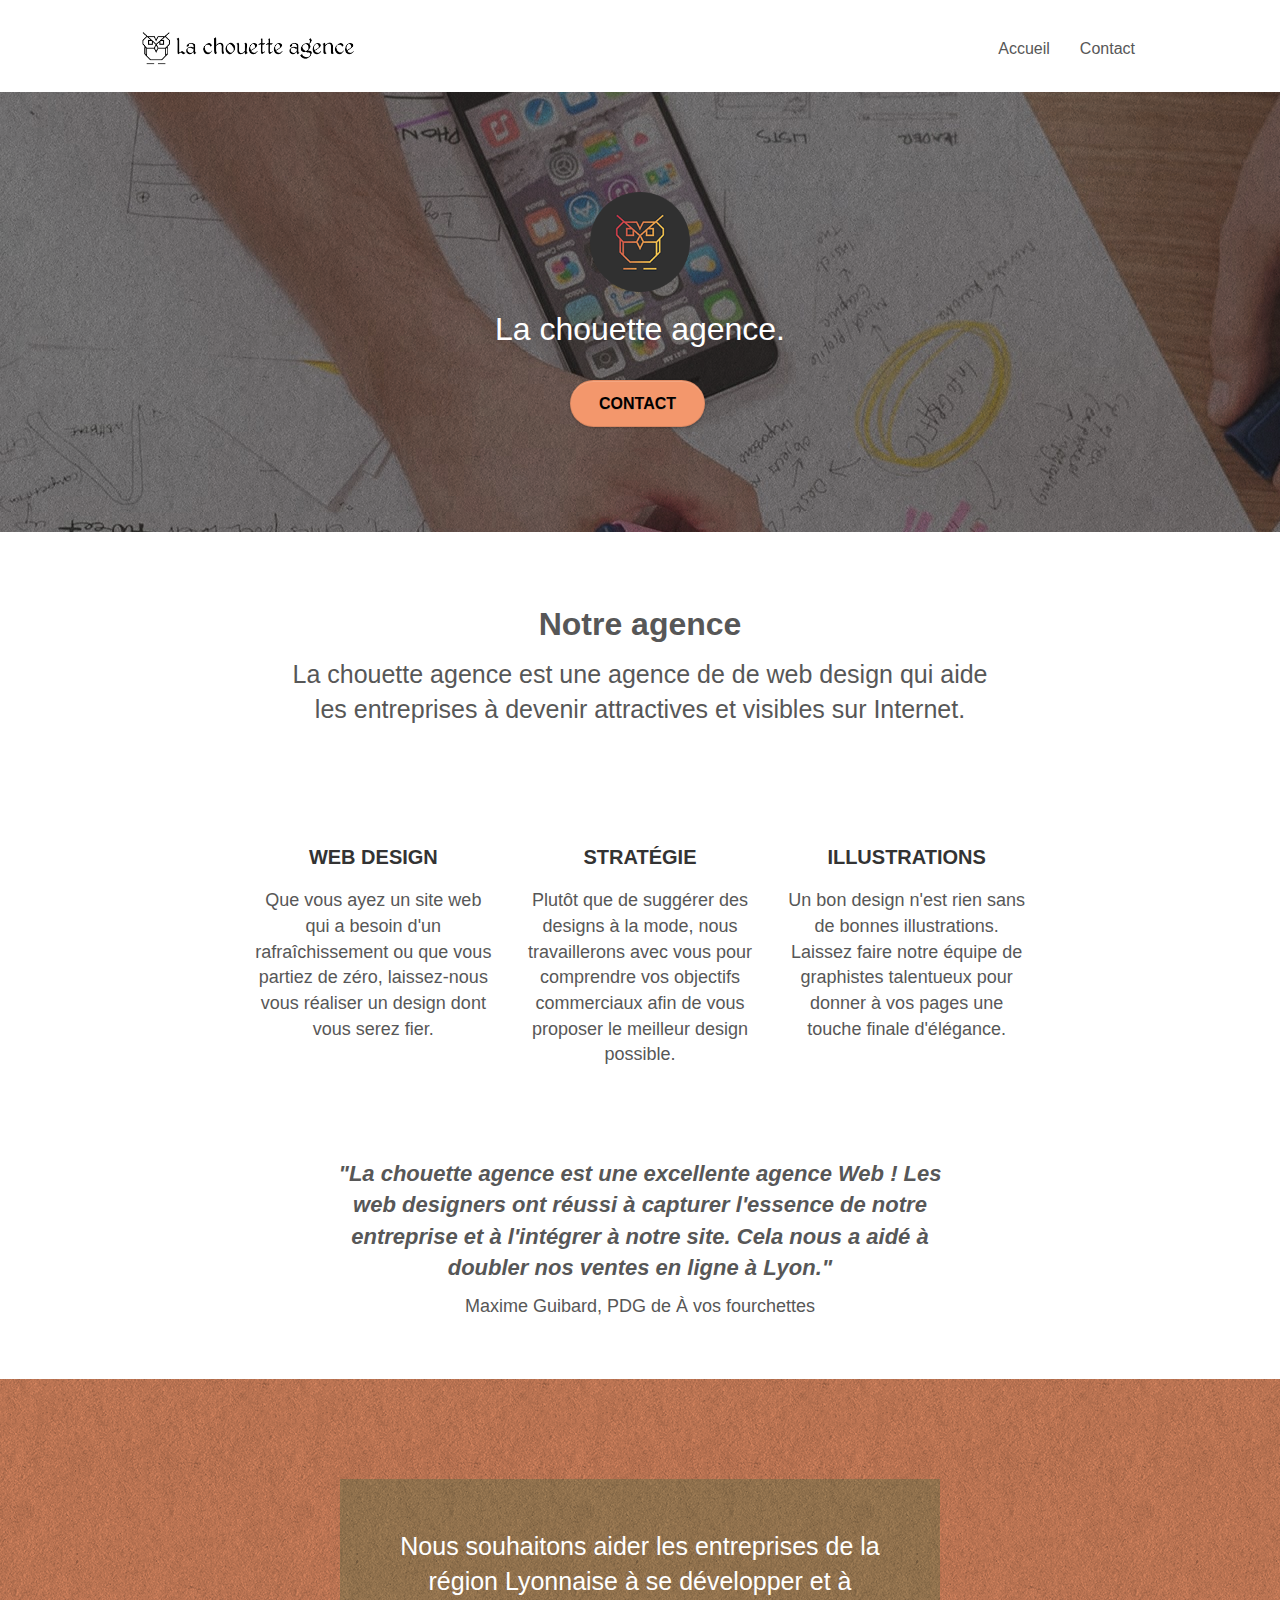
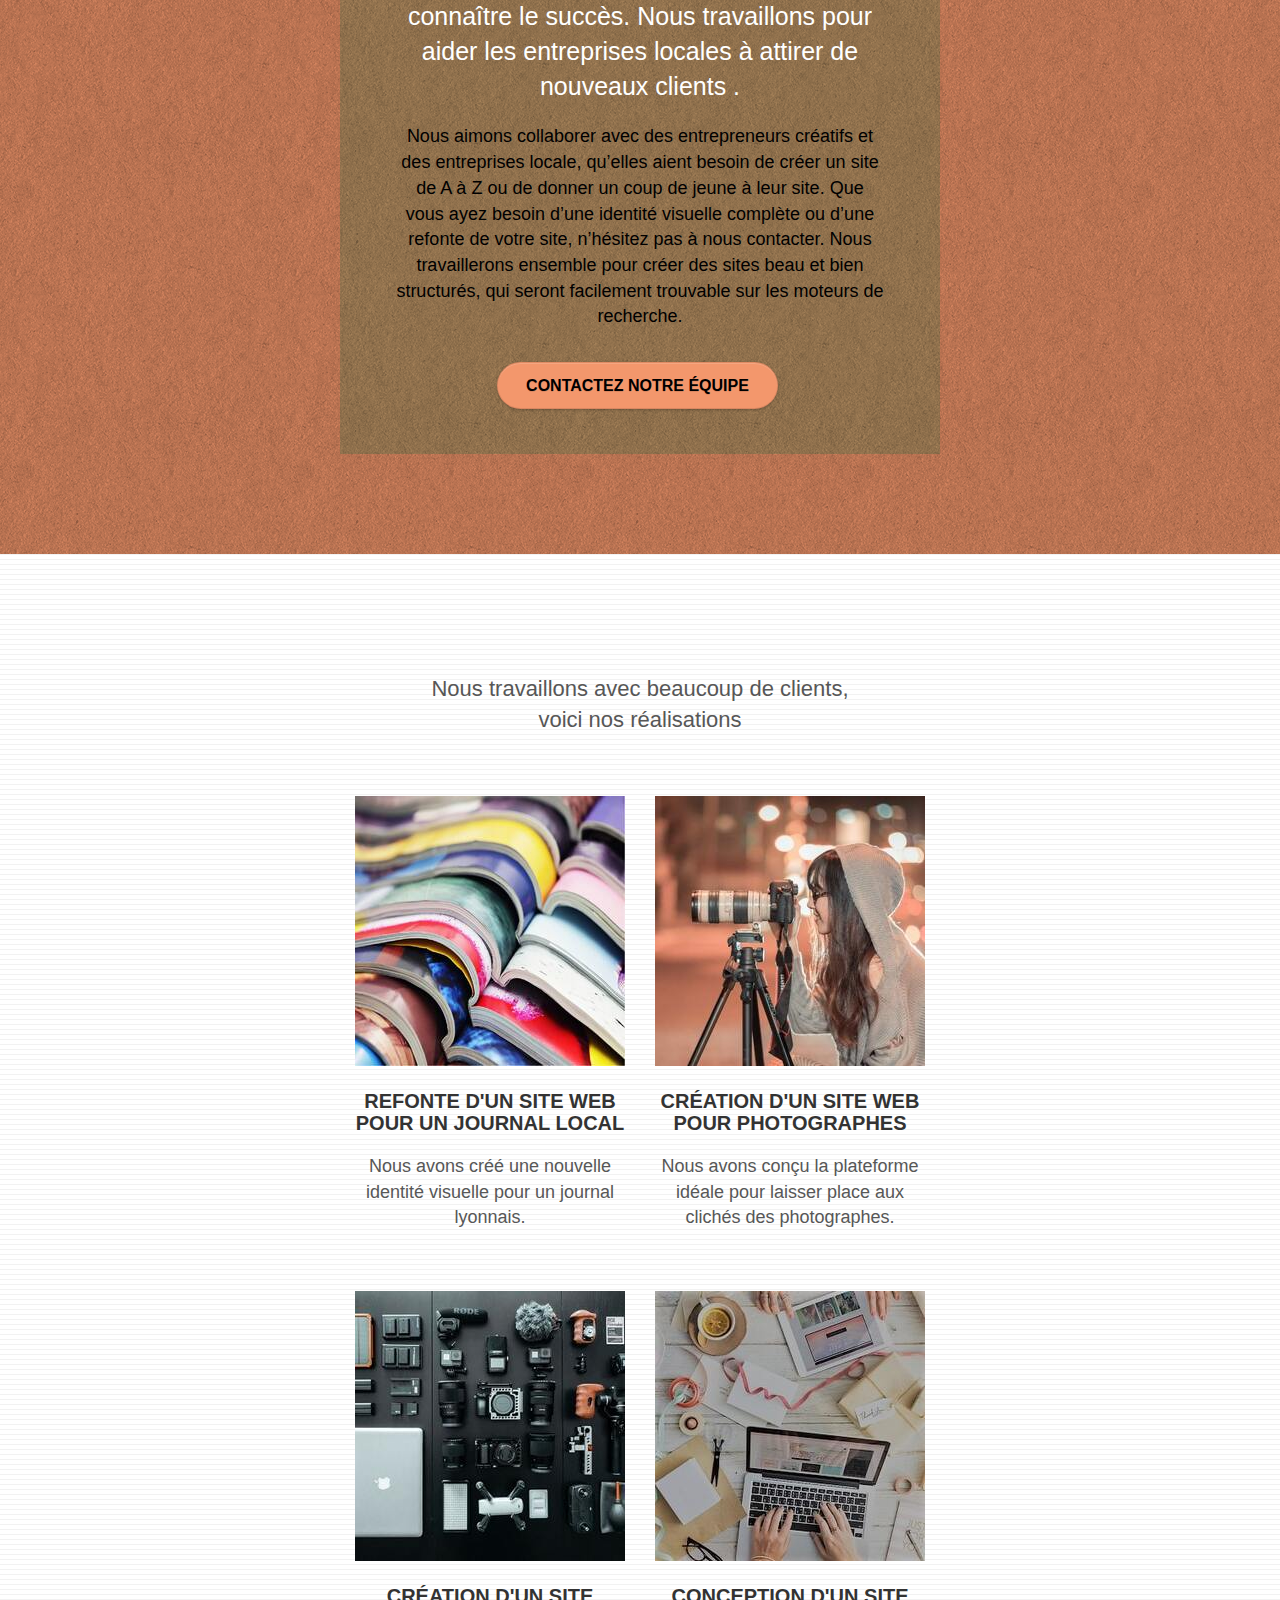
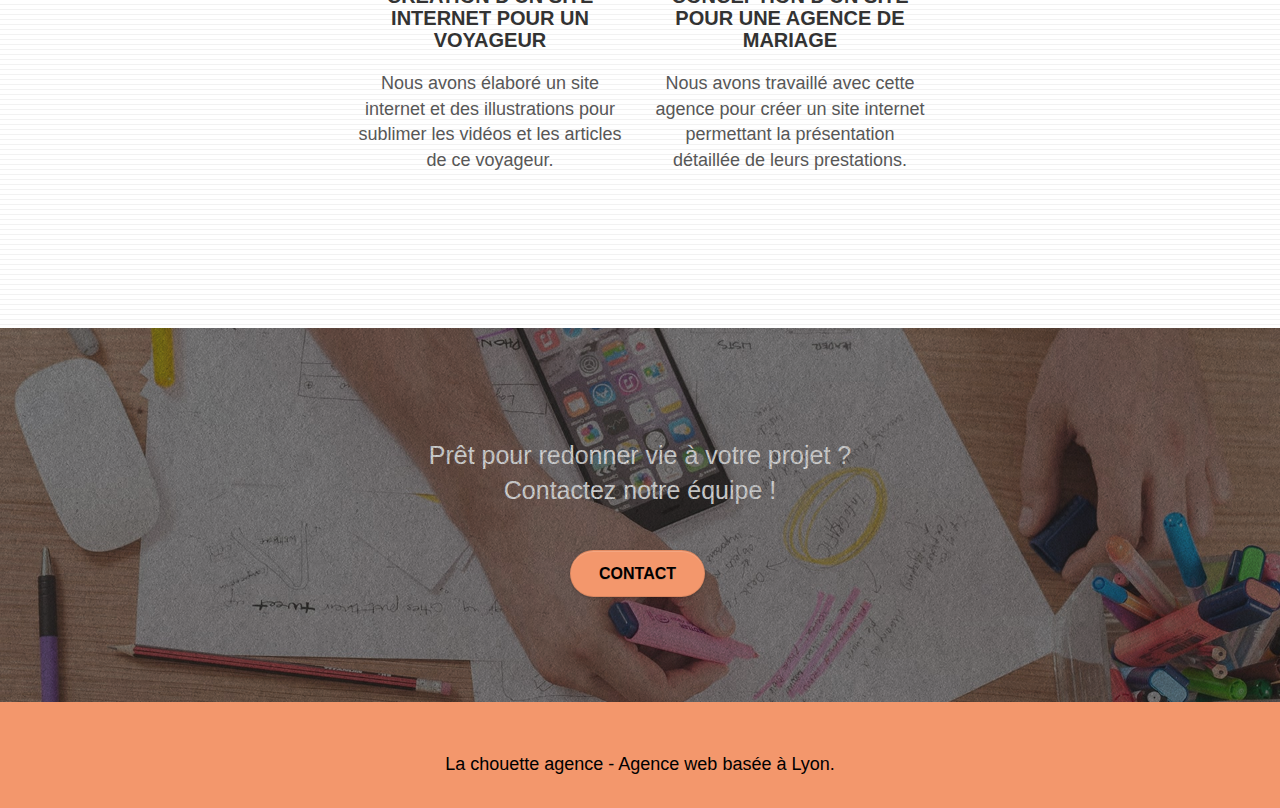
==== commit cb0801bf: "ajout de titres h2 pour accessibilité" ====
--- a/index.html
+++ b/index.html
@@ -81,6 +81,7 @@
 	<div class="container bloc-md">
 		<div class="row">
 			<div class="col-sm-12 text-center">
+				<h2 class="nous">Notre agence</h2>
 				<p class="desc">La chouette agence est une agence de de web design qui aide<br>les entreprises à devenir attractives et visibles sur Internet.</p>
 			</div>
 		</div>
@@ -157,7 +158,7 @@
 	<div class="container bloc-lg">
 		<div class="row">
 			<div class="col-sm-12 text-center">
-				<p class="realisation">Nous travaillons avec beaucoup de clients,<br>voici nos réalisations.</p>
+				<h2 class="realisation">Nous travaillons avec beaucoup de clients,<br>voici nos réalisations</h2>
 			</div>
 		</div>
 		<div class="row tight-width-whitespace portfolio-row">
--- a/style.css
+++ b/style.css
@@ -1 +1 @@
-body{margin:0;padding:0;background:#FFF;overflow-x:hidden;-webkit-font-smoothing:antialiased;-moz-osx-font-smoothing:grayscale}.realisation{font-size: 22px;}.desc{font-size:25px;color:#f6f6f6;}.citation{font-style:italic;font-weight: bold;font-size: 22px;}a,button{transition:all .3s ease-in-out;outline:none!important}a:hover{text-decoration:none;cursor:pointer}#page-loading-blocs-notifaction{position:fixed;top:0;bottom:0;width:100%;z-index:100000;background:#FFFFFF url("img/pageload-spinner.gif") no-repeat center center}.bloc{width:100%;clear:both;background:50% 50% no-repeat;padding:0 50px;-webkit-background-size:cover;-moz-background-size:cover;-o-background-size:cover;background-size:cover;position:relative}.bloc .container{padding-left:0;padding-right:0}.bloc-lg{padding:100px 50px}.bloc-md{padding:50px}.bloc-sm{padding:20px 50px}.bg-center,.bg-l-edge,.bg-r-edge,.bg-t-edge,.bg-b-edge,.bg-tl-edge,.bg-bl-edge,.bg-tr-edge,.bg-br-edge,.bg-repeat{-webkit-background-size:auto!important;-moz-background-size:auto!important;-o-background-size:auto!important;background-size:auto!important}.bg-repeat{background:repeat}.bg-t-edge{background:top no-repeat}.bloc-bg-texture::before{content:"";background-size:2px 2px;position:absolute;top:0;bottom:0;left:0;right:0}.texture-paper::before{background:url("img/texture-paper-min.png");background-size:280px 280px}.b-parallax{background-attachment:fixed}.d-bloc{color:rgba(255,255,255,.7)}.d-bloc button:hover{color:rgba(255,255,255,.9)}.d-bloc .icon-round,.d-bloc .icon-square,.d-bloc .icon-rounded,.d-bloc .icon-semi-rounded-a,.d-bloc .icon-semi-rounded-b{border-color:rgba(255,255,255,.9)}.d-bloc .divider-h span{border-color:rgba(255,255,255,.2)}.d-bloc .a-btn,.d-bloc .navbar a,.d-bloc .navbar-brand,.d-bloc a .icon-sm,.d-bloc a .icon-md,.d-bloc a .icon-lg,.d-bloc a .icon-xl,.d-bloc h1 a,.d-bloc h2 a,.d-bloc h3 a,.d-bloc h4 a,.d-bloc h5 a,.d-bloc h6 a,.d-bloc p a{color:black}.d-bloc .a-btn:hover,.d-bloc .navbar a:hover,.d-bloc .navbar-brand:hover,.d-bloc a:hover .icon-sm,.d-bloc a:hover .icon-md,.d-bloc a:hover .icon-lg,.d-bloc a:hover .icon-xl,.d-bloc h1 a:hover,.d-bloc h2 a:hover,.d-bloc h3 a:hover,.d-bloc h4 a:hover,.d-bloc h5 a:hover,.d-bloc h6 a:hover,.d-bloc p a:hover{color:rgba(255,255,255,1)}.d-bloc .navbar-toggle .icon-bar{background:rgba(255,255,255,1)}.d-bloc .btn-wire,.d-bloc .btn-wire:hover{color:rgba(255,255,255,1);border-color:rgba(255,255,255,1)}.d-bloc .panel{color:rgba(0,0,0,.5)}.d-bloc .panel button:hover{color:rgba(0,0,0,.7)}.d-bloc .panel icon{border-color:rgba(0,0,0,.7)}.d-bloc .panel .divider-h span{border-color:rgba(0,0,0,.1)}.d-bloc .panel .a-btn{color:rgba(0,0,0,.6)}.d-bloc .panel .a-btn:hover{color:rgba(0,0,0,1)}.d-bloc .panel .btn-wire,.d-bloc .panel .btn-wire:hover{color:rgba(0,0,0,.7);border-color:rgba(0,0,0,.3)}.d-bloc .panel,.l-bloc{color:rgba(0,0,0,.5)}.d-bloc .panel button:hover,.l-bloc button:hover{color:rgba(0,0,0,.7)}.l-bloc .icon-round,.l-bloc .icon-square,.l-bloc .icon-rounded,.l-bloc .icon-semi-rounded-a,.l-bloc .icon-semi-rounded-b{border-color:rgba(0,0,0,.7)}.d-bloc .panel .divider-h span,.l-bloc .divider-h span{border-color:rgba(0,0,0,.1)}.d-bloc .panel .a-btn,.l-bloc .a-btn,.l-bloc .navbar a,.l-bloc .navbar-brand,.l-bloc a .icon-sm,.l-bloc a .icon-md,.l-bloc a .icon-lg,.l-bloc a .icon-xl,.l-bloc h1 a,.l-bloc h2 a,.l-bloc h3 a,.l-bloc h4 a,.l-bloc h5 a,.l-bloc h6 a,.l-bloc p a{color:rgba(0,0,0,.6)}.d-bloc .panel .a-btn:hover,.l-bloc .a-btn:hover,.l-bloc .navbar a:hover,.l-bloc .navbar-brand:hover,.l-bloc a:hover .icon-sm,.l-bloc a:hover .icon-md,.l-bloc a:hover .icon-lg,.l-bloc a:hover .icon-xl,.l-bloc h1 a:hover,.l-bloc h2 a:hover,.l-bloc h3 a:hover,.l-bloc h4 a:hover,.l-bloc h5 a:hover,.l-bloc h6 a:hover,.l-bloc p a:hover{color:rgba(0,0,0,1)}.l-bloc .navbar-toggle .icon-bar{color:rgba(0,0,0,.6)}.d-bloc .panel .btn-wire,.d-bloc .panel .btn-wire:hover,.l-bloc .btn-wire,.l-bloc .btn-wire:hover{color:rgba(0,0,0,.7);border-color:rgba(0,0,0,.3)}.voffset{margin-top:30px}.voffset-lg{margin-top:80px}.row-no-gutters{margin-right:0;margin-left:0}.row.row-no-gutters>[class^="col-"],.row.row-no-gutters>[class*=" col-"]{padding-right:0;padding-left:0}#bloc-1-hero h1{font-size:32px}.navbar{margin-bottom:0;z-index:1}.navbar-brand{height:auto;padding:3px 15px;font-size:25px;font-weight:normal;font-weight:600;line-height:44px}.navbar-brand img{max-height:200px;margin:0 5px 0 0;display:inline}.navbar-brand img[src$=svg]{min-width:100px}.nav-center .navbar-brand img{margin:0}.navbar .nav{padding-top:2px;margin-right:-16px;float:right;z-index:1}.nav>li{float:left;margin-top:4px;font-size:16px}.navbar-nav .open .dropdown-menu>li>a{text-align:inherit}.nav>li a:hover,.nav>li a:focus{background:transparent}.navbar-toggle{margin:10px 10px 0 0;border:0}.navbar-toggle:hover{background:transparent!important}.navbar-toggle .icon-bar{background-color:rgba(0,0,0,.5);width:26px}.nav-invert .navbar .nav{float:left}.nav-invert .navbar-header,.nav-invert .navbar-brand{float:right;position:relative;z-index:2}@media (min-width:768px){.site-navigation{position:absolute;top:50%;right:20px;transform:translate(0,-50%);-webkit-transform:translateY(-50%)}.nav>li .dropdown-menu a,.nav>li .dropdown-menu a:hover{color:#484848}.nav-invert .site-navigation{left:0;right:0}.nav-center{text-align:center}.nav-center .navbar-header{width:100%}.nav-center .navbar-header,.nav-center .navbar-brand,.nav-center .nav>li{float:none;display:inline-block}.nav-center .site-navigation{position:relative;width:100%;right:0;margin-right:0;margin-top:20px}.nav-center.mini-nav .navbar-toggle{float:none;margin:10px auto 0}}.nav>li>.dropdown a{background:none!important;display:block;padding:14px 15px}nav .caret{margin:0 5px}.dropdown-menu .dropdown-menu{top:-8px;left:100%}.dropdown-menu .dropmenu-flow-right{top:100%;left:0;margin-left:-1px;border-top-left-radius:0;border-top-right-radius:0}.dropdown-menu .dropdown span{border:4px solid black;border-top-color:transparent;border-right-color:transparent;border-bottom-color:transparent;margin:6px -5px 0 0!important;float:right}.mg-md{margin-top:10px;margin-bottom:20px}.mg-lg{margin-top:10px;margin-bottom:40px}.btn{margin:0 5px 5px 0}.btn.pull-right{margin:0 0 5px 5px}.btn-d,.btn-d:hover,.btn-d:focus{color:#FFF;background:rgba(0,0,0,.3)}button{outline:none!important}.btn-rd{border-radius:40px}.btn-clean{border:1px solid rgba(0,0,0,.08);border-bottom-color:rgba(0,0,0,.1);text-shadow:0 1px 0 rgba(0,0,1,.1);box-shadow:0 1px 3px rgba(0,0,1,.25),inset 0 1px 0 0 rgba(255,255,255,.15)}.icon-md{font-size:30px!important}.icon-lg{font-size:60px!important}.sm-shadow{text-shadow:0 1px 2px rgba(0,0,0,.3)}.panel-sq,.panel-sq .panel-heading,.panel-sq .panel-footer{border-radius:0}.panel-rd{border-radius:30px}.panel-rd .panel-heading{border-radius:29px 29px 0 0}.panel-rd .panel-footer{border-radius:0 0 29px 29px}.form-control{border-color:rgba(0,0,0,.1);box-shadow:none}.scrollToTop{width:40px;height:40px;position:fixed;bottom:20px;right:20px;opacity:0;z-index:500;transition:all .3s ease-in-out}.scrollToTop span{margin-top:6px}.showScrollTop{font-size:14px;opacity:1}a[data-lightbox]{position:relative;display:block;text-align:center}a[data-lightbox]:hover::before{content:"+";font-family:"HelveticaNeue-Light","Helvetica Neue Light","Helvetica Neue",Helvetica,Arial;font-size:32px;width:50px;height:50px;margin-left:-25px;border-radius:50%;background:rgba(0,0,0,.6);color:#FFF;font-weight:100;z-index:1;position:absolute;top:50%;transform:translateY(-50%);-webkit-transform:translateY(-50%)}a[data-lightbox]:hover img{opacity:.6;-webkit-animation-fill-mode:none;animation-fill-mode:none}#lightbox-modal{display:flex;align-items:center}#lightbox-modal .modal-dialog{width:90%;max-width:900px;margin:0 auto 0}#lightbox-modal .modal-dialog img{max-height:90vh;margin:0 auto}.lightbox-caption{padding:20px;color:#FFF;background:rgba(0,0,0,.5);position:absolute;left:15px;right:15px;bottom:5px}.close-lightbox{color:#FFF;font-size:30px;position:absolute;top:20px;right:20px;z-index:20;background:rgba(0,0,0,.5);border:none;line-height:30px;padding:0 9px 5px;opacity:.3}.close-lightbox:hover,.next-lightbox:hover,.prev-lightbox:hover{opacity:1.0;color:#FFF}.next-lightbox,.prev-lightbox{font-size:20px;color:rgba(255,255,255,.9);background:rgba(0,0,0,.5);transition:all .2s ease-in-out;position:absolute;top:45%;z-index:1;opacity:.4}.next-lightbox{padding:6px 8px 1px 13px;right:25px}.prev-lightbox{padding:6px 13px 1px 10px;left:25px}.snapshot-lb .modal-body{padding-bottom:45px}.snapshot-lb .lightbox-caption{padding:0;color:rgba(0,0,0,.5);background:none}h1,h2,h3,h4,h5,h6,p,label,.btn,a{font-family:"helvetica";font-weight:400;color:#575757!important}.container{max-width:1000px}.hero-bloc-text{font-size:38px}.hero-bloc-text-sub{font-size:36px}.statement-bloc-text{line-height:26px;font-style:italic;font-size:20px;text-align:center;font-weight:lighter;max-width:520px;margin:auto auto auto auto}p{font-size:18px}.tight-width-whitespace{max-width:600px;margin:auto auto auto auto}.h1{font-size:20px;font-family:"Open Sans"}.cta-hero{margin-top:22px;color:#FFFFFF!important;text-transform:uppercase;padding:12px 28px 12px 28px;font-size:16px;font-weight:700}.social{max-width:400px;margin:auto auto auto auto}h2{font-size:25px;line-height:1.4em}h3{font-size:20px;text-transform:uppercase;font-weight:700;color:#333333!important}.med-width-whitespace{max-width:800px;margin:auto auto auto auto;box-shadow:0 0 0 #000000}h1{color:#333333!important}h4{color:#333333!important}.icons{margin-bottom:14px;margin-top:24px}.white{color:black!important}.portfolio-thumb{margin-bottom:24px}.portfolio-row{margin-bottom:44px;margin-top:50px}.avatar{box-shadow:0 4px 9px rgba(0,0,0,.3)}.black-background{background-color:rgba(165,147,99,.7);padding:40px 40px 40px 40px}.bold-link{font-weight:900;text-decoration:underline!important}.bgc-white{background-color:#FFFFFF}.bgc-dark-slate-blue{background-color:#364577}.bgc-atomic-tangerine{background-color:#F3976C}.tc-white{color:white!important}.tc-white2{color:black!important;}.btn-atomic-tangerine{background:#F3976C;color:black!important}.btn-atomic-tangerine:hover{background:black!important;color:#FFFFFF!important}.ltc-white{color:#FFFFFF!important}.ltc-white:hover{color:#cccccc!important}.ltc-atomic-tangerine{color:#F3976C!important}.ltc-atomic-tangerine:hover{color:#c27956!important}.icon-dark-slate-blue{color:#364577!important;border-color:#364577!important}.bg-dots-bg{background-image:url("img/dots-bg-min.png")}.bg-lines-h2-bg{background-image:url("img/lines-h2-bg-min.png")}.bg-banniere{background-image:url("img/la-chouette-agence-banniere-min.jpg")}.bg-presentation{background-image:url("img/image-de-presentation-min.jpeg")}@media (max-width:1024px){.bloc{padding-left:20px;padding-right:20px}.bloc.full-width-bloc,.bloc-tile-2.full-width-bloc .container,.bloc-tile-3.full-width-bloc .container,.bloc-tile-4.full-width-bloc .container{padding-left:0;padding-right:0}}@media (max-width:992px) and (min-width:768px){.navbar .nav{max-width:80%}.nav-center.navbar .nav{max-width:100%}}@media only screen and (min-device-width:768px) and (max-device-width:1024px) and (orientation:landscape){.b-parallax{background-attachment:scroll}}@media only screen and (min-device-width:1024px) and (max-device-width:1366px) and (-webkit-min-device-pixel-ratio:1.5){.b-parallax{background-attachment:scroll}}@media (max-width:991px){.container{width:100%}.b-parallax{background-attachment:scroll}.page-container,#hero-bloc{overflow-x:hidden;position:relative}.bloc{padding-left:constant(safe-area-inset-left);padding-right:constant(safe-area-inset-right)}.bloc-group,.bloc-group .bloc{display:block;width:100%}.bloc-fill-screen .fill-bloc-top-edge,.bloc-fill-screen .fill-bloc-bottom-edge{padding:0 20px;padding-left:constant(safe-area-inset-left);padding-right:constant(safe-area-inset-right)}}@media (max-width:767px){.page-container{overflow-x:hidden;position:relative}h1,h2,h3,h4,h5,h6,p,#disqus_thread{padding-left:10px!important;padding-right:10px!important}.b-parallax{background-attachment:scroll}.navbar .nav{padding-top:0;border-top:1px solid rgba(0,0,0,.2);float:none!important}.navbar.row{margin-left:0;margin-right:0}.site-navigation{position:inherit;transform:none;-webkit-transform:none;-ms-transform:none}.nav>li{margin-top:0;border-bottom:1px solid rgba(0,0,0,.1);background:rgba(0,0,0,.05);text-align:left;padding-left:15px;width:100%}.nav>li:hover{background:rgba(0,0,0,.08)}.dropdown .dropdown a .caret{float:none;margin:5px 0 0 10px!important;border:4px solid black;border-bottom-color:transparent;border-right-color:transparent;border-left-color:transparent}#hero-bloc .navbar .nav{background:rgba(0,0,0,.8)}#hero-bloc .navbar .nav a{color:rgba(255,255,255,.6)}.hero{padding:50px 0}.hero-nav{left:-1px;right:-1px}.navbar-collapse{padding:0;overflow-x:hidden;-webkit-box-shadow:none;box-shadow:none}.navbar-brand img{max-height:40px;width:auto}.nav-invert .navbar-header{float:none;width:100%}.nav-invert .navbar-toggle{float:left;margin-left:10px}.bloc{padding-left:0;padding-right:0}.bloc-xxl,.bloc-xl,.bloc-lg{padding:40px 0}.bloc-sm,.bloc-md{padding-left:0;padding-right:0}.bloc-tile-2 .container,.bloc-tile-3 .container,.bloc-tile-4 .container,.bloc-fill-screen .fill-bloc-top-edge,.bloc-fill-screen .fill-bloc-bottom-edge{padding-left:0;padding-right:0}.a-block{padding:0 10px}.btn-dwn{display:none}.voffset{margin-top:5px}.voffset-md{margin-top:20px}.voffset-lg{margin-top:30px}form{padding:5px}.close-lightbox{display:inline-block}.blocsapp-device-iphone5{background-size:216px 425px;padding-top:60px;width:216px;height:425px}.blocsapp-device-iphone5 img{width:180px;height:320px}}@media (max-width:400px){.bloc{padding-left:0;padding-right:0}}@media (max-width:767px){.bloc-mob-center-text{text-align:center}}
+body{margin:0;padding:0;background:#FFF;overflow-x:hidden;-webkit-font-smoothing:antialiased;-moz-osx-font-smoothing:grayscale}.nous{font-weight: bold;font-size: 32px;}.realisation{font-size: 22px;}.desc{font-size:25px;color:#f6f6f6;}.citation{font-style:italic;font-weight: bold;font-size: 22px;}a,button{transition:all .3s ease-in-out;outline:none!important}a:hover{text-decoration:none;cursor:pointer}#page-loading-blocs-notifaction{position:fixed;top:0;bottom:0;width:100%;z-index:100000;background:#FFFFFF url("img/pageload-spinner.gif") no-repeat center center}.bloc{width:100%;clear:both;background:50% 50% no-repeat;padding:0 50px;-webkit-background-size:cover;-moz-background-size:cover;-o-background-size:cover;background-size:cover;position:relative}.bloc .container{padding-left:0;padding-right:0}.bloc-lg{padding:100px 50px}.bloc-md{padding:50px}.bloc-sm{padding:20px 50px}.bg-center,.bg-l-edge,.bg-r-edge,.bg-t-edge,.bg-b-edge,.bg-tl-edge,.bg-bl-edge,.bg-tr-edge,.bg-br-edge,.bg-repeat{-webkit-background-size:auto!important;-moz-background-size:auto!important;-o-background-size:auto!important;background-size:auto!important}.bg-repeat{background:repeat}.bg-t-edge{background:top no-repeat}.bloc-bg-texture::before{content:"";background-size:2px 2px;position:absolute;top:0;bottom:0;left:0;right:0}.texture-paper::before{background:url("img/texture-paper-min.png");background-size:280px 280px}.b-parallax{background-attachment:fixed}.d-bloc{color:rgba(255,255,255,.7)}.d-bloc button:hover{color:rgba(255,255,255,.9)}.d-bloc .icon-round,.d-bloc .icon-square,.d-bloc .icon-rounded,.d-bloc .icon-semi-rounded-a,.d-bloc .icon-semi-rounded-b{border-color:rgba(255,255,255,.9)}.d-bloc .divider-h span{border-color:rgba(255,255,255,.2)}.d-bloc .a-btn,.d-bloc .navbar a,.d-bloc .navbar-brand,.d-bloc a .icon-sm,.d-bloc a .icon-md,.d-bloc a .icon-lg,.d-bloc a .icon-xl,.d-bloc h1 a,.d-bloc h2 a,.d-bloc h3 a,.d-bloc h4 a,.d-bloc h5 a,.d-bloc h6 a,.d-bloc p a{color:black}.d-bloc .a-btn:hover,.d-bloc .navbar a:hover,.d-bloc .navbar-brand:hover,.d-bloc a:hover .icon-sm,.d-bloc a:hover .icon-md,.d-bloc a:hover .icon-lg,.d-bloc a:hover .icon-xl,.d-bloc h1 a:hover,.d-bloc h2 a:hover,.d-bloc h3 a:hover,.d-bloc h4 a:hover,.d-bloc h5 a:hover,.d-bloc h6 a:hover,.d-bloc p a:hover{color:rgba(255,255,255,1)}.d-bloc .navbar-toggle .icon-bar{background:rgba(255,255,255,1)}.d-bloc .btn-wire,.d-bloc .btn-wire:hover{color:rgba(255,255,255,1);border-color:rgba(255,255,255,1)}.d-bloc .panel{color:rgba(0,0,0,.5)}.d-bloc .panel button:hover{color:rgba(0,0,0,.7)}.d-bloc .panel icon{border-color:rgba(0,0,0,.7)}.d-bloc .panel .divider-h span{border-color:rgba(0,0,0,.1)}.d-bloc .panel .a-btn{color:rgba(0,0,0,.6)}.d-bloc .panel .a-btn:hover{color:rgba(0,0,0,1)}.d-bloc .panel .btn-wire,.d-bloc .panel .btn-wire:hover{color:rgba(0,0,0,.7);border-color:rgba(0,0,0,.3)}.d-bloc .panel,.l-bloc{color:rgba(0,0,0,.5)}.d-bloc .panel button:hover,.l-bloc button:hover{color:rgba(0,0,0,.7)}.l-bloc .icon-round,.l-bloc .icon-square,.l-bloc .icon-rounded,.l-bloc .icon-semi-rounded-a,.l-bloc .icon-semi-rounded-b{border-color:rgba(0,0,0,.7)}.d-bloc .panel .divider-h span,.l-bloc .divider-h span{border-color:rgba(0,0,0,.1)}.d-bloc .panel .a-btn,.l-bloc .a-btn,.l-bloc .navbar a,.l-bloc .navbar-brand,.l-bloc a .icon-sm,.l-bloc a .icon-md,.l-bloc a .icon-lg,.l-bloc a .icon-xl,.l-bloc h1 a,.l-bloc h2 a,.l-bloc h3 a,.l-bloc h4 a,.l-bloc h5 a,.l-bloc h6 a,.l-bloc p a{color:rgba(0,0,0,.6)}.d-bloc .panel .a-btn:hover,.l-bloc .a-btn:hover,.l-bloc .navbar a:hover,.l-bloc .navbar-brand:hover,.l-bloc a:hover .icon-sm,.l-bloc a:hover .icon-md,.l-bloc a:hover .icon-lg,.l-bloc a:hover .icon-xl,.l-bloc h1 a:hover,.l-bloc h2 a:hover,.l-bloc h3 a:hover,.l-bloc h4 a:hover,.l-bloc h5 a:hover,.l-bloc h6 a:hover,.l-bloc p a:hover{color:rgba(0,0,0,1)}.l-bloc .navbar-toggle .icon-bar{color:rgba(0,0,0,.6)}.d-bloc .panel .btn-wire,.d-bloc .panel .btn-wire:hover,.l-bloc .btn-wire,.l-bloc .btn-wire:hover{color:rgba(0,0,0,.7);border-color:rgba(0,0,0,.3)}.voffset{margin-top:30px}.voffset-lg{margin-top:80px}.row-no-gutters{margin-right:0;margin-left:0}.row.row-no-gutters>[class^="col-"],.row.row-no-gutters>[class*=" col-"]{padding-right:0;padding-left:0}#bloc-1-hero h1{font-size:32px}.navbar{margin-bottom:0;z-index:1}.navbar-brand{height:auto;padding:3px 15px;font-size:25px;font-weight:normal;font-weight:600;line-height:44px}.navbar-brand img{max-height:200px;margin:0 5px 0 0;display:inline}.navbar-brand img[src$=svg]{min-width:100px}.nav-center .navbar-brand img{margin:0}.navbar .nav{padding-top:2px;margin-right:-16px;float:right;z-index:1}.nav>li{float:left;margin-top:4px;font-size:16px}.navbar-nav .open .dropdown-menu>li>a{text-align:inherit}.nav>li a:hover,.nav>li a:focus{background:transparent}.navbar-toggle{margin:10px 10px 0 0;border:0}.navbar-toggle:hover{background:transparent!important}.navbar-toggle .icon-bar{background-color:rgba(0,0,0,.5);width:26px}.nav-invert .navbar .nav{float:left}.nav-invert .navbar-header,.nav-invert .navbar-brand{float:right;position:relative;z-index:2}@media (min-width:768px){.site-navigation{position:absolute;top:50%;right:20px;transform:translate(0,-50%);-webkit-transform:translateY(-50%)}.nav>li .dropdown-menu a,.nav>li .dropdown-menu a:hover{color:#484848}.nav-invert .site-navigation{left:0;right:0}.nav-center{text-align:center}.nav-center .navbar-header{width:100%}.nav-center .navbar-header,.nav-center .navbar-brand,.nav-center .nav>li{float:none;display:inline-block}.nav-center .site-navigation{position:relative;width:100%;right:0;margin-right:0;margin-top:20px}.nav-center.mini-nav .navbar-toggle{float:none;margin:10px auto 0}}.nav>li>.dropdown a{background:none!important;display:block;padding:14px 15px}nav .caret{margin:0 5px}.dropdown-menu .dropdown-menu{top:-8px;left:100%}.dropdown-menu .dropmenu-flow-right{top:100%;left:0;margin-left:-1px;border-top-left-radius:0;border-top-right-radius:0}.dropdown-menu .dropdown span{border:4px solid black;border-top-color:transparent;border-right-color:transparent;border-bottom-color:transparent;margin:6px -5px 0 0!important;float:right}.mg-md{margin-top:10px;margin-bottom:20px}.mg-lg{margin-top:10px;margin-bottom:40px}.btn{margin:0 5px 5px 0}.btn.pull-right{margin:0 0 5px 5px}.btn-d,.btn-d:hover,.btn-d:focus{color:#FFF;background:rgba(0,0,0,.3)}button{outline:none!important}.btn-rd{border-radius:40px}.btn-clean{border:1px solid rgba(0,0,0,.08);border-bottom-color:rgba(0,0,0,.1);text-shadow:0 1px 0 rgba(0,0,1,.1);box-shadow:0 1px 3px rgba(0,0,1,.25),inset 0 1px 0 0 rgba(255,255,255,.15)}.icon-md{font-size:30px!important}.icon-lg{font-size:60px!important}.sm-shadow{text-shadow:0 1px 2px rgba(0,0,0,.3)}.panel-sq,.panel-sq .panel-heading,.panel-sq .panel-footer{border-radius:0}.panel-rd{border-radius:30px}.panel-rd .panel-heading{border-radius:29px 29px 0 0}.panel-rd .panel-footer{border-radius:0 0 29px 29px}.form-control{border-color:rgba(0,0,0,.1);box-shadow:none}.scrollToTop{width:40px;height:40px;position:fixed;bottom:20px;right:20px;opacity:0;z-index:500;transition:all .3s ease-in-out}.scrollToTop span{margin-top:6px}.showScrollTop{font-size:14px;opacity:1}a[data-lightbox]{position:relative;display:block;text-align:center}a[data-lightbox]:hover::before{content:"+";font-family:"HelveticaNeue-Light","Helvetica Neue Light","Helvetica Neue",Helvetica,Arial;font-size:32px;width:50px;height:50px;margin-left:-25px;border-radius:50%;background:rgba(0,0,0,.6);color:#FFF;font-weight:100;z-index:1;position:absolute;top:50%;transform:translateY(-50%);-webkit-transform:translateY(-50%)}a[data-lightbox]:hover img{opacity:.6;-webkit-animation-fill-mode:none;animation-fill-mode:none}#lightbox-modal{display:flex;align-items:center}#lightbox-modal .modal-dialog{width:90%;max-width:900px;margin:0 auto 0}#lightbox-modal .modal-dialog img{max-height:90vh;margin:0 auto}.lightbox-caption{padding:20px;color:#FFF;background:rgba(0,0,0,.5);position:absolute;left:15px;right:15px;bottom:5px}.close-lightbox{color:#FFF;font-size:30px;position:absolute;top:20px;right:20px;z-index:20;background:rgba(0,0,0,.5);border:none;line-height:30px;padding:0 9px 5px;opacity:.3}.close-lightbox:hover,.next-lightbox:hover,.prev-lightbox:hover{opacity:1.0;color:#FFF}.next-lightbox,.prev-lightbox{font-size:20px;color:rgba(255,255,255,.9);background:rgba(0,0,0,.5);transition:all .2s ease-in-out;position:absolute;top:45%;z-index:1;opacity:.4}.next-lightbox{padding:6px 8px 1px 13px;right:25px}.prev-lightbox{padding:6px 13px 1px 10px;left:25px}.snapshot-lb .modal-body{padding-bottom:45px}.snapshot-lb .lightbox-caption{padding:0;color:rgba(0,0,0,.5);background:none}h1,h2,h3,h4,h5,h6,p,label,.btn,a{font-family:"helvetica";font-weight:400;color:#575757!important}.container{max-width:1000px}.hero-bloc-text{font-size:38px}.hero-bloc-text-sub{font-size:36px}.statement-bloc-text{line-height:26px;font-style:italic;font-size:20px;text-align:center;font-weight:lighter;max-width:520px;margin:auto auto auto auto}p{font-size:18px}.tight-width-whitespace{max-width:600px;margin:auto auto auto auto}.h1{font-size:20px;font-family:"Open Sans"}.cta-hero{margin-top:22px;color:#FFFFFF!important;text-transform:uppercase;padding:12px 28px 12px 28px;font-size:16px;font-weight:700}.social{max-width:400px;margin:auto auto auto auto}h2{font-size:25px;line-height:1.4em}h3{font-size:20px;text-transform:uppercase;font-weight:700;color:#333333!important}.med-width-whitespace{max-width:800px;margin:auto auto auto auto;box-shadow:0 0 0 #000000}h1{color:#333333!important}h4{color:#333333!important}.icons{margin-bottom:14px;margin-top:24px}.white{color:black!important}.portfolio-thumb{margin-bottom:24px}.portfolio-row{margin-bottom:44px;margin-top:50px}.avatar{box-shadow:0 4px 9px rgba(0,0,0,.3)}.black-background{background-color:rgba(165,147,99,.7);padding:40px 40px 40px 40px}.bold-link{font-weight:900;text-decoration:underline!important}.bgc-white{background-color:#FFFFFF}.bgc-dark-slate-blue{background-color:#364577}.bgc-atomic-tangerine{background-color:#F3976C}.tc-white{color:white!important}.tc-white2{color:black!important;}.btn-atomic-tangerine{background:#F3976C;color:black!important}.btn-atomic-tangerine:hover{background:black!important;color:#FFFFFF!important}.ltc-white{color:#FFFFFF!important}.ltc-white:hover{color:#cccccc!important}.ltc-atomic-tangerine{color:#F3976C!important}.ltc-atomic-tangerine:hover{color:#c27956!important}.icon-dark-slate-blue{color:#364577!important;border-color:#364577!important}.bg-dots-bg{background-image:url("img/dots-bg-min.png")}.bg-lines-h2-bg{background-image:url("img/lines-h2-bg-min.png")}.bg-banniere{background-image:url("img/la-chouette-agence-banniere-min.jpg")}.bg-presentation{background-image:url("img/image-de-presentation-min.jpeg")}@media (max-width:1024px){.bloc{padding-left:20px;padding-right:20px}.bloc.full-width-bloc,.bloc-tile-2.full-width-bloc .container,.bloc-tile-3.full-width-bloc .container,.bloc-tile-4.full-width-bloc .container{padding-left:0;padding-right:0}}@media (max-width:992px) and (min-width:768px){.navbar .nav{max-width:80%}.nav-center.navbar .nav{max-width:100%}}@media only screen and (min-device-width:768px) and (max-device-width:1024px) and (orientation:landscape){.b-parallax{background-attachment:scroll}}@media only screen and (min-device-width:1024px) and (max-device-width:1366px) and (-webkit-min-device-pixel-ratio:1.5){.b-parallax{background-attachment:scroll}}@media (max-width:991px){.container{width:100%}.b-parallax{background-attachment:scroll}.page-container,#hero-bloc{overflow-x:hidden;position:relative}.bloc{padding-left:constant(safe-area-inset-left);padding-right:constant(safe-area-inset-right)}.bloc-group,.bloc-group .bloc{display:block;width:100%}.bloc-fill-screen .fill-bloc-top-edge,.bloc-fill-screen .fill-bloc-bottom-edge{padding:0 20px;padding-left:constant(safe-area-inset-left);padding-right:constant(safe-area-inset-right)}}@media (max-width:767px){.page-container{overflow-x:hidden;position:relative}h1,h2,h3,h4,h5,h6,p,#disqus_thread{padding-left:10px!important;padding-right:10px!important}.b-parallax{background-attachment:scroll}.navbar .nav{padding-top:0;border-top:1px solid rgba(0,0,0,.2);float:none!important}.navbar.row{margin-left:0;margin-right:0}.site-navigation{position:inherit;transform:none;-webkit-transform:none;-ms-transform:none}.nav>li{margin-top:0;border-bottom:1px solid rgba(0,0,0,.1);background:rgba(0,0,0,.05);text-align:left;padding-left:15px;width:100%}.nav>li:hover{background:rgba(0,0,0,.08)}.dropdown .dropdown a .caret{float:none;margin:5px 0 0 10px!important;border:4px solid black;border-bottom-color:transparent;border-right-color:transparent;border-left-color:transparent}#hero-bloc .navbar .nav{background:rgba(0,0,0,.8)}#hero-bloc .navbar .nav a{color:rgba(255,255,255,.6)}.hero{padding:50px 0}.hero-nav{left:-1px;right:-1px}.navbar-collapse{padding:0;overflow-x:hidden;-webkit-box-shadow:none;box-shadow:none}.navbar-brand img{max-height:40px;width:auto}.nav-invert .navbar-header{float:none;width:100%}.nav-invert .navbar-toggle{float:left;margin-left:10px}.bloc{padding-left:0;padding-right:0}.bloc-xxl,.bloc-xl,.bloc-lg{padding:40px 0}.bloc-sm,.bloc-md{padding-left:0;padding-right:0}.bloc-tile-2 .container,.bloc-tile-3 .container,.bloc-tile-4 .container,.bloc-fill-screen .fill-bloc-top-edge,.bloc-fill-screen .fill-bloc-bottom-edge{padding-left:0;padding-right:0}.a-block{padding:0 10px}.btn-dwn{display:none}.voffset{margin-top:5px}.voffset-md{margin-top:20px}.voffset-lg{margin-top:30px}form{padding:5px}.close-lightbox{display:inline-block}.blocsapp-device-iphone5{background-size:216px 425px;padding-top:60px;width:216px;height:425px}.blocsapp-device-iphone5 img{width:180px;height:320px}}@media (max-width:400px){.bloc{padding-left:0;padding-right:0}}@media (max-width:767px){.bloc-mob-center-text{text-align:center}}
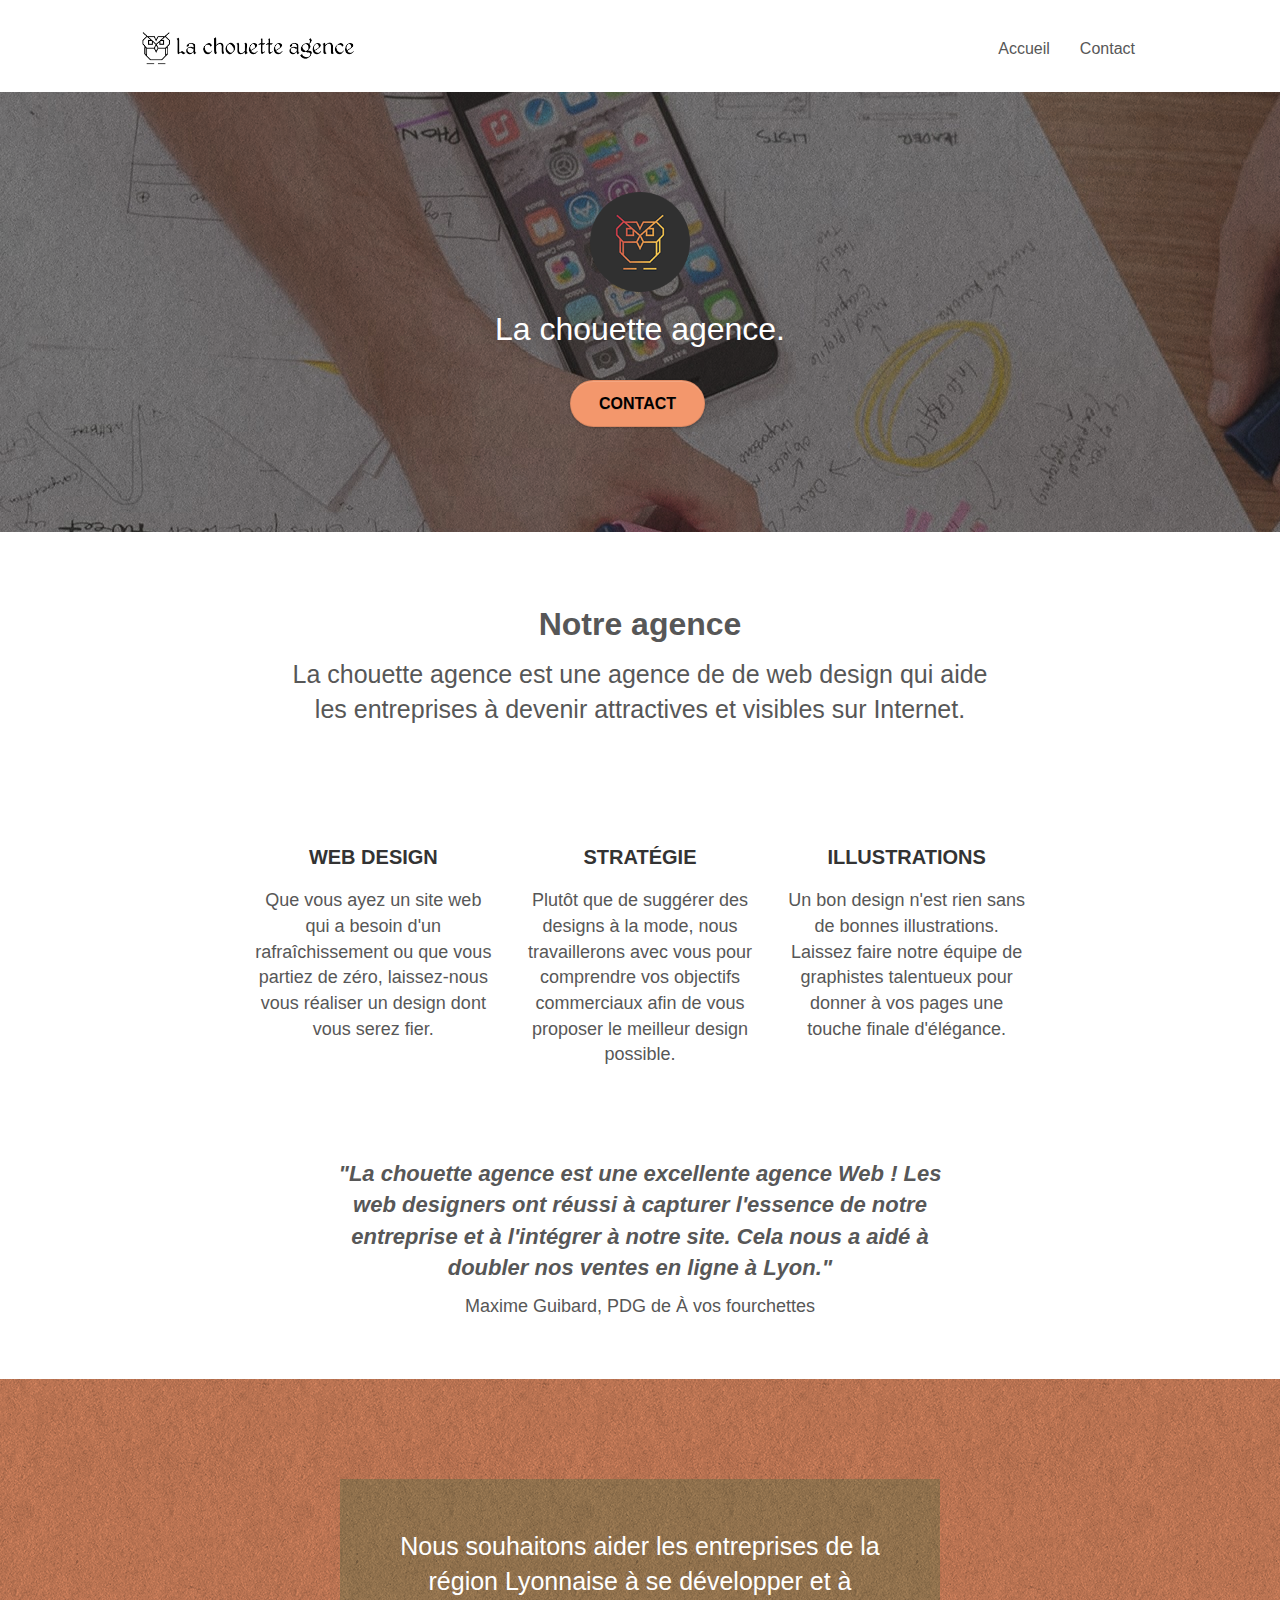
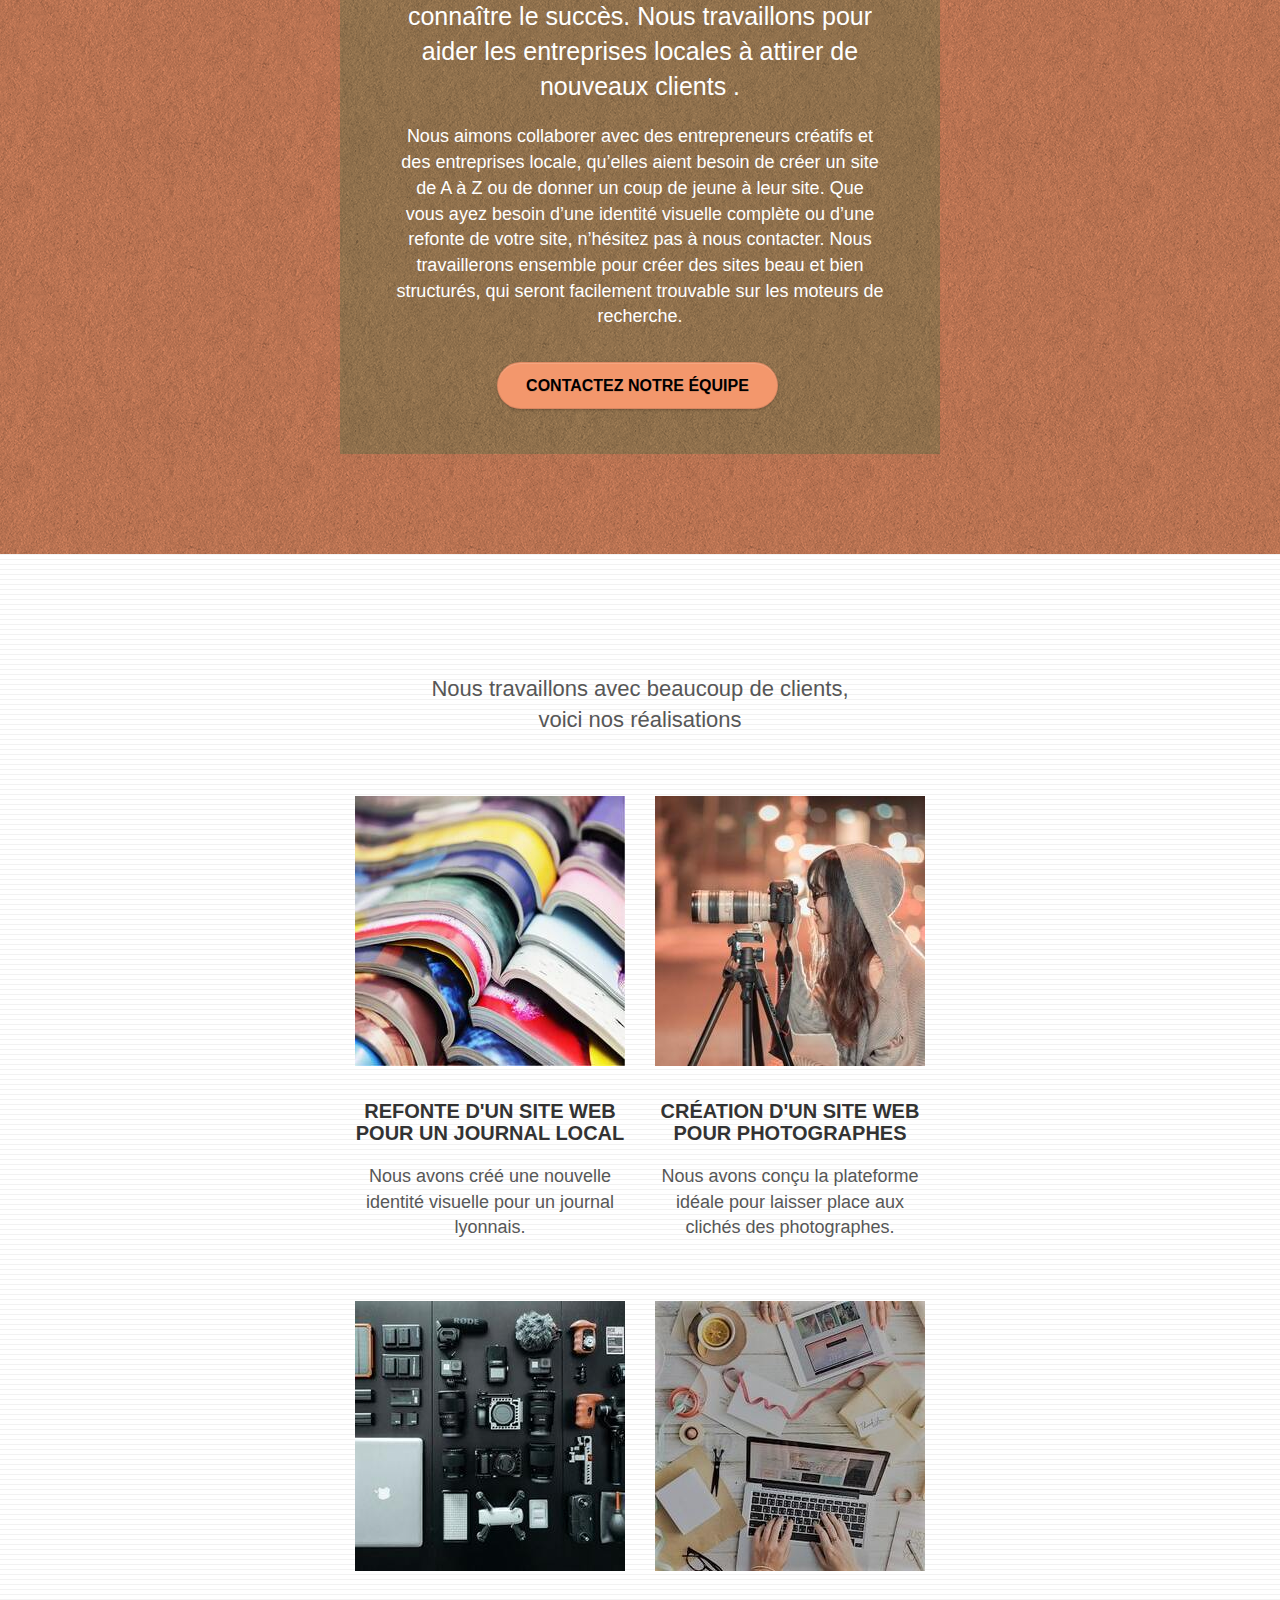
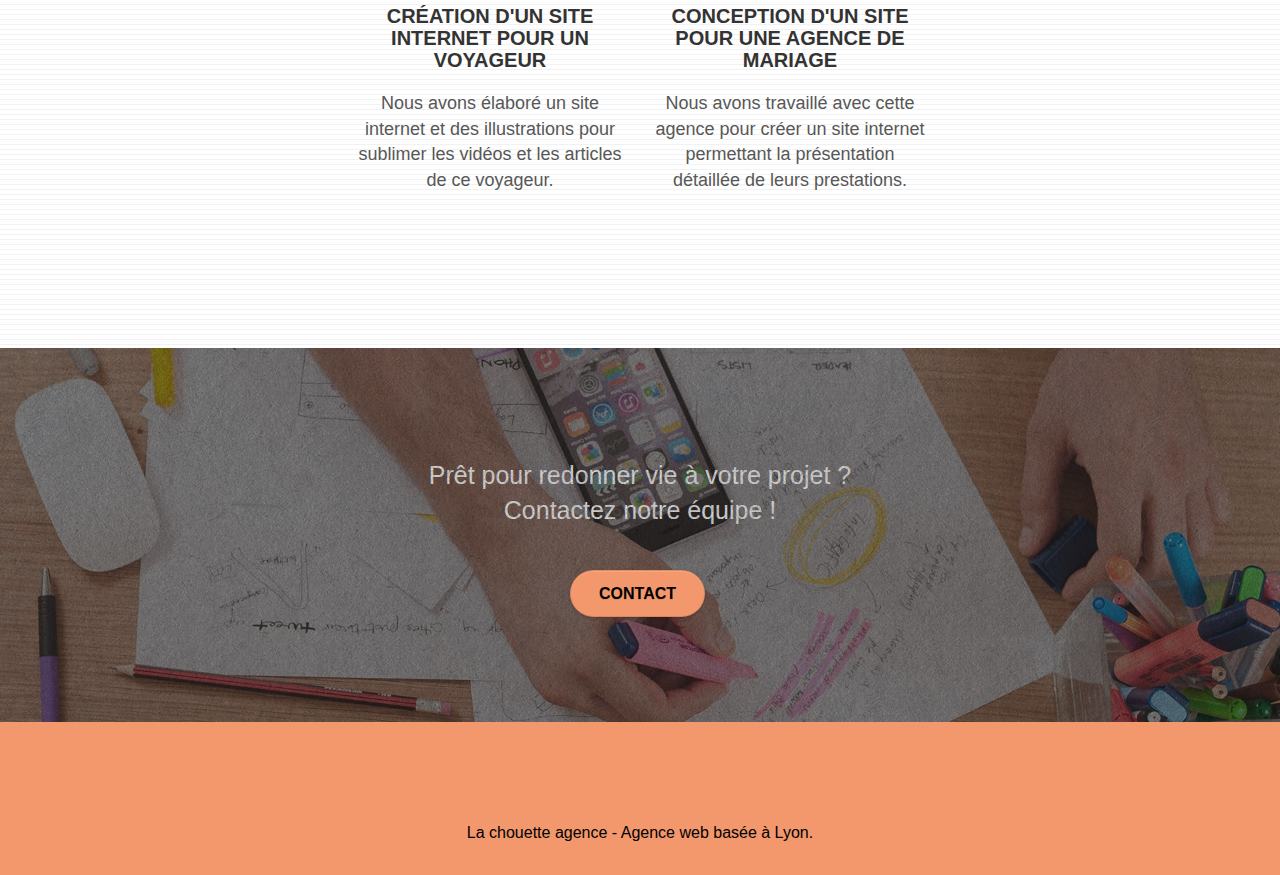
==== commit 2d1c9597: "Ajout de descriptifs cohérents, modifications mineures sur le footer" ====
--- a/index.html
+++ b/index.html
@@ -36,7 +36,7 @@
 
 		<nav class="navbar row">
 			<div class="navbar-header">
-				<a class="navbar-brand" href="index.html"><img src="img/la-chouette-agence-min.png" alt="paris web design logo agence web meilleure agence" height="40" /></a>
+				<a class="navbar-brand" href="index.html"><img src="img/la-chouette-agence-min.png" alt=" logo la chouette agence agence web meilleure agence Lyon" height="40" /></a>
 				<button id="nav-toggle" type="button" class="ui-navbar-toggle navbar-toggle" data-toggle="collapse" data-target=".navbar-1">
 					<span class="sr-only">Toggle navigation</span><span class="icon-bar"></span><span class="icon-bar"></span><span class="icon-bar"></span>
 				</button>
@@ -63,7 +63,7 @@
 	<div class="container bloc-lg">
 		<div class="row tight-width-whitespace">
 			<div class="col-sm-12">
-				<img src="img/logo-min.png" class="center-block image-resize-mode" width="100" alt="La chouette agence, agence web paris, création logo paris" />
+				<img src="img/logo-min.png" class="center-block image-resize-mode" width="100" alt="La chouette agence, agence web Lyon" />
 				<h1 class="text-center hero-bloc-text tc-white ">
 					La chouette agence.
 				</h1>
@@ -145,7 +145,7 @@
 					Nous aimons collaborer avec des entrepreneurs créatifs et des entreprises locale, qu’elles aient besoin de créer un site de A à Z ou de donner un coup de jeune à leur site. Que vous ayez besoin d’une identité visuelle complète ou d’une refonte de votre site, n’hésitez pas à nous contacter. Nous travaillerons ensemble pour créer des sites beau et bien structurés, qui seront facilement trouvable sur les moteurs de recherche.
 				</p>
 				<div class="text-center">
-					<a href="contact.html" class="btn btn-lg btn-clean btn-rd cta-hero btn-atomic-tangerine" id="cta-hero">Contactez notre équipe</a>
+					<a href="contact.html" class="btn btn-lg btn-clean btn-rd cta-hero btn-atomic-tangerine">Contactez notre équipe</a>
 				</div>
 			</div>
 		</div>
@@ -163,7 +163,7 @@
 		</div>
 		<div class="row tight-width-whitespace portfolio-row">
 			<div class="col-sm-6">
-				<a href="#" data-lightbox="img/1-min.jpg" data-gallery-id="gallery-1" data-caption="Refonte d'un site web pour un journal local" data-frame="snapshot-lb"><img src="img/1-min.jpg" alt="paris web design logo agence web meilleure agence et refonte site web journal" class="img-responsive portfolio-thumb" /></a>
+				<a href="#" data-lightbox="img/1-min.jpg" data-gallery-id="gallery-1" data-caption="Refonte d'un site web pour un journal local" data-frame="snapshot-lb"><img src="img/1-min.jpg" alt="illustration de livre pour la refonte d'un site web lyonnais" class="img-responsive portfolio-thumb" /></a>
 				<h3 class="mg-md text-center">
 					Refonte d'un site web pour un journal local
 				</h3>
@@ -172,7 +172,7 @@
 				</p>
 			</div>
 			<div class="col-sm-6">
-				<a href="#" data-lightbox="img/2-min.jpg" data-gallery-id="gallery-1" data-caption="Création d'un site web pour photographes" data-frame="snapshot-lb"><img src="img/2-min.jpg" class="img-responsive portfolio-thumb" alt="paris web design logo agence web meilleure agence, Création d'un site web pour photographes" /></a>
+				<a href="#" data-lightbox="img/2-min.jpg" data-gallery-id="gallery-1" data-caption="Création d'un site web pour photographes" data-frame="snapshot-lb"><img src="img/2-min.jpg" class="img-responsive portfolio-thumb" alt="Photo d'un photographe à Lyon" /></a>
 				<h3 class="mg-md text-center">
 					Création d'un site web pour photographes
 				</h3>
@@ -183,7 +183,7 @@
 		</div>
 		<div class="row tight-width-whitespace portfolio-row">
 			<div class="col-sm-6">
-				<a href="#" data-lightbox="img/3-min.jpeg" data-gallery-id="gallery-1" data-caption="Création d'un site internet pour un voyageur" data-frame="snapshot-lb"><img src="img/3-min.jpeg" class="img-responsive portfolio-thumb" alt="paris web design logo agence web meilleure agence, Création d'un site web pour voyageur"/></a>
+				<a href="#" data-lightbox="img/3-min.jpeg" data-gallery-id="gallery-1" data-caption="Création d'un site internet pour un voyageur" data-frame="snapshot-lb"><img src="img/3-min.jpeg" class="img-responsive portfolio-thumb" alt="illustration d'un site Web pour voyageur"/></a>
 				<h3 class="mg-md text-center">
 					Création d'un site internet pour un voyageur
 				</h3>
@@ -192,7 +192,7 @@
 				</p>
 			</div>
 			<div class="col-sm-6">
-				<a href="#" data-lightbox="img/4-min.jpeg" data-gallery-id="gallery-1" data-caption="Conception d'un site pour une agence de mariage" data-frame="snapshot-lb"><img src="img/4-min.jpeg" class="img-responsive portfolio-thumb" alt="paris web design logo agence web meilleure agence, Création d'un site web pour agence de mariage" /></a>
+				<a href="#" data-lightbox="img/4-min.jpeg" data-gallery-id="gallery-1" data-caption="Conception d'un site pour une agence de mariage" data-frame="snapshot-lb"><img src="img/4-min.jpeg" class="img-responsive portfolio-thumb" alt="Illustration d'un site web pour agence matrimoniale" /></a>
 				<h3 class="mg-md text-center">
 					Conception d'un site pour une agence de mariage
 				</h3>
@@ -226,27 +226,30 @@
 		<div class="row">
 			<div class="col-sm-12">
 				<div class="row row-no-gutters social">
-					<div class="col-sm-3">
-						<div class="text-center">
-							<a class="social" href="index.html"><span class="fa fa-twitter icon-md"></span></a>
+					<div class=socials>
+						<div class="col-sm-3">
+							<div class="text-center">
+								<a class="social" href="index.html" aria-label="nous suivre sur twitter"><span class="fa fa-twitter icon-md"></span></a>
+							</div>
+						</div>
+						<div class="col-sm-3">
+							<div class="text-center">
+								<a class="social" href="index.html" aria-label="nous suivre sur facebook"><span class="fa fa-facebook icon-md"></span></a>
+							</div>
+						</div>
+						<div class="col-sm-3">
+							<div class="text-center">
+								<a class="social" href="index.html" aria-label="nous suivre sur dribble"><span class="fa fa-dribbble icon-md"></span></a>
+							</div>
+						</div>
+						<div class="col-sm-3">
+							<div class="text-center">
+								<a class="social" href="index.html" aria-label="nous suivre sur insta"><span class="fa fa-instagram icon-md"></span></a>
+							</div>
 						</div>
 					</div>
-					<div class="col-sm-3">
-						<div class="text-center">
-							<a class="social" href="index.html"><span class="fa fa-facebook icon-md"></span></a>
-						</div>
-					</div>
-					<div class="col-sm-3">
-						<div class="text-center">
-							<a class="social" href="index.html"><span class="fa fa-dribbble icon-md"></span></a>
-						</div>
-					</div>
-					<div class="col-sm-3">
-						<div class="text-center">
-							<a class="social" href="index.html"><span class="fa fa-instagram icon-md"></span></a>
-						</div>
-					</div>
-				<p class="text-center white">
+					
+				<p class="text-center  desc_footer">
 					La chouette agence - Agence web basée à Lyon.<br>
 				</p>
 			</div>
@@ -258,6 +261,6 @@
 </div>
 <!-- Principal conteneur END -->
     
-
+</div>
 </body>
 </html>
--- a/style.css
+++ b/style.css
@@ -1 +1 @@
-body{margin:0;padding:0;background:#FFF;overflow-x:hidden;-webkit-font-smoothing:antialiased;-moz-osx-font-smoothing:grayscale}.nous{font-weight: bold;font-size: 32px;}.realisation{font-size: 22px;}.desc{font-size:25px;color:#f6f6f6;}.citation{font-style:italic;font-weight: bold;font-size: 22px;}a,button{transition:all .3s ease-in-out;outline:none!important}a:hover{text-decoration:none;cursor:pointer}#page-loading-blocs-notifaction{position:fixed;top:0;bottom:0;width:100%;z-index:100000;background:#FFFFFF url("img/pageload-spinner.gif") no-repeat center center}.bloc{width:100%;clear:both;background:50% 50% no-repeat;padding:0 50px;-webkit-background-size:cover;-moz-background-size:cover;-o-background-size:cover;background-size:cover;position:relative}.bloc .container{padding-left:0;padding-right:0}.bloc-lg{padding:100px 50px}.bloc-md{padding:50px}.bloc-sm{padding:20px 50px}.bg-center,.bg-l-edge,.bg-r-edge,.bg-t-edge,.bg-b-edge,.bg-tl-edge,.bg-bl-edge,.bg-tr-edge,.bg-br-edge,.bg-repeat{-webkit-background-size:auto!important;-moz-background-size:auto!important;-o-background-size:auto!important;background-size:auto!important}.bg-repeat{background:repeat}.bg-t-edge{background:top no-repeat}.bloc-bg-texture::before{content:"";background-size:2px 2px;position:absolute;top:0;bottom:0;left:0;right:0}.texture-paper::before{background:url("img/texture-paper-min.png");background-size:280px 280px}.b-parallax{background-attachment:fixed}.d-bloc{color:rgba(255,255,255,.7)}.d-bloc button:hover{color:rgba(255,255,255,.9)}.d-bloc .icon-round,.d-bloc .icon-square,.d-bloc .icon-rounded,.d-bloc .icon-semi-rounded-a,.d-bloc .icon-semi-rounded-b{border-color:rgba(255,255,255,.9)}.d-bloc .divider-h span{border-color:rgba(255,255,255,.2)}.d-bloc .a-btn,.d-bloc .navbar a,.d-bloc .navbar-brand,.d-bloc a .icon-sm,.d-bloc a .icon-md,.d-bloc a .icon-lg,.d-bloc a .icon-xl,.d-bloc h1 a,.d-bloc h2 a,.d-bloc h3 a,.d-bloc h4 a,.d-bloc h5 a,.d-bloc h6 a,.d-bloc p a{color:black}.d-bloc .a-btn:hover,.d-bloc .navbar a:hover,.d-bloc .navbar-brand:hover,.d-bloc a:hover .icon-sm,.d-bloc a:hover .icon-md,.d-bloc a:hover .icon-lg,.d-bloc a:hover .icon-xl,.d-bloc h1 a:hover,.d-bloc h2 a:hover,.d-bloc h3 a:hover,.d-bloc h4 a:hover,.d-bloc h5 a:hover,.d-bloc h6 a:hover,.d-bloc p a:hover{color:rgba(255,255,255,1)}.d-bloc .navbar-toggle .icon-bar{background:rgba(255,255,255,1)}.d-bloc .btn-wire,.d-bloc .btn-wire:hover{color:rgba(255,255,255,1);border-color:rgba(255,255,255,1)}.d-bloc .panel{color:rgba(0,0,0,.5)}.d-bloc .panel button:hover{color:rgba(0,0,0,.7)}.d-bloc .panel icon{border-color:rgba(0,0,0,.7)}.d-bloc .panel .divider-h span{border-color:rgba(0,0,0,.1)}.d-bloc .panel .a-btn{color:rgba(0,0,0,.6)}.d-bloc .panel .a-btn:hover{color:rgba(0,0,0,1)}.d-bloc .panel .btn-wire,.d-bloc .panel .btn-wire:hover{color:rgba(0,0,0,.7);border-color:rgba(0,0,0,.3)}.d-bloc .panel,.l-bloc{color:rgba(0,0,0,.5)}.d-bloc .panel button:hover,.l-bloc button:hover{color:rgba(0,0,0,.7)}.l-bloc .icon-round,.l-bloc .icon-square,.l-bloc .icon-rounded,.l-bloc .icon-semi-rounded-a,.l-bloc .icon-semi-rounded-b{border-color:rgba(0,0,0,.7)}.d-bloc .panel .divider-h span,.l-bloc .divider-h span{border-color:rgba(0,0,0,.1)}.d-bloc .panel .a-btn,.l-bloc .a-btn,.l-bloc .navbar a,.l-bloc .navbar-brand,.l-bloc a .icon-sm,.l-bloc a .icon-md,.l-bloc a .icon-lg,.l-bloc a .icon-xl,.l-bloc h1 a,.l-bloc h2 a,.l-bloc h3 a,.l-bloc h4 a,.l-bloc h5 a,.l-bloc h6 a,.l-bloc p a{color:rgba(0,0,0,.6)}.d-bloc .panel .a-btn:hover,.l-bloc .a-btn:hover,.l-bloc .navbar a:hover,.l-bloc .navbar-brand:hover,.l-bloc a:hover .icon-sm,.l-bloc a:hover .icon-md,.l-bloc a:hover .icon-lg,.l-bloc a:hover .icon-xl,.l-bloc h1 a:hover,.l-bloc h2 a:hover,.l-bloc h3 a:hover,.l-bloc h4 a:hover,.l-bloc h5 a:hover,.l-bloc h6 a:hover,.l-bloc p a:hover{color:rgba(0,0,0,1)}.l-bloc .navbar-toggle .icon-bar{color:rgba(0,0,0,.6)}.d-bloc .panel .btn-wire,.d-bloc .panel .btn-wire:hover,.l-bloc .btn-wire,.l-bloc .btn-wire:hover{color:rgba(0,0,0,.7);border-color:rgba(0,0,0,.3)}.voffset{margin-top:30px}.voffset-lg{margin-top:80px}.row-no-gutters{margin-right:0;margin-left:0}.row.row-no-gutters>[class^="col-"],.row.row-no-gutters>[class*=" col-"]{padding-right:0;padding-left:0}#bloc-1-hero h1{font-size:32px}.navbar{margin-bottom:0;z-index:1}.navbar-brand{height:auto;padding:3px 15px;font-size:25px;font-weight:normal;font-weight:600;line-height:44px}.navbar-brand img{max-height:200px;margin:0 5px 0 0;display:inline}.navbar-brand img[src$=svg]{min-width:100px}.nav-center .navbar-brand img{margin:0}.navbar .nav{padding-top:2px;margin-right:-16px;float:right;z-index:1}.nav>li{float:left;margin-top:4px;font-size:16px}.navbar-nav .open .dropdown-menu>li>a{text-align:inherit}.nav>li a:hover,.nav>li a:focus{background:transparent}.navbar-toggle{margin:10px 10px 0 0;border:0}.navbar-toggle:hover{background:transparent!important}.navbar-toggle .icon-bar{background-color:rgba(0,0,0,.5);width:26px}.nav-invert .navbar .nav{float:left}.nav-invert .navbar-header,.nav-invert .navbar-brand{float:right;position:relative;z-index:2}@media (min-width:768px){.site-navigation{position:absolute;top:50%;right:20px;transform:translate(0,-50%);-webkit-transform:translateY(-50%)}.nav>li .dropdown-menu a,.nav>li .dropdown-menu a:hover{color:#484848}.nav-invert .site-navigation{left:0;right:0}.nav-center{text-align:center}.nav-center .navbar-header{width:100%}.nav-center .navbar-header,.nav-center .navbar-brand,.nav-center .nav>li{float:none;display:inline-block}.nav-center .site-navigation{position:relative;width:100%;right:0;margin-right:0;margin-top:20px}.nav-center.mini-nav .navbar-toggle{float:none;margin:10px auto 0}}.nav>li>.dropdown a{background:none!important;display:block;padding:14px 15px}nav .caret{margin:0 5px}.dropdown-menu .dropdown-menu{top:-8px;left:100%}.dropdown-menu .dropmenu-flow-right{top:100%;left:0;margin-left:-1px;border-top-left-radius:0;border-top-right-radius:0}.dropdown-menu .dropdown span{border:4px solid black;border-top-color:transparent;border-right-color:transparent;border-bottom-color:transparent;margin:6px -5px 0 0!important;float:right}.mg-md{margin-top:10px;margin-bottom:20px}.mg-lg{margin-top:10px;margin-bottom:40px}.btn{margin:0 5px 5px 0}.btn.pull-right{margin:0 0 5px 5px}.btn-d,.btn-d:hover,.btn-d:focus{color:#FFF;background:rgba(0,0,0,.3)}button{outline:none!important}.btn-rd{border-radius:40px}.btn-clean{border:1px solid rgba(0,0,0,.08);border-bottom-color:rgba(0,0,0,.1);text-shadow:0 1px 0 rgba(0,0,1,.1);box-shadow:0 1px 3px rgba(0,0,1,.25),inset 0 1px 0 0 rgba(255,255,255,.15)}.icon-md{font-size:30px!important}.icon-lg{font-size:60px!important}.sm-shadow{text-shadow:0 1px 2px rgba(0,0,0,.3)}.panel-sq,.panel-sq .panel-heading,.panel-sq .panel-footer{border-radius:0}.panel-rd{border-radius:30px}.panel-rd .panel-heading{border-radius:29px 29px 0 0}.panel-rd .panel-footer{border-radius:0 0 29px 29px}.form-control{border-color:rgba(0,0,0,.1);box-shadow:none}.scrollToTop{width:40px;height:40px;position:fixed;bottom:20px;right:20px;opacity:0;z-index:500;transition:all .3s ease-in-out}.scrollToTop span{margin-top:6px}.showScrollTop{font-size:14px;opacity:1}a[data-lightbox]{position:relative;display:block;text-align:center}a[data-lightbox]:hover::before{content:"+";font-family:"HelveticaNeue-Light","Helvetica Neue Light","Helvetica Neue",Helvetica,Arial;font-size:32px;width:50px;height:50px;margin-left:-25px;border-radius:50%;background:rgba(0,0,0,.6);color:#FFF;font-weight:100;z-index:1;position:absolute;top:50%;transform:translateY(-50%);-webkit-transform:translateY(-50%)}a[data-lightbox]:hover img{opacity:.6;-webkit-animation-fill-mode:none;animation-fill-mode:none}#lightbox-modal{display:flex;align-items:center}#lightbox-modal .modal-dialog{width:90%;max-width:900px;margin:0 auto 0}#lightbox-modal .modal-dialog img{max-height:90vh;margin:0 auto}.lightbox-caption{padding:20px;color:#FFF;background:rgba(0,0,0,.5);position:absolute;left:15px;right:15px;bottom:5px}.close-lightbox{color:#FFF;font-size:30px;position:absolute;top:20px;right:20px;z-index:20;background:rgba(0,0,0,.5);border:none;line-height:30px;padding:0 9px 5px;opacity:.3}.close-lightbox:hover,.next-lightbox:hover,.prev-lightbox:hover{opacity:1.0;color:#FFF}.next-lightbox,.prev-lightbox{font-size:20px;color:rgba(255,255,255,.9);background:rgba(0,0,0,.5);transition:all .2s ease-in-out;position:absolute;top:45%;z-index:1;opacity:.4}.next-lightbox{padding:6px 8px 1px 13px;right:25px}.prev-lightbox{padding:6px 13px 1px 10px;left:25px}.snapshot-lb .modal-body{padding-bottom:45px}.snapshot-lb .lightbox-caption{padding:0;color:rgba(0,0,0,.5);background:none}h1,h2,h3,h4,h5,h6,p,label,.btn,a{font-family:"helvetica";font-weight:400;color:#575757!important}.container{max-width:1000px}.hero-bloc-text{font-size:38px}.hero-bloc-text-sub{font-size:36px}.statement-bloc-text{line-height:26px;font-style:italic;font-size:20px;text-align:center;font-weight:lighter;max-width:520px;margin:auto auto auto auto}p{font-size:18px}.tight-width-whitespace{max-width:600px;margin:auto auto auto auto}.h1{font-size:20px;font-family:"Open Sans"}.cta-hero{margin-top:22px;color:#FFFFFF!important;text-transform:uppercase;padding:12px 28px 12px 28px;font-size:16px;font-weight:700}.social{max-width:400px;margin:auto auto auto auto}h2{font-size:25px;line-height:1.4em}h3{font-size:20px;text-transform:uppercase;font-weight:700;color:#333333!important}.med-width-whitespace{max-width:800px;margin:auto auto auto auto;box-shadow:0 0 0 #000000}h1{color:#333333!important}h4{color:#333333!important}.icons{margin-bottom:14px;margin-top:24px}.white{color:black!important}.portfolio-thumb{margin-bottom:24px}.portfolio-row{margin-bottom:44px;margin-top:50px}.avatar{box-shadow:0 4px 9px rgba(0,0,0,.3)}.black-background{background-color:rgba(165,147,99,.7);padding:40px 40px 40px 40px}.bold-link{font-weight:900;text-decoration:underline!important}.bgc-white{background-color:#FFFFFF}.bgc-dark-slate-blue{background-color:#364577}.bgc-atomic-tangerine{background-color:#F3976C}.tc-white{color:white!important}.tc-white2{color:black!important;}.btn-atomic-tangerine{background:#F3976C;color:black!important}.btn-atomic-tangerine:hover{background:black!important;color:#FFFFFF!important}.ltc-white{color:#FFFFFF!important}.ltc-white:hover{color:#cccccc!important}.ltc-atomic-tangerine{color:#F3976C!important}.ltc-atomic-tangerine:hover{color:#c27956!important}.icon-dark-slate-blue{color:#364577!important;border-color:#364577!important}.bg-dots-bg{background-image:url("img/dots-bg-min.png")}.bg-lines-h2-bg{background-image:url("img/lines-h2-bg-min.png")}.bg-banniere{background-image:url("img/la-chouette-agence-banniere-min.jpg")}.bg-presentation{background-image:url("img/image-de-presentation-min.jpeg")}@media (max-width:1024px){.bloc{padding-left:20px;padding-right:20px}.bloc.full-width-bloc,.bloc-tile-2.full-width-bloc .container,.bloc-tile-3.full-width-bloc .container,.bloc-tile-4.full-width-bloc .container{padding-left:0;padding-right:0}}@media (max-width:992px) and (min-width:768px){.navbar .nav{max-width:80%}.nav-center.navbar .nav{max-width:100%}}@media only screen and (min-device-width:768px) and (max-device-width:1024px) and (orientation:landscape){.b-parallax{background-attachment:scroll}}@media only screen and (min-device-width:1024px) and (max-device-width:1366px) and (-webkit-min-device-pixel-ratio:1.5){.b-parallax{background-attachment:scroll}}@media (max-width:991px){.container{width:100%}.b-parallax{background-attachment:scroll}.page-container,#hero-bloc{overflow-x:hidden;position:relative}.bloc{padding-left:constant(safe-area-inset-left);padding-right:constant(safe-area-inset-right)}.bloc-group,.bloc-group .bloc{display:block;width:100%}.bloc-fill-screen .fill-bloc-top-edge,.bloc-fill-screen .fill-bloc-bottom-edge{padding:0 20px;padding-left:constant(safe-area-inset-left);padding-right:constant(safe-area-inset-right)}}@media (max-width:767px){.page-container{overflow-x:hidden;position:relative}h1,h2,h3,h4,h5,h6,p,#disqus_thread{padding-left:10px!important;padding-right:10px!important}.b-parallax{background-attachment:scroll}.navbar .nav{padding-top:0;border-top:1px solid rgba(0,0,0,.2);float:none!important}.navbar.row{margin-left:0;margin-right:0}.site-navigation{position:inherit;transform:none;-webkit-transform:none;-ms-transform:none}.nav>li{margin-top:0;border-bottom:1px solid rgba(0,0,0,.1);background:rgba(0,0,0,.05);text-align:left;padding-left:15px;width:100%}.nav>li:hover{background:rgba(0,0,0,.08)}.dropdown .dropdown a .caret{float:none;margin:5px 0 0 10px!important;border:4px solid black;border-bottom-color:transparent;border-right-color:transparent;border-left-color:transparent}#hero-bloc .navbar .nav{background:rgba(0,0,0,.8)}#hero-bloc .navbar .nav a{color:rgba(255,255,255,.6)}.hero{padding:50px 0}.hero-nav{left:-1px;right:-1px}.navbar-collapse{padding:0;overflow-x:hidden;-webkit-box-shadow:none;box-shadow:none}.navbar-brand img{max-height:40px;width:auto}.nav-invert .navbar-header{float:none;width:100%}.nav-invert .navbar-toggle{float:left;margin-left:10px}.bloc{padding-left:0;padding-right:0}.bloc-xxl,.bloc-xl,.bloc-lg{padding:40px 0}.bloc-sm,.bloc-md{padding-left:0;padding-right:0}.bloc-tile-2 .container,.bloc-tile-3 .container,.bloc-tile-4 .container,.bloc-fill-screen .fill-bloc-top-edge,.bloc-fill-screen .fill-bloc-bottom-edge{padding-left:0;padding-right:0}.a-block{padding:0 10px}.btn-dwn{display:none}.voffset{margin-top:5px}.voffset-md{margin-top:20px}.voffset-lg{margin-top:30px}form{padding:5px}.close-lightbox{display:inline-block}.blocsapp-device-iphone5{background-size:216px 425px;padding-top:60px;width:216px;height:425px}.blocsapp-device-iphone5 img{width:180px;height:320px}}@media (max-width:400px){.bloc{padding-left:0;padding-right:0}}@media (max-width:767px){.bloc-mob-center-text{text-align:center}}
+body{margin:0;padding:0;background:#FFF;overflow-x:hidden;-webkit-font-smoothing:antialiased;-moz-osx-font-smoothing:grayscale}.nous{font-weight: bold;font-size: 32px;}.socials{display: flex;justify-content: space-around;}.desc_footer{padding-top: 50px;font-size: 16px;color: black !important;}.realisation{font-size: 22px;}.desc{font-size:25px;color:#f6f6f6;}.citation{font-style:italic;font-weight: bold;font-size: 22px;}a,button{transition:all .3s ease-in-out;outline:none!important}a:hover{text-decoration:none;cursor:pointer}#page-loading-blocs-notifaction{position:fixed;top:0;bottom:0;width:100%;z-index:100000;background:#FFFFFF url("img/pageload-spinner.gif") no-repeat center center}.bloc{width:100%;clear:both;background:50% 50% no-repeat;padding:0 50px;-webkit-background-size:cover;-moz-background-size:cover;-o-background-size:cover;background-size:cover;position:relative}.bloc .container{padding-left:0;padding-right:0}.bloc-lg{padding:100px 50px}.bloc-md{padding:50px}.bloc-sm{padding:20px 50px}.bg-center,.bg-l-edge,.bg-r-edge,.bg-t-edge,.bg-b-edge,.bg-tl-edge,.bg-bl-edge,.bg-tr-edge,.bg-br-edge,.bg-repeat{-webkit-background-size:auto!important;-moz-background-size:auto!important;-o-background-size:auto!important;background-size:auto!important}.bg-repeat{background:repeat}.bg-t-edge{background:top no-repeat}.bloc-bg-texture::before{content:"";background-size:2px 2px;position:absolute;top:0;bottom:0;left:0;right:0}.texture-paper::before{background:url("img/texture-paper-min.png");background-size:280px 280px}.b-parallax{background-attachment:fixed}.d-bloc{color:rgba(255,255,255,.7)}.d-bloc button:hover{color:rgba(255,255,255,.9)}.d-bloc .icon-round,.d-bloc .icon-square,.d-bloc .icon-rounded,.d-bloc .icon-semi-rounded-a,.d-bloc .icon-semi-rounded-b{border-color:rgba(255,255,255,.9)}.d-bloc .divider-h span{border-color:rgba(255,255,255,.2)}.d-bloc .a-btn,.d-bloc .navbar a,.d-bloc .navbar-brand,.d-bloc a .icon-sm,.d-bloc a .icon-md,.d-bloc a .icon-lg,.d-bloc a .icon-xl,.d-bloc h1 a,.d-bloc h2 a,.d-bloc h3 a,.d-bloc h4 a,.d-bloc h5 a,.d-bloc h6 a,.d-bloc p a{color:black}.d-bloc .a-btn:hover,.d-bloc .navbar a:hover,.d-bloc .navbar-brand:hover,.d-bloc a:hover .icon-sm,.d-bloc a:hover .icon-md,.d-bloc a:hover .icon-lg,.d-bloc a:hover .icon-xl,.d-bloc h1 a:hover,.d-bloc h2 a:hover,.d-bloc h3 a:hover,.d-bloc h4 a:hover,.d-bloc h5 a:hover,.d-bloc h6 a:hover,.d-bloc p a:hover{color:rgba(255,255,255,1)}.d-bloc .navbar-toggle .icon-bar{background:rgba(255,255,255,1)}.d-bloc .btn-wire,.d-bloc .btn-wire:hover{color:rgba(255,255,255,1);border-color:rgba(255,255,255,1)}.d-bloc .panel{color:rgba(0,0,0,.5)}.d-bloc .panel button:hover{color:rgba(0,0,0,.7)}.d-bloc .panel icon{border-color:rgba(0,0,0,.7)}.d-bloc .panel .divider-h span{border-color:rgba(0,0,0,.1)}.d-bloc .panel .a-btn{color:rgba(0,0,0,.6)}.d-bloc .panel .a-btn:hover{color:rgba(0,0,0,1)}.d-bloc .panel .btn-wire,.d-bloc .panel .btn-wire:hover{color:rgba(0,0,0,.7);border-color:rgba(0,0,0,.3)}.d-bloc .panel,.l-bloc{color:rgba(0,0,0,.5)}.d-bloc .panel button:hover,.l-bloc button:hover{color:rgba(0,0,0,.7)}.l-bloc .icon-round,.l-bloc .icon-square,.l-bloc .icon-rounded,.l-bloc .icon-semi-rounded-a,.l-bloc .icon-semi-rounded-b{border-color:rgba(0,0,0,.7)}.d-bloc .panel .divider-h span,.l-bloc .divider-h span{border-color:rgba(0,0,0,.1)}.d-bloc .panel .a-btn,.l-bloc .a-btn,.l-bloc .navbar a,.l-bloc .navbar-brand,.l-bloc a .icon-sm,.l-bloc a .icon-md,.l-bloc a .icon-lg,.l-bloc a .icon-xl,.l-bloc h1 a,.l-bloc h2 a,.l-bloc h3 a,.l-bloc h4 a,.l-bloc h5 a,.l-bloc h6 a,.l-bloc p a{color:rgba(0,0,0,.6)}.d-bloc .panel .a-btn:hover,.l-bloc .a-btn:hover,.l-bloc .navbar a:hover,.l-bloc .navbar-brand:hover,.l-bloc a:hover .icon-sm,.l-bloc a:hover .icon-md,.l-bloc a:hover .icon-lg,.l-bloc a:hover .icon-xl,.l-bloc h1 a:hover,.l-bloc h2 a:hover,.l-bloc h3 a:hover,.l-bloc h4 a:hover,.l-bloc h5 a:hover,.l-bloc h6 a:hover,.l-bloc p a:hover{color:rgba(0,0,0,1)}.l-bloc .navbar-toggle .icon-bar{color:rgba(0,0,0,.6)}.d-bloc .panel .btn-wire,.d-bloc .panel .btn-wire:hover,.l-bloc .btn-wire,.l-bloc .btn-wire:hover{color:rgba(0,0,0,.7);border-color:rgba(0,0,0,.3)}.voffset{margin-top:30px}.voffset-lg{margin-top:80px}.row-no-gutters{margin-right:0;margin-left:0}.row.row-no-gutters>[class^="col-"],.row.row-no-gutters>[class*=" col-"]{padding-right:0;padding-left:0}#bloc-1-hero h1{font-size:32px}.navbar{margin-bottom:0;z-index:1}.navbar-brand{height:auto;padding:3px 15px;font-size:25px;font-weight:normal;font-weight:600;line-height:44px}.navbar-brand img{max-height:200px;margin:0 5px 0 0;display:inline}.navbar-brand img[src$=svg]{min-width:100px}.nav-center .navbar-brand img{margin:0}.navbar .nav{padding-top:2px;margin-right:-16px;float:right;z-index:1}.nav>li{float:left;margin-top:4px;font-size:16px}.navbar-nav .open .dropdown-menu>li>a{text-align:inherit}.nav>li a:hover,.nav>li a:focus{background:transparent}.navbar-toggle{margin:10px 10px 0 0;border:0}.navbar-toggle:hover{background:transparent!important}.navbar-toggle .icon-bar{background-color:rgba(0,0,0,.5);width:26px}.nav-invert .navbar .nav{float:left}.nav-invert .navbar-header,.nav-invert .navbar-brand{float:right;position:relative;z-index:2}@media (min-width:768px){.site-navigation{position:absolute;top:50%;right:20px;transform:translate(0,-50%);-webkit-transform:translateY(-50%)}.nav>li .dropdown-menu a,.nav>li .dropdown-menu a:hover{color:#484848}.nav-invert .site-navigation{left:0;right:0}.nav-center{text-align:center}.nav-center .navbar-header{width:100%}.nav-center .navbar-header,.nav-center .navbar-brand,.nav-center .nav>li{float:none;display:inline-block}.nav-center .site-navigation{position:relative;width:100%;right:0;margin-right:0;margin-top:20px}.nav-center.mini-nav .navbar-toggle{float:none;margin:10px auto 0}}.nav>li>.dropdown a{background:none!important;display:block;padding:14px 15px}nav .caret{margin:0 5px}.dropdown-menu .dropdown-menu{top:-8px;left:100%}.dropdown-menu .dropmenu-flow-right{top:100%;left:0;margin-left:-1px;border-top-left-radius:0;border-top-right-radius:0}.dropdown-menu .dropdown span{border:4px solid black;border-top-color:transparent;border-right-color:transparent;border-bottom-color:transparent;margin:6px -5px 0 0!important;float:right}.mg-md{margin-top:10px;margin-bottom:20px}.mg-lg{margin-top:10px;margin-bottom:40px}.btn{margin:0 5px 5px 0}.btn.pull-right{margin:0 0 5px 5px}.btn-d,.btn-d:hover,.btn-d:focus{color:#FFF;background:rgba(0,0,0,.3)}button{outline:none!important}.btn-rd{border-radius:40px}.btn-clean{border:1px solid rgba(0,0,0,.08);border-bottom-color:rgba(0,0,0,.1);text-shadow:0 1px 0 rgba(0,0,1,.1);box-shadow:0 1px 3px rgba(0,0,1,.25),inset 0 1px 0 0 rgba(255,255,255,.15)}.icon-md{font-size:30px!important}.icon-lg{font-size:60px!important}.sm-shadow{text-shadow:0 1px 2px rgba(0,0,0,.3)}.panel-sq,.panel-sq .panel-heading,.panel-sq .panel-footer{border-radius:0}.panel-rd{border-radius:30px}.panel-rd .panel-heading{border-radius:29px 29px 0 0}.panel-rd .panel-footer{border-radius:0 0 29px 29px}.form-control{border-color:rgba(0,0,0,.1);box-shadow:none}.scrollToTop{width:40px;height:40px;position:fixed;bottom:20px;right:20px;opacity:1;z-index:500;transition:all .3s ease-in-out}.scrollToTop span{margin-top:6px}.showScrollTop{font-size:14px;opacity:1}a[data-lightbox]{position:relative;display:block;text-align:center}a[data-lightbox]:hover::before{content:"+";font-family:"HelveticaNeue-Light","Helvetica Neue Light","Helvetica Neue",Helvetica,Arial;font-size:32px;width:50px;height:50px;margin-left:-25px;border-radius:50%;background:rgba(0,0,0,.6);color:#FFF;font-weight:100;z-index:1;position:absolute;top:50%;transform:translateY(-50%);-webkit-transform:translateY(-50%)}a[data-lightbox]:hover img{opacity:.6;-webkit-animation-fill-mode:none;animation-fill-mode:none}#lightbox-modal{display:flex;align-items:center}#lightbox-modal .modal-dialog{width:90%;max-width:900px;margin:0 auto 0}#lightbox-modal .modal-dialog img{max-height:90vh;margin:0 auto}.lightbox-caption{padding:20px;color:#FFF;background:rgba(0,0,0,.5);position:absolute;left:15px;right:15px;bottom:5px}.close-lightbox{color:#FFF;font-size:30px;position:absolute;top:20px;right:20px;z-index:20;background:rgba(0,0,0,.5);border:none;line-height:30px;padding:0 9px 5px;opacity:.3}.close-lightbox:hover,.next-lightbox:hover,.prev-lightbox:hover{opacity:1.0;color:#FFF}.next-lightbox,.prev-lightbox{font-size:20px;color:rgba(255,255,255,.9);background:rgba(0,0,0,.5);transition:all .2s ease-in-out;position:absolute;top:45%;z-index:1;opacity:.4}.next-lightbox{padding:6px 8px 1px 13px;right:25px}.prev-lightbox{padding:6px 13px 1px 10px;left:25px}.snapshot-lb .modal-body{padding-bottom:45px}.snapshot-lb .lightbox-caption{padding:0;color:rgba(0,0,0,.5);background:none}h1,h2,h3,h4,h5,h6,p,label,.btn,a{font-family:"helvetica";font-weight:400;color:#575757!important}.container{max-width:1000px}.hero-bloc-text{font-size:38px}.hero-bloc-text-sub{font-size:36px}.statement-bloc-text{line-height:26px;font-style:italic;font-size:20px;text-align:center;font-weight:lighter;max-width:520px;margin:auto auto auto auto}p{font-size:18px}.tight-width-whitespace{max-width:600px;margin:auto auto auto auto}.h1{font-size:20px;font-family:"Open Sans"}.cta-hero{margin-top:22px;color:#FFFFFF!important;text-transform:uppercase;padding:12px 28px 12px 28px;font-size:16px;font-weight:700}.social{max-width:400px;margin:auto auto auto auto}h2{font-size:25px;line-height:1.4em}h3{font-size:20px;text-transform:uppercase;font-weight:700;color:#333333!important}.med-width-whitespace{max-width:800px;margin:auto auto auto auto;box-shadow:0 0 0 #000000}h1{color:#333333!important}h4{color:#333333!important}.icons{margin-bottom:14px;margin-top:24px}.white{color:white !important}.portfolio-thumb{padding-bottom:24px;margin: auto;}.portfolio-row{margin-bottom:44px;margin-top:50px}.avatar{box-shadow:0 4px 9px rgba(0,0,0,.3)}.black-background{background-color:rgba(165,147,99,.7);padding:40px 40px 40px 40px}.bold-link{font-weight:900;text-decoration:underline!important}.bgc-white{background-color:#FFFFFF}.bgc-dark-slate-blue{background-color:#364577}.bgc-atomic-tangerine{background-color:#F3976C}.tc-white{color:white!important}.tc-white2{color:black!important;}.btn-atomic-tangerine{background:#F3976C;color:black!important}.btn-atomic-tangerine:hover{background:black!important;color:#FFFFFF!important}.ltc-white{color:#FFFFFF!important}.ltc-white:hover{color:#cccccc!important}.ltc-atomic-tangerine{color:#F3976C!important}.ltc-atomic-tangerine:hover{color:#c27956!important}.icon-dark-slate-blue{color:#364577!important;border-color:#364577!important}.bg-dots-bg{background-image:url("img/dots-bg-min.png")}.bg-lines-h2-bg{background-image:url("img/lines-h2-bg-min.png")}.bg-banniere{background-image:url("img/la-chouette-agence-banniere-min.jpg")}.bg-presentation{background-image:url("img/image-de-presentation-min.jpeg")}@media (max-width:1024px){.bloc{padding-left:20px;padding-right:20px}.bloc.full-width-bloc,.bloc-tile-2.full-width-bloc .container,.bloc-tile-3.full-width-bloc .container,.bloc-tile-4.full-width-bloc .container{padding-left:0;padding-right:0}}@media (max-width:992px) and (min-width:768px){.navbar .nav{max-width:80%}.nav-center.navbar .nav{max-width:100%}}@media only screen and (min-width:768px) and (max-width:1024px) and (orientation:landscape){.b-parallax{background-attachment:scroll}}@media only screen and (min-width:1024px) and (max-width:1366px) and (-webkit-min-device-pixel-ratio:1.5){.b-parallax{background-attachment:scroll}}@media (max-width:991px){.container{width:100%}.b-parallax{background-attachment:scroll}.page-container,#hero-bloc{overflow-x:hidden;position:relative}.bloc{padding-left:20px;padding-right:20px}.bloc-group,.bloc-group .bloc{display:block;width:100%}.bloc-fill-screen .fill-bloc-top-edge,.bloc-fill-screen .fill-bloc-bottom-edge{padding:0 20px;}}@media (max-width:767px){.page-container{overflow-x:hidden;position:relative}h1,h2,h3,h4,h5,h6,p,#disqus_thread{padding-left:10px!important;padding-right:10px!important}.b-parallax{background-attachment:scroll}.navbar .nav{padding-top:0;border-top:1px solid rgba(0,0,0,.2);float:none!important}.navbar.row{margin-left:0;margin-right:0}.site-navigation{position:inherit;transform:none;-webkit-transform:none;-ms-transform:none}.nav>li{margin-top:0;border-bottom:1px solid rgba(0,0,0,.1);background:rgba(0,0,0,.05);text-align:left;padding-left:15px;width:100%}.nav>li:hover{background:rgba(0,0,0,.08)}.dropdown .dropdown a .caret{float:none;margin:5px 0 0 10px!important;border:4px solid black;border-bottom-color:transparent;border-right-color:transparent;border-left-color:transparent}#hero-bloc .navbar .nav{background:rgba(0,0,0,.8)}#hero-bloc .navbar .nav a{color:rgba(255,255,255,.6)}.hero{padding:50px 0}.hero-nav{left:-1px;right:-1px}.navbar-collapse{padding:0;overflow-x:hidden;-webkit-box-shadow:none;box-shadow:none}.navbar-brand img{max-height:40px;width:auto}.nav-invert .navbar-header{float:none;width:100%}.nav-invert .navbar-toggle{float:left;margin-left:10px}.bloc{padding-left:0;padding-right:0}.bloc-xxl,.bloc-xl,.bloc-lg{padding:40px 0}.bloc-sm,.bloc-md{padding-left:0;padding-right:0}.bloc-tile-2 .container,.bloc-tile-3 .container,.bloc-tile-4 .container,.bloc-fill-screen .fill-bloc-top-edge,.bloc-fill-screen .fill-bloc-bottom-edge{padding-left:0;padding-right:0}.a-block{padding:0 10px}.btn-dwn{display:none}.voffset{margin-top:5px}.voffset-md{margin-top:20px}.voffset-lg{margin-top:30px}form{padding:5px}.close-lightbox{display:inline-block}.blocsapp-device-iphone5{background-size:216px 425px;padding-top:60px;width:216px;height:425px}.blocsapp-device-iphone5 img{width:180px;height:320px}}@media (max-width:400px){.bloc{padding-left:0;padding-right:0}}@media (max-width:767px){.bloc-mob-center-text{text-align:center}}
